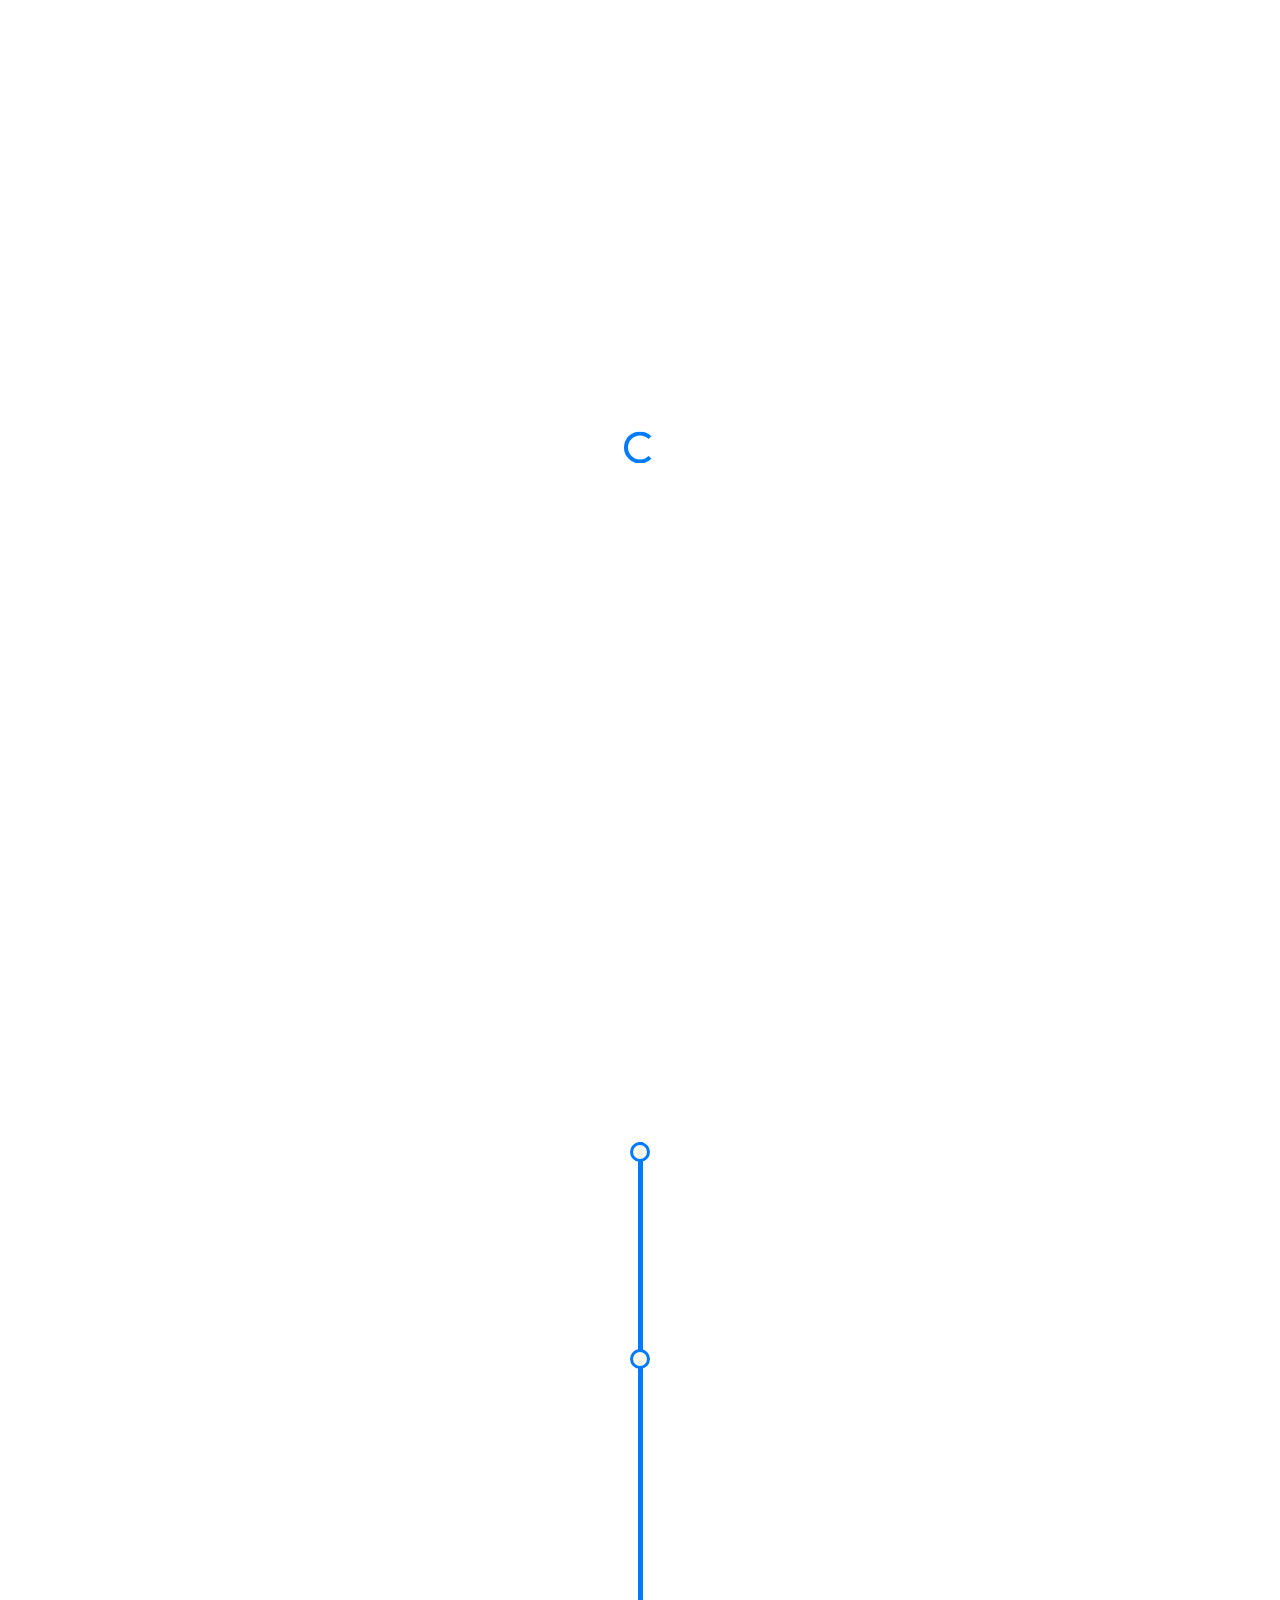
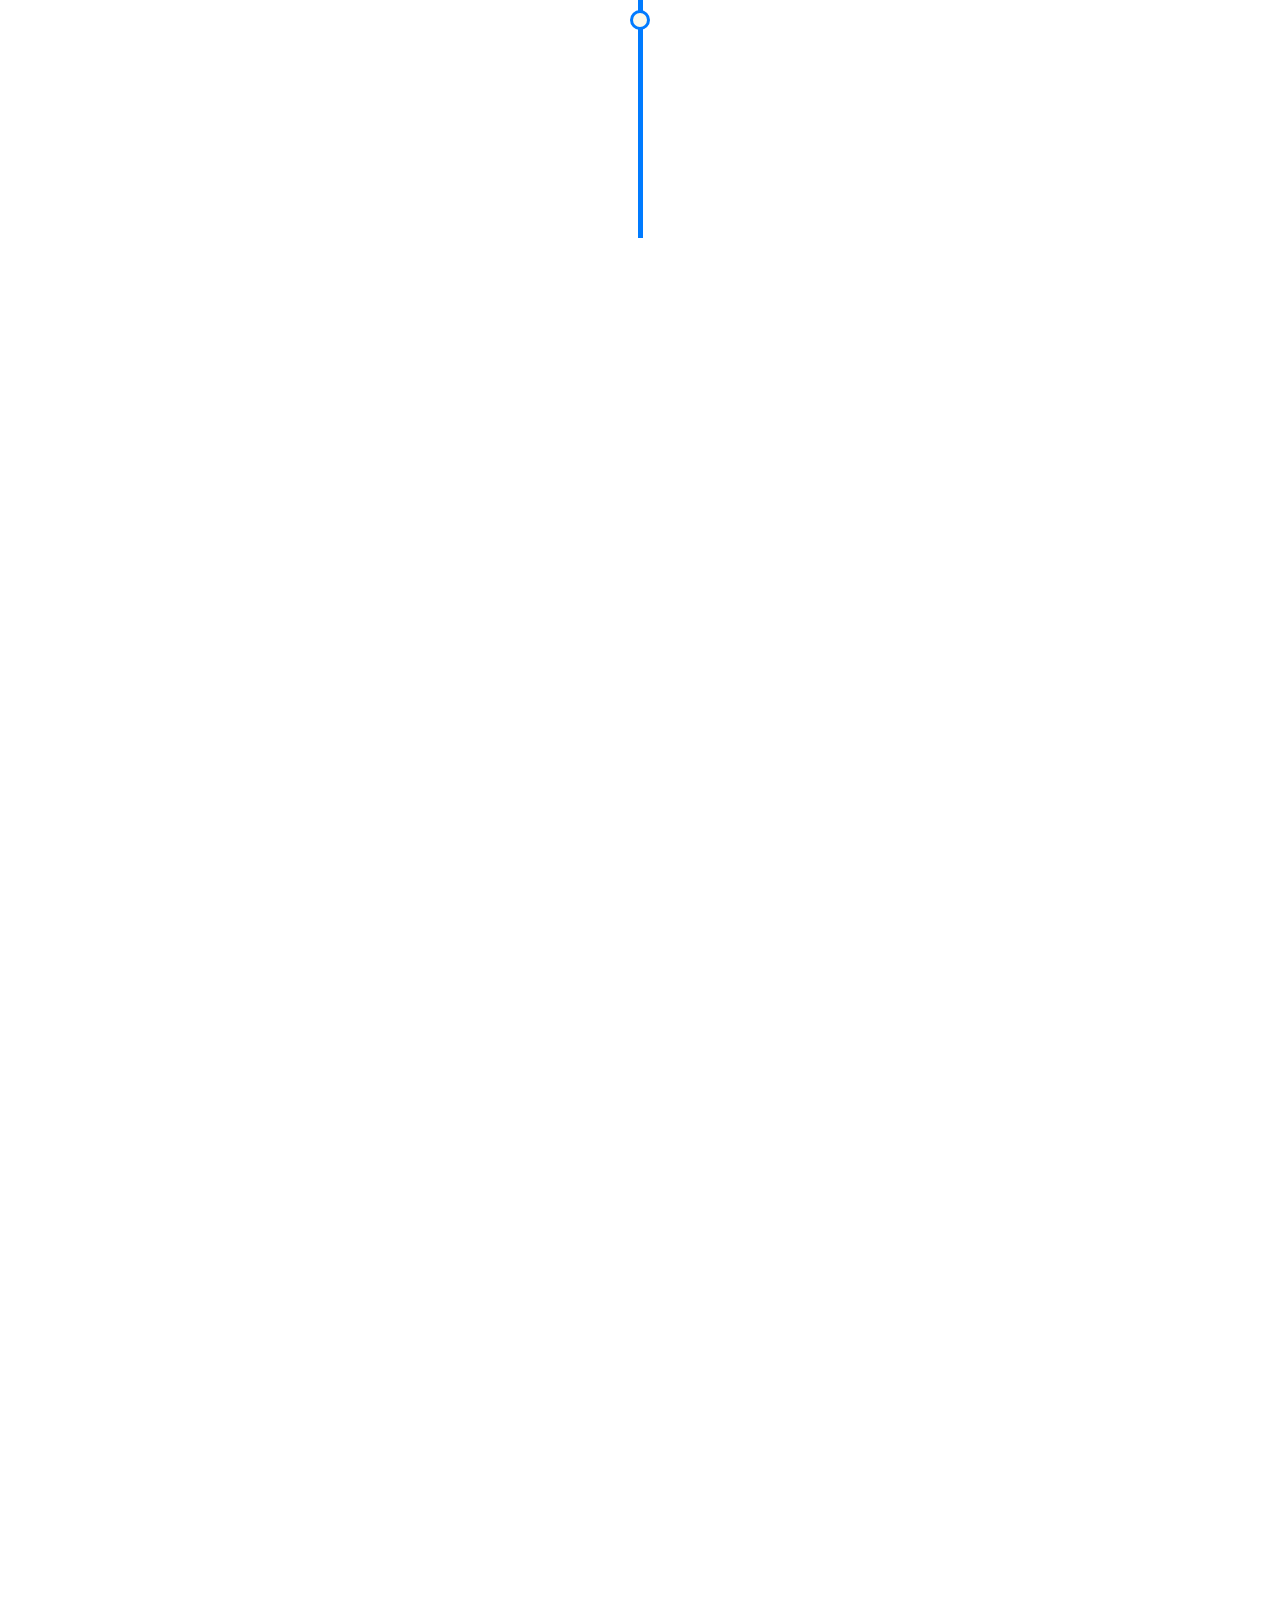
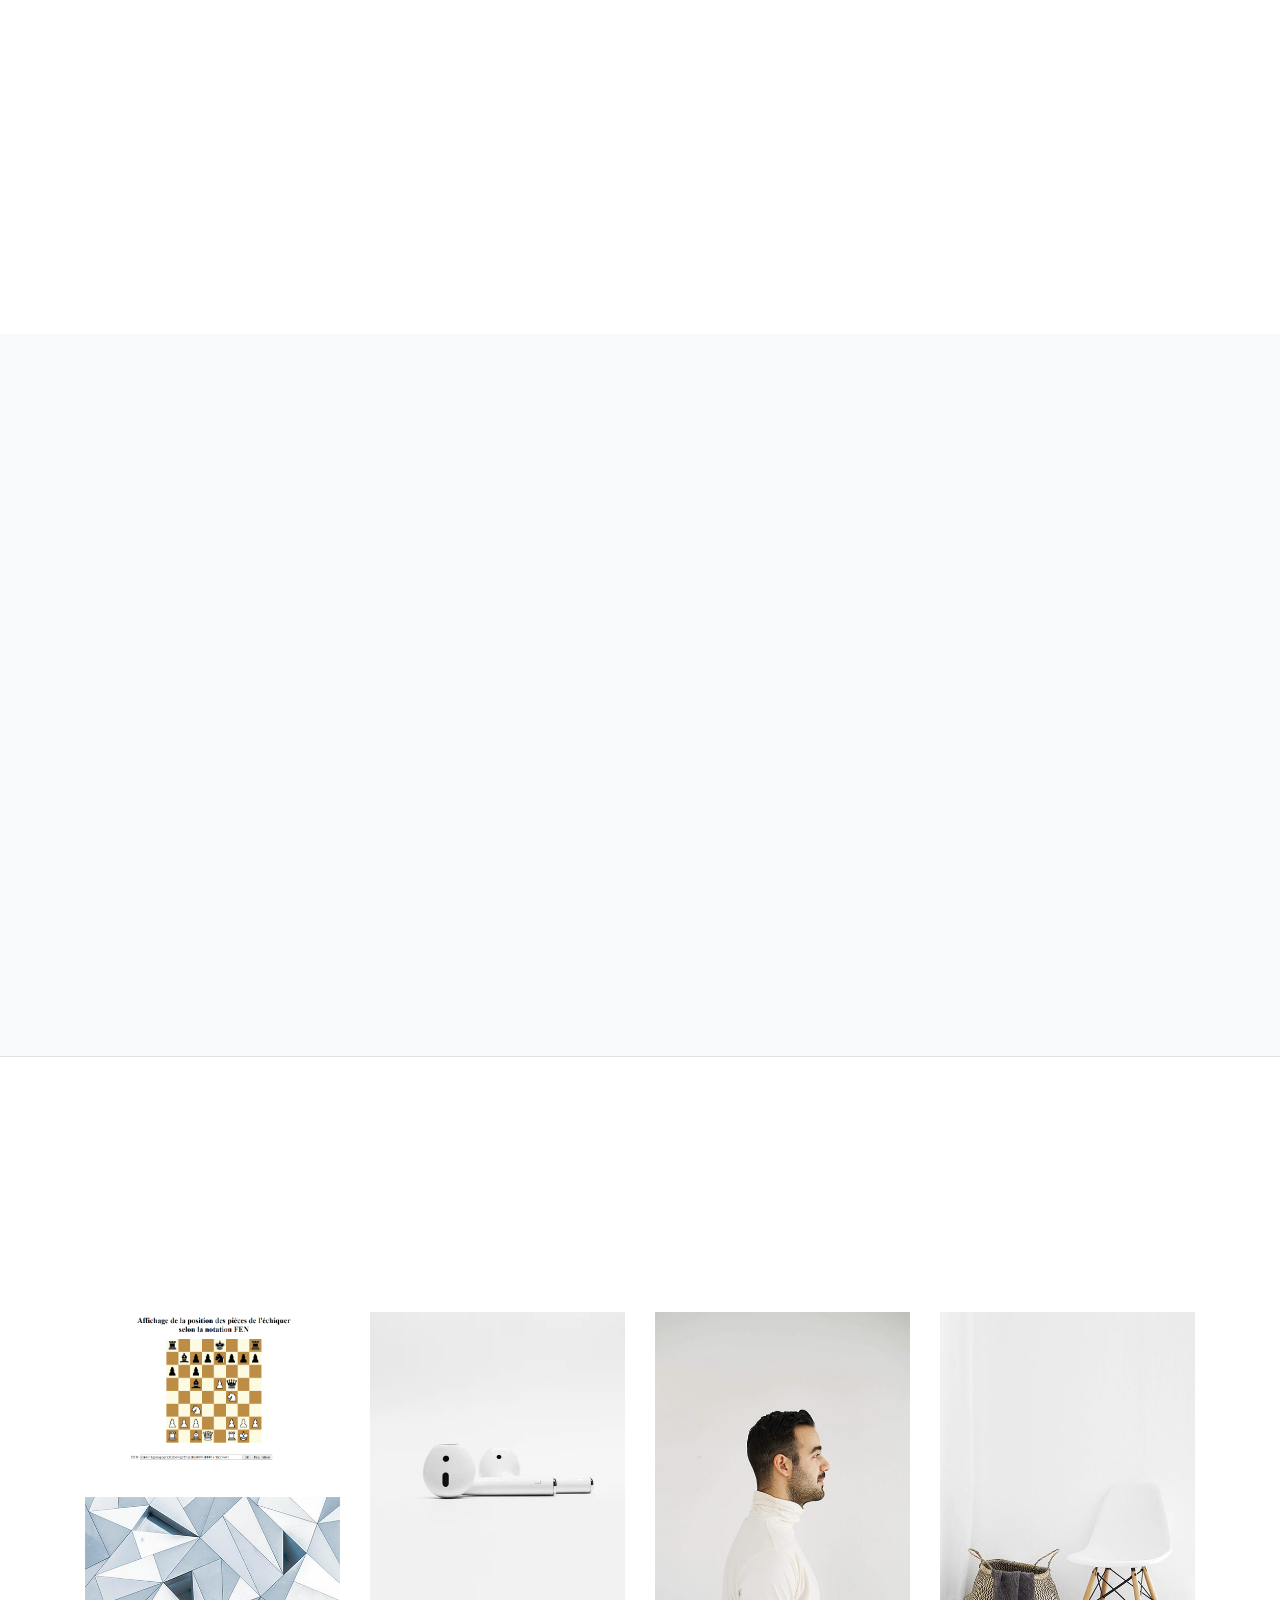
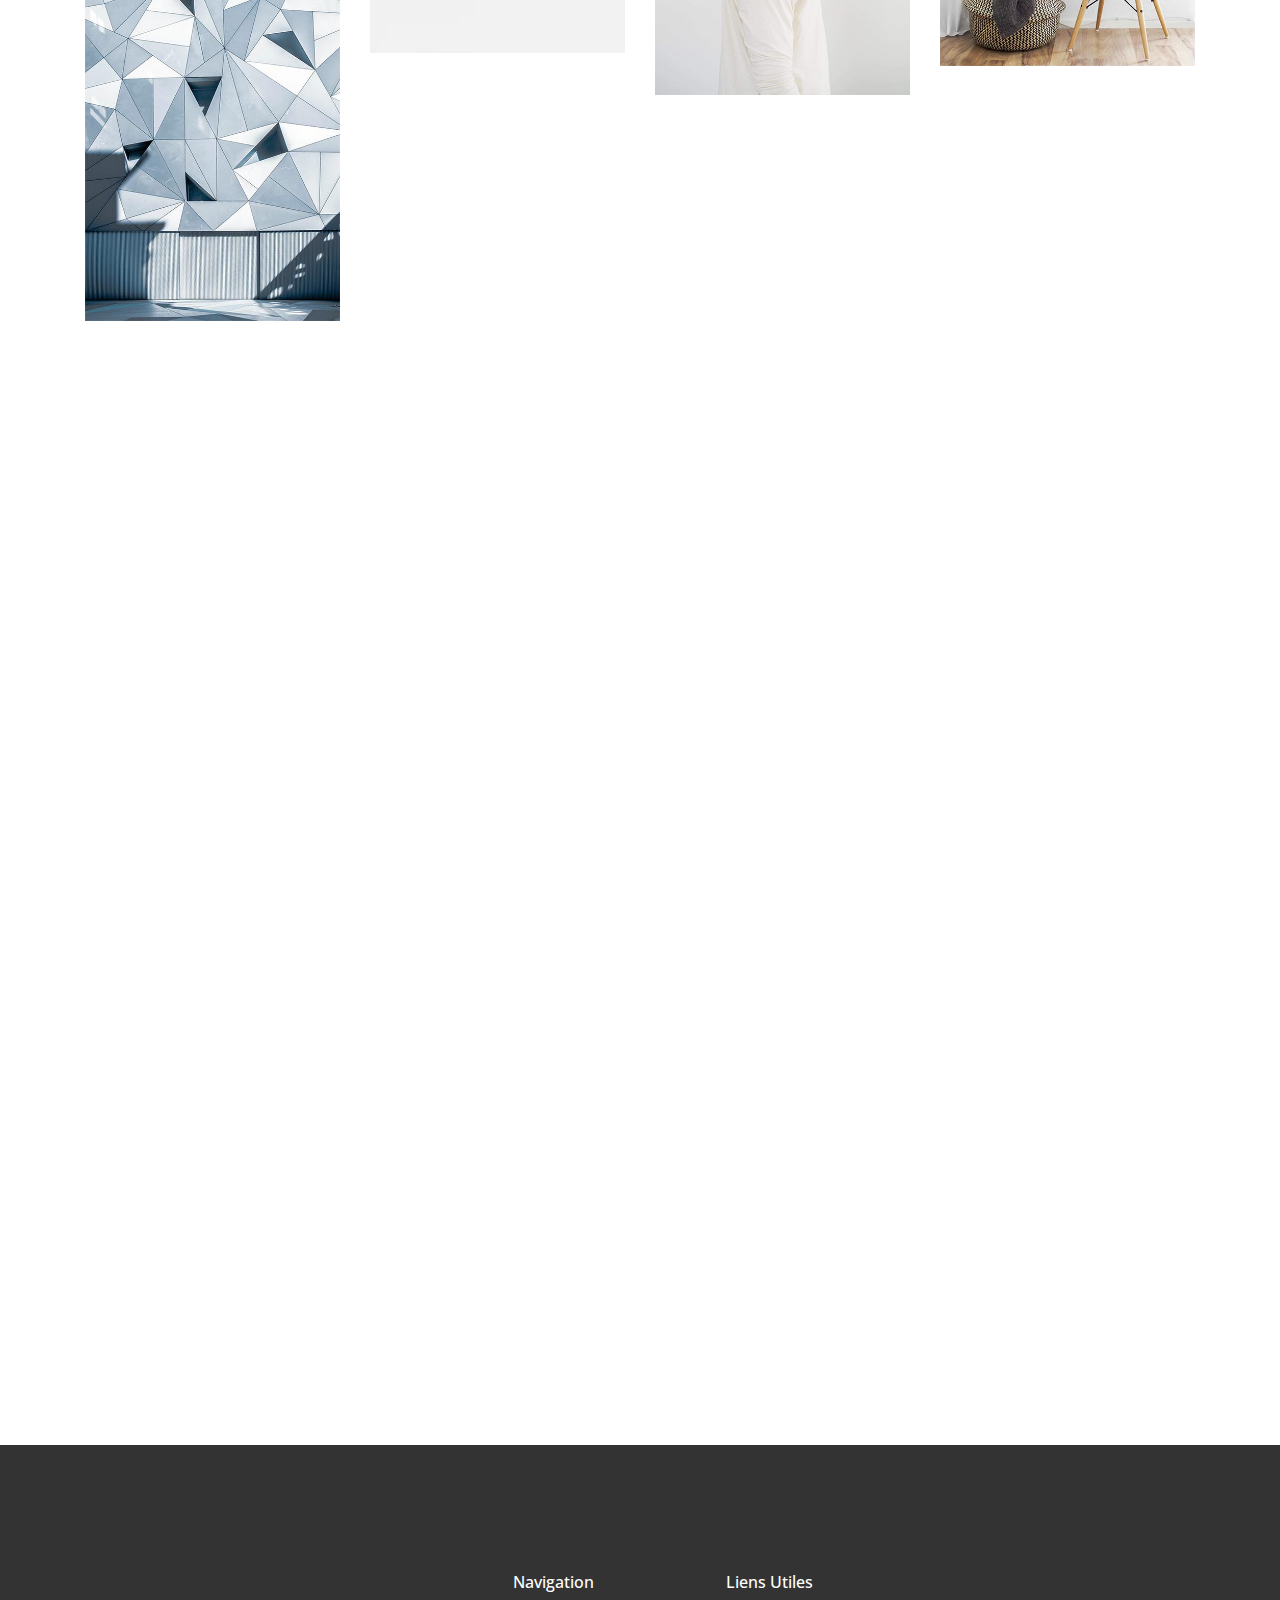
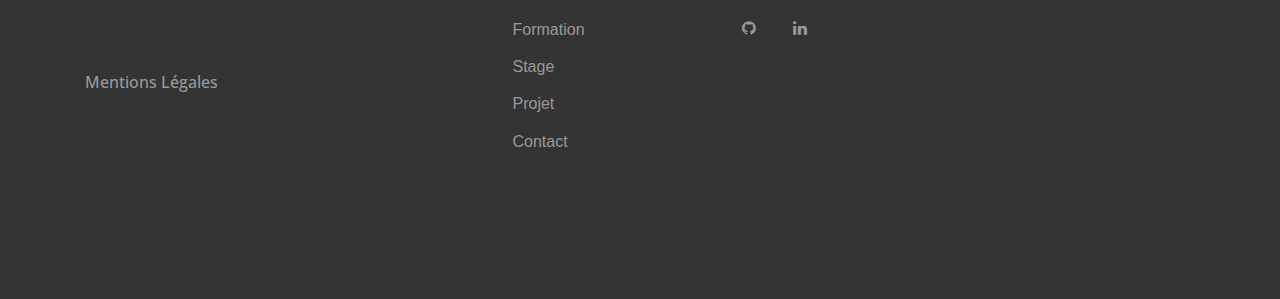
==== index.html @ b65e1e52 "Portfolio" ====
<!doctype html>
<html lang="en">
  <head>
    <title>Portfolio</title>
    <meta charset="utf-8">
    <meta name="viewport" content="width=device-width, initial-scale=1, shrink-to-fit=no">
    
    
    <link href="https://fonts.googleapis.com/css?family=Open+Sans:300,400,700" rel="stylesheet">
    <link rel="stylesheet" href="fonts/icomoon/style.css">

    <link rel="stylesheet" href="css/bootstrap.min.css">
    <link rel="stylesheet" href="css/jquery-ui.css">
    <link rel="stylesheet" href="css/owl.carousel.min.css">
    <link rel="stylesheet" href="css/owl.theme.default.min.css">
    <link rel="stylesheet" href="css/owl.theme.default.min.css">

    <link rel="stylesheet" href="css/jquery.fancybox.min.css">

    <link rel="stylesheet" href="css/bootstrap-datepicker.css">

    <link rel="stylesheet" href="fonts/flaticon/font/flaticon.css">

    <link rel="stylesheet" href="css/aos.css">

    <link rel="stylesheet" href="css/style.css">
    
  </head>
  <body data-spy="scroll" data-target=".site-navbar-target" data-offset="300">
  

  <div id="overlayer"></div>
  <div class="loader">
    <div class="spinner-border text-primary" role="status">
      <span class="sr-only">Loading...</span>
    </div>
  </div>


  <div class="site-wrap">

    <div class="site-mobile-menu site-navbar-target">
      <div class="site-mobile-menu-header">
        <div class="site-mobile-menu-close mt-3">
          <span class="icon-close2 js-menu-toggle"></span>
        </div>
      </div>
      <div class="site-mobile-menu-body"></div>
    </div>
   
    
    <header class="site-navbar py-4 js-sticky-header site-navbar-target" role="banner">

      <div class="container">
        <div class="row align-items-center">
          
          <div class="col-6 col-xl-2">
            <h1 class="mb-0 site-logo"><a href="index.html" class="h2 mb-0">SB<span class="text-primary">.</span> </a></h1>
          </div>

          <div class="col-12 col-md-10 d-none d-xl-block">
            <nav class="site-navigation position-relative text-right" role="navigation">

              <ul class="site-menu main-menu js-clone-nav mr-auto d-none d-lg-block">
                <li><a href="#home-section" class="nav-link">Accueil</a></li>
                <li><a href="#about-section" class="nav-link">Formation</a></li>
                <li><a href="#portfolio-section" class="nav-link">Compétences</a></li>
                <li><a href="#services-section" class="nav-link">Stage</a></li>
                <li><a href="#testimonials-section" class="nav-link">Projets</a></li>
                <li><a href="#blog-section" class="nav-link">Veille</a></li>
                <li><a href="#contact-section" class="nav-link">Contact</a></li>
              </ul>
            </nav>
          </div>


          <div class="col-6 d-inline-block d-xl-none ml-md-0 py-3" style="position: relative; top: 3px;"><a href="#" class="site-menu-toggle js-menu-toggle float-right"><span class="icon-menu h3"></span></a></div>

        </div>
      </div>
      
    </header>

  
     
    <div class="site-blocks-cover overlay" style="background-image: url(images/hero_2.jpg);" data-aos="fade" id="home-section">

      <div class="container">
        <div class="row align-items-center justify-content-center">

          
          <div class="col-md-8 mt-lg-5 text-center">
            <h1 class="text-uppercase" data-aos="fade-up">PORTFOLIO</h1>
            <p class="mb-5 desc"  data-aos="fade-up" data-aos-delay="100">Étudiant de 20 ans, je suis passionné par
              l'univers informatique. Ce que j'affectionne le plus dans ce monde ce sont les possibilités presque infinies qu'offre l'informatique.
              C'est pourquoi j'essaye d'apprendre le plus possible pour continuer d'étoffer mon éventail de compétences et de possibilité</p>
            <div data-aos="fade-up" data-aos-delay="100">
              <a href="BENMOUSSASalimcv.pdf" class="btn smoothscroll btn-primary mr-2 mb-2">Mon CV</a>
            </div>
          </div>
            
        </div>
      </div>

      <a href="#about-section" class="mouse smoothscroll">
        <span class="mouse-icon">
          <span class="mouse-wheel"></span>
        </span>
      </a>
    </div>  

    
    <div class="site-section cta-big-image" id="about-section">
      <div class="container">
        <div class="row mb-5">
          <div class="col-12 text-center" data-aos="fade">
            <h2 class="section-title mb-3">Formation</h2>
          </div>
        </div>
        <section class="timeline">
          
          <ul>
            <li>
              <div class="content">
                <h2>
                  <time>2020</time>
                </h2>
                <p>ITESCIA - Cergy 95800 <br>Manager en Ingénierie Informatique (M2i)</p>
              </div>
            </li>
            <li>
              <div class="content">
                <h2>
                  <time>2020</time>
                </h2>
                <p>GRETA MTE77 - Lognes 77185 <br>BTS SIO (Services Informatiques aux Organisations) <br>Option SLAM (Solutions Logicielles et Informations Métiers)</p>
              </div>
            </li>
            <li>
              <div class="content">
                <h2>
                  <time>2018</time>
                </h2>
                <p>Lycée Honoré de Balzac - Mitry-Mory 77290 <br>Baccalauréat STMG <br>Option système d'information de gestion <br>Mention Assez
                  bien</p>
              </div>
            </li>
          </ul>
        </section>
          <script src='https://code.jquery.com/jquery-2.2.4.min.js'></script>
        
            <script src="js/index.js"></script>
      </div>  
    </div>

    <section class="site-section border-bottom bg-light" id="portfolio-section" data-aos="fade">
      <div class="container">
        <div class="row mb-5">
          <div class="col-12 text-center" data-aos="fade">
            <h2 class="section-title mb-3">Compétences</h2>
          </div>
        </div>
        <div class="row align-items-stretch">
          <div class="col-md-6 col-lg-4 mb-4 mb-lg-4" data-aos="fade-up">
            <div class="unit-4">
              <div class="unit-4-icon mr-4"><span class="text-primary "><img src="images\python.png" alt=""></span></div>
              <div>
                <h3>Python</h3>
                <p>Langage de programmation interprété, multi-paradigme et multiplateformes. 
                  Il favorise la programmation impérative structurée, fonctionnelle et orientée objet.</p>
                <p><a href="https://fr.wikipedia.org/wiki/Python_(langage)">Plus</a></p>
              </div>
            </div>
          </div>
          <div class="col-md-6 col-lg-4 mb-4 mb-lg-4" data-aos="fade-up" data-aos-delay="100">
            <div class="unit-4">
              <div class="unit-4-icon mr-4"><span class="text-primary "><img src="images\javascript.png" alt=""></span></div>
              <div>
                <h3>JavaScript</h3>
                <p>Langage de programmation de scripts principalement employé dans les 
                  pages web interactives mais aussi pour les serveurs avec l'utilisation (par exemple) de Node.js.</p>
                <p><a href="https://fr.wikipedia.org/wiki/JavaScript">Plus</a></p>
              </div>
            </div>
          </div>
          <div class="col-md-6 col-lg-4 mb-4 mb-lg-4" data-aos="fade-up" data-aos-delay="200">
            <div class="unit-4">
              <div class="unit-4-icon mr-4"><span class="text-primary"><img src="images\html-5.png" alt=""></span></div>
              <div>
                <h3>HTML</h3>
                <p>Langage de balisage conçu pour représenter les pages web. C’est un langage permettant d’écrire de l’hypertexte, d’où son nom.</p>
                <p><a href="https://fr.wikipedia.org/wiki/Hypertext_Markup_Language">Plus</a></p>
              </div>
            </div>
          </div>

          <div class="col-md-6 col-lg-4 mb-4 mb-lg-4" data-aos="fade-up" data-aos-delay="">
            <div class="unit-4">
              <div class="unit-4-icon mr-4"><span class="text-primary "><img src="images\css.png" alt=""></span></div>
              <div>
                <h3>CSS</h3>
                <p>Langage informatique qui décrit la présentation des documents HTML et XML.</p>
                <p><a href="https://fr.wikipedia.org/wiki/Feuilles_de_style_en_cascade">Plus</a></p>
              </div>
            </div>
          </div>
          <div class="col-md-6 col-lg-4 mb-4 mb-lg-4" data-aos="fade-up" data-aos-delay="100">
            <div class="unit-4">
              <div class="unit-4-icon mr-4"><span class="text-primary"><img src="images\typescript.png" alt=""></span></div>
              <div>
                <h3>TypeScript</h3>
                <p>Langage de programmation libre et open source développé par Microsoft qui a pour but d'améliorer et de sécuriser la production de code JavaScript.</p>
                <p><a href="https://fr.wikipedia.org/wiki/TypeScript">Plus</a></p>
              </div>
            </div>
          </div>
          <div class="col-md-6 col-lg-4 mb-4 mb-lg-4" data-aos="fade-up" data-aos-delay="200">
            <div class="unit-4">
              <div class="unit-4-icon mr-4"><span class="text-primary"><img src="images\vuejs.png" alt=""></span></div>
              <div>
                <h3>VueJS</h3>
                <p>Framework JavaScript open-source utilisé pour construire des interfaces utilisateur et des applications web monopages.</p>
                <p><a href="https://fr.wikipedia.org/wiki/Vue.js">Plus</a></p>
              </div>
            </div>
          </div>

        </div>
        <div class="row align-items-stretch">
          <div class="col-md-6 col-lg-4 mb-4 mb-lg-4" data-aos="fade-up">
            <div class="unit-4">
              <div class="unit-4-icon mr-4"><span class="text-primary "><img src="images\nodejs.png" alt=""></span></div>
              <div>
                <h3>NodeJS</h3>
                <p>Plateforme logicielle libre en JavaScript orientée vers les applications réseau événementielles hautement concurrentes qui doivent pouvoir monter en charge.</p>
                <p><a href="https://fr.wikipedia.org/wiki/Node.js">Plus</a></p>
              </div>
            </div>
          </div>
          <div class="col-md-6 col-lg-4 mb-4 mb-lg-4" data-aos="fade-up" data-aos-delay="100">
            <div class="unit-4">
              <div class="unit-4-icon mr-4"><span class="text-primary"><img src="images\java.png" alt=""></span></div>
              <div>
                <h3>Java</h3>
                <p>Langage de programmation orienté objet créé par James Gosling et Patrick Naughton</p>
                <p><a href="https://fr.wikipedia.org/wiki/Java_(langage)">Plus</a></p>
              </div>
            </div>
          </div>
          <div class="col-md-6 col-lg-4 mb-4 mb-lg-4" data-aos="fade-up" data-aos-delay="200">
            <div class="unit-4">
              <div class="unit-4-icon mr-4"><span class="text-primary"><img src="images\php.png" alt=""></span></div>
              <div>
                <h3>Php</h3>
                <p>Langage de programmation libre6, principalement utilisé pour produire des pages Web dynamiques via un serveur HTTP5, mais pouvant 
                  également fonctionner comme n'importe quel langage interprété de façon locale. PHP est un langage impératif orienté objet.</p>
                <p><a href="https://fr.wikipedia.org/wiki/PHP">Plus</a></p>
              </div>
            </div>
          </div>


          <div class="col-md-6 col-lg-4 mb-4 mb-lg-4" data-aos="fade-up" data-aos-delay="">
            <div class="unit-4">
              <div class="unit-4-icon mr-4"><span class="text-primary"><img src="images\laravel-logo.png" alt=""></span></div>
              <div>
                <h3>Laravel</h3>
                <p>Framework web open-source écrit en PHP1 respectant le principe modèle-vue-contrôleur et entièrement développé en programmation orientée objet.</p>
                <p><a href="#">Plus</a></p>
              </div>
            </div>
          </div>
          <div class="col-md-6 col-lg-4 mb-4 mb-lg-4" data-aos="fade-up" data-aos-delay="100">
            <div class="unit-4">
              <div class="unit-4-icon mr-4"><span class="text-primary"><img src="images\bulma.png" alt=""></span></div>
              <div>
                <h3>Bulma</h3>
                <p>Framework CSS développé par Jeremy Thomas, sous licence MIT.</p>
                <p><a href="https://fr.wikipedia.org/wiki/Bulma_(framework)">Plus</a></p>
              </div>
            </div>
          </div>
          <div class="col-md-6 col-lg-4 mb-4 mb-lg-4" data-aos="fade-up" data-aos-delay="200">
            <div class="unit-4">
              <div class="unit-4-icon mr-4"><span class="text-primary"><img src="images\xml.png" alt=""></span></div>
              <div>
                <h3>XML</h3>
                <p>métalangage informatique de balisage générique qui est un sous-ensemble du Standard Generalized Markup Language (SGML).</p>
                <p><a href="https://fr.wikipedia.org/wiki/Extensible_Markup_Language">Plus</a></p>
              </div>
            </div>
          </div>

        </div>
      </div>
    </section>
   
    <section class="site-section border-bottom bg-light" id="services-section">
      <div class="container">
        <div class="row mb-5">
          <div class="col-12 text-center" data-aos="fade">
            <h2 class="section-title mb-3">Stage</h2>
          </div>
        </div>
      </div>
      <div class="container">
        <div class="row align-items-center justify-content-center">

          
          <div class="col-md-8 mt-lg-5 text-center">
            <h1 class="text-uppercase" data-aos="fade-up">IBOSKI</h1><br>
            <p class="mb-5 desc"  data-aos="fade-up" data-aos-delay="100">IBOSKI est une société qui accompagne les porteurs de projets 
              dans la création et le développement de leurs activités en proposant des solutions digitales. Imaginée et développée par 
              KOUAHO Francis, la société se complète pour former une équipe de 3 passionnés aux parcours très différents qui regroupent
               leurs expertises dans le but d'accompagner chaque idée jusqu'à sa réalisation et la satisfaction de la clientèle. IBOSKI
                aide les entreprises à soigner leurs identité visuelle et leurs présence sur le Web dans le but d'atteindre divers objectifs:
                 fidélisation, croissance du taux de conversion, traffic, publicité ciblée, image de marque puissante, référencement... OKMANGER
                  et SKYPLUS font partie des sites Web</p>
            <div data-aos="fade-up" data-aos-delay="100">
              <a href="Rapport de stage\index.html" class="btn smoothscroll btn-primary mr-2 mb-2">Rapport de stage</a>
            </div>
          </div>
            
        </div>
      </div>
    </section>


    <section class="site-section" id="testimonials-section">
      

      <div class="container">

        <div class="row mb-3">
          <div class="col-12 text-center" data-aos="fade">
            <h2 class="section-title mb-3">Projet</h2>
          </div>
        </div>

        <div class="row justify-content-center mb-5" data-aos="fade-up">
          <div id="filters" class="filters text-center button-group col-md-7">
            <button class="btn btn-primary active" data-filter="*">All</button>
            <button class="btn btn-primary" data-filter=".web">PHP</button>
            <button class="btn btn-primary" data-filter=".design">JAVA</button>
          </div>
        </div>  
        
        <div id="posts" class="row no-gutter">
          <div class="item web col-sm-6 col-md-4 col-lg-4 col-xl-3 mb-4">
            <a href="https://github.com/SalimGit/echiquier-tp-fen" >
              <img class="img-fluid" src="images\tp-fen.png">
            </a>
          </div>
          <div class="item web col-sm-6 col-md-4 col-lg-4 col-xl-3 mb-4">
            <a href="https://github.com/SalimGit/OkManger">
              <img class="img-fluid" src="images/img_2.jpg">
            </a>
          </div>

          <div class="item design col-sm-6 col-md-4 col-lg-4 col-xl-3 mb-4">
            <a href="https://github.com/SalimGit/EditCalc">
              <img class="img-fluid" src="images/img_3.jpg">
            </a>
          </div>

          <div class="item design col-sm-6 col-md-4 col-lg-4 col-xl-3 mb-4">

            <a href="https://github.com/SalimGit/GSB-JAVA">
              <img class="img-fluid" src="images/img_4.jpg">
            </a>

          </div>

          <div class="item web col-sm-6 col-md-4 col-lg-4 col-xl-3 mb-4">
            <a href="https://github.com/SalimGit/GSB_PHP">
              <img class="img-fluid" src="images/img_5.jpg">
            </a>
          </div>
        </div>
      </div>

    </section>
  
    

    <section class="site-section" id="blog-section">
      <div class="container">
        <div class="row mb-5">
          <div class="col-12 text-center" data-aos="fade">
            <h2 class="section-title mb-3">Veille Technologique</h2>
          </div>
        </div>

        <div class="container">
          <div class="row align-items-center justify-content-center">
  
            
            <div class="col-md-8 mt-lg-5 text-center">
              <p class="mb-5 desc"  data-aos="fade-up" data-aos-delay="100">La veille technologique est une activité qui met en œuvre des 
                techniques pour obtenir, stocker et analyser des informations sur un produit ou un procédé, sur l’état et l’évolution de 
                l’environnement scientifique, technique, industriel ou commercial afin de collecter, organiser, analyser et diffuser des 
                informations pertinentes qui permettront d’anticiper les évolutions, afin de faire les meilleurs choix, pour mieux s’y adapter.
                La veille, apporte d’abord culture et savoir. Cela permet de mieux comprendre son environnement de travail, de comprendre les 
                tendances et de découvrir de nouveaux concepts …</p>
              <div data-aos="fade-up" data-aos-delay="100">
                <a href="veille technologique.pdf" class="btn smoothscroll btn-primary mr-2 mb-2">Veille Technologique</a>
              </div>
            </div>
              
          </div>
        </div>
      </div>
    </section>

   


    <section class="site-section bg-light" id="contact-section" data-aos="fade">
      <div class="container">
        <div class="row mb-5">
          <div class="col-12 text-center">
            <h2 class="section-title mb-3">Contact</h2>
          </div>
        </div>
        <div class="row mb-5">
          


          <div class="col-md-4 text-center">
            <p class="mb-4">
              <span class="icon-room d-block h4 text-primary"></span>
              <span>France, Mitry-Mory, 77290</span>
            </p>
          </div>
          <div class="col-md-4 text-center">
            <p class="mb-4">
              <span class="icon-phone d-block h4 text-primary"></span>
            <span>06 85 93 41 82</span>
            </p>
          </div>
          <div class="col-md-4 text-center">
            <p class="mb-0">
              <span class="icon-mail_outline d-block h4 text-primary"></span>
              <a href="https://accounts.google.com/ServiceLogin/signinchooser?service=mail&passive=true&rm=false&continue=https%3A%2F%2Fmail.google.com%2Fmail%2F&ss=1&scc=1&ltmpl=default&ltmplcache=2&emr=1&osid=1&flowName=GlifWebSignIn&flowEntry=ServiceLogin">salim.benmoussa@outlook.fr</a>
            </p>
          </div>
        </div>
      </div>
    </section>

    
    <footer class="site-footer">
      <div class="container">
        <div class="row">
          <div class="col-md-9">
            <div class="row">
              <div class="col-md-5">
                <div class="marg">
                <h2 class="footer-heading mb-4"><a href="Mention_légale.html">Mentions Légales</a></h2>
              </div>
                </div>
              <div class="col-md-3 ml-auto">
                <h2 class="footer-heading mb-4">Navigation</h2>
                <ul class="list-unstyled">
                  <li><a href="#about-section" class="smoothscroll">Formation</a></li>
                  <li><a href="#services-section" class="smoothscroll">Stage</a></li>
                  <li><a href="#testimonials-section" class="smoothscroll">Projet</a></li>
                  <li><a href="#contact-section" class="smoothscroll">Contact</a></li>
                </ul>
              </div>
              <div class="col-md-3">
                <h2 class="footer-heading mb-4">Liens Utiles</h2>
                <a href="https://github.com/SalimGit" class="pl-3 pr-3"><span class="icon-github"></span></a>
                <a href="https://www.linkedin.com/in/salim-benmoussa/" class="pl-3 pr-3"><span class="icon-linkedin"></span></a>
              </div>
            </div>
          </div>
        </div>
      </div>
    </footer>

  </div> <!-- .site-wrap -->

  <script src="js/jquery-3.3.1.min.js"></script>
  <script src="js/jquery-ui.js"></script>
  <script src="js/popper.min.js"></script>
  <script src="js/bootstrap.min.js"></script>
  <script src="js/owl.carousel.min.js"></script>
  <script src="js/jquery.countdown.min.js"></script>
  <script src="js/jquery.easing.1.3.js"></script>
  <script src="js/aos.js"></script>
  <script src="js/jquery.fancybox.min.js"></script>
  <script src="js/jquery.sticky.js"></script>
  <script src="js/isotope.pkgd.min.js"></script>

  
  <script src="js/main.js"></script>
    
  </body>
</html>
---- fonts/icomoon/style.css ----
@font-face {
  font-family: 'icomoon';
  src:  url('fonts/icomoon.eot?10si43');
  src:  url('fonts/icomoon.eot?10si43#iefix') format('embedded-opentype'),
    url('fonts/icomoon.ttf?10si43') format('truetype'),
    url('fonts/icomoon.woff?10si43') format('woff'),
    url('fonts/icomoon.svg?10si43#icomoon') format('svg');
  font-weight: normal;
  font-style: normal;
}

[class^="icon-"], [class*=" icon-"] {
  /* use !important to prevent issues with browser extensions that change fonts */
  font-family: 'icomoon' !important;
  speak: none;
  font-style: normal;
  font-weight: normal;
  font-variant: normal;
  text-transform: none;
  line-height: 1;

  /* Better Font Rendering =========== */
  -webkit-font-smoothing: antialiased;
  -moz-osx-font-smoothing: grayscale;
}

.icon-asterisk:before {
  content: "\f069";
}
.icon-plus:before {
  content: "\f067";
}
.icon-question:before {
  content: "\f128";
}
.icon-minus:before {
  content: "\f068";
}
.icon-glass:before {
  content: "\f000";
}
.icon-music:before {
  content: "\f001";
}
.icon-search:before {
  content: "\f002";
}
.icon-envelope-o:before {
  content: "\f003";
}
.icon-heart:before {
  content: "\f004";
}
.icon-star:before {
  content: "\f005";
}
.icon-star-o:before {
  content: "\f006";
}
.icon-user:before {
  content: "\f007";
}
.icon-film:before {
  content: "\f008";
}
.icon-th-large:before {
  content: "\f009";
}
.icon-th:before {
  content: "\f00a";
}
.icon-th-list:before {
  content: "\f00b";
}
.icon-check:before {
  content: "\f00c";
}
.icon-close:before {
  content: "\f00d";
}
.icon-remove:before {
  content: "\f00d";
}
.icon-times:before {
  content: "\f00d";
}
.icon-search-plus:before {
  content: "\f00e";
}
.icon-search-minus:before {
  content: "\f010";
}
.icon-power-off:before {
  content: "\f011";
}
.icon-signal:before {
  content: "\f012";
}
.icon-cog:before {
  content: "\f013";
}
.icon-gear:before {
  content: "\f013";
}
.icon-trash-o:before {
  content: "\f014";
}
.icon-home:before {
  content: "\f015";
}
.icon-file-o:before {
  content: "\f016";
}
.icon-clock-o:before {
  content: "\f017";
}
.icon-road:before {
  content: "\f018";
}
.icon-download:before {
  content: "\f019";
}
.icon-arrow-circle-o-down:before {
  content: "\f01a";
}
.icon-arrow-circle-o-up:before {
  content: "\f01b";
}
.icon-inbox:before {
  content: "\f01c";
}
.icon-play-circle-o:before {
  content: "\f01d";
}
.icon-repeat:before {
  content: "\f01e";
}
.icon-rotate-right:before {
  content: "\f01e";
}
.icon-refresh:before {
  content: "\f021";
}
.icon-list-alt:before {
  content: "\f022";
}
.icon-lock:before {
  content: "\f023";
}
.icon-flag:before {
  content: "\f024";
}
.icon-headphones:before {
  content: "\f025";
}
.icon-volume-off:before {
  content: "\f026";
}
.icon-volume-down:before {
  content: "\f027";
}
.icon-volume-up:before {
  content: "\f028";
}
.icon-qrcode:before {
  content: "\f029";
}
.icon-barcode:before {
  content: "\f02a";
}
.icon-tag:before {
  content: "\f02b";
}
.icon-tags:before {
  content: "\f02c";
}
.icon-book:before {
  content: "\f02d";
}
.icon-bookmark:before {
  content: "\f02e";
}
.icon-print:before {
  content: "\f02f";
}
.icon-camera:before {
  content: "\f030";
}
.icon-font:before {
  content: "\f031";
}
.icon-bold:before {
  content: "\f032";
}
.icon-italic:before {
  content: "\f033";
}
.icon-text-height:before {
  content: "\f034";
}
.icon-text-width:before {
  content: "\f035";
}
.icon-align-left:before {
  content: "\f036";
}
.icon-align-center:before {
  content: "\f037";
}
.icon-align-right:before {
  content: "\f038";
}
.icon-align-justify:before {
  content: "\f039";
}
.icon-list:before {
  content: "\f03a";
}
.icon-dedent:before {
  content: "\f03b";
}
.icon-outdent:before {
  content: "\f03b";
}
.icon-indent:before {
  content: "\f03c";
}
.icon-video-camera:before {
  content: "\f03d";
}
.icon-image:before {
  content: "\f03e";
}
.icon-photo:before {
  content: "\f03e";
}
.icon-picture-o:before {
  content: "\f03e";
}
.icon-pencil:before {
  content: "\f040";
}
.icon-map-marker:before {
  content: "\f041";
}
.icon-adjust:before {
  content: "\f042";
}
.icon-tint:before {
  content: "\f043";
}
.icon-edit:before {
  content: "\f044";
}
.icon-pencil-square-o:before {
  content: "\f044";
}
.icon-share-square-o:before {
  content: "\f045";
}
.icon-check-square-o:before {
  content: "\f046";
}
.icon-arrows:before {
  content: "\f047";
}
.icon-step-backward:before {
  content: "\f048";
}
.icon-fast-backward:before {
  content: "\f049";
}
.icon-backward:before {
  content: "\f04a";
}
.icon-play:before {
  content: "\f04b";
}
.icon-pause:before {
  content: "\f04c";
}
.icon-stop:before {
  content: "\f04d";
}
.icon-forward:before {
  content: "\f04e";
}
.icon-fast-forward:before {
  content: "\f050";
}
.icon-step-forward:before {
  content: "\f051";
}
.icon-eject:before {
  content: "\f052";
}
.icon-chevron-left:before {
  content: "\f053";
}
.icon-chevron-right:before {
  content: "\f054";
}
.icon-plus-circle:before {
  content: "\f055";
}
.icon-minus-circle:before {
  content: "\f056";
}
.icon-times-circle:before {
  content: "\f057";
}
.icon-check-circle:before {
  content: "\f058";
}
.icon-question-circle:before {
  content: "\f059";
}
.icon-info-circle:before {
  content: "\f05a";
}
.icon-crosshairs:before {
  content: "\f05b";
}
.icon-times-circle-o:before {
  content: "\f05c";
}
.icon-check-circle-o:before {
  content: "\f05d";
}
.icon-ban:before {
  content: "\f05e";
}
.icon-arrow-left:before {
  content: "\f060";
}
.icon-arrow-right:before {
  content: "\f061";
}
.icon-arrow-up:before {
  content: "\f062";
}
.icon-arrow-down:before {
  content: "\f063";
}
.icon-mail-forward:before {
  content: "\f064";
}
.icon-share:before {
  content: "\f064";
}
.icon-expand:before {
  content: "\f065";
}
.icon-compress:before {
  content: "\f066";
}
.icon-exclamation-circle:before {
  content: "\f06a";
}
.icon-gift:before {
  content: "\f06b";
}
.icon-leaf:before {
  content: "\f06c";
}
.icon-fire:before {
  content: "\f06d";
}
.icon-eye:before {
  content: "\f06e";
}
.icon-eye-slash:before {
  content: "\f070";
}
.icon-exclamation-triangle:before {
  content: "\f071";
}
.icon-warning:before {
  content: "\f071";
}
.icon-plane:before {
  content: "\f072";
}
.icon-calendar:before {
  content: "\f073";
}
.icon-random:before {
  content: "\f074";
}
.icon-comment:before {
  content: "\f075";
}
.icon-magnet:before {
  content: "\f076";
}
.icon-chevron-up:before {
  content: "\f077";
}
.icon-chevron-down:before {
  content: "\f078";
}
.icon-retweet:before {
  content: "\f079";
}
.icon-shopping-cart:before {
  content: "\f07a";
}
.icon-folder:before {
  content: "\f07b";
}
.icon-folder-open:before {
  content: "\f07c";
}
.icon-arrows-v:before {
  content: "\f07d";
}
.icon-arrows-h:before {
  content: "\f07e";
}
.icon-bar-chart:before {
  content: "\f080";
}
.icon-bar-chart-o:before {
  content: "\f080";
}
.icon-twitter-square:before {
  content: "\f081";
}
.icon-facebook-square:before {
  content: "\f082";
}
.icon-camera-retro:before {
  content: "\f083";
}
.icon-key:before {
  content: "\f084";
}
.icon-cogs:before {
  content: "\f085";
}
.icon-gears:before {
  content: "\f085";
}
.icon-comments:before {
  content: "\f086";
}
.icon-thumbs-o-up:before {
  content: "\f087";
}
.icon-thumbs-o-down:before {
  content: "\f088";
}
.icon-star-half:before {
  content: "\f089";
}
.icon-heart-o:before {
  content: "\f08a";
}
.icon-sign-out:before {
  content: "\f08b";
}
.icon-linkedin-square:before {
  content: "\f08c";
}
.icon-thumb-tack:before {
  content: "\f08d";
}
.icon-external-link:before {
  content: "\f08e";
}
.icon-sign-in:before {
  content: "\f090";
}
.icon-trophy:before {
  content: "\f091";
}
.icon-github-square:before {
  content: "\f092";
}
.icon-upload:before {
  content: "\f093";
}
.icon-lemon-o:before {
  content: "\f094";
}
.icon-phone:before {
  content: "\f095";
}
.icon-square-o:before {
  content: "\f096";
}
.icon-bookmark-o:before {
  content: "\f097";
}
.icon-phone-square:before {
  content: "\f098";
}
.icon-twitter:before {
  content: "\f099";
}
.icon-facebook:before {
  content: "\f09a";
}
.icon-facebook-f:before {
  content: "\f09a";
}
.icon-github:before {
  content: "\f09b";
}
.icon-unlock:before {
  content: "\f09c";
}
.icon-credit-card:before {
  content: "\f09d";
}
.icon-feed:before {
  content: "\f09e";
}
.icon-rss:before {
  content: "\f09e";
}
.icon-hdd-o:before {
  content: "\f0a0";
}
.icon-bullhorn:before {
  content: "\f0a1";
}
.icon-bell-o:before {
  content: "\f0a2";
}
.icon-certificate:before {
  content: "\f0a3";
}
.icon-hand-o-right:before {
  content: "\f0a4";
}
.icon-hand-o-left:before {
  content: "\f0a5";
}
.icon-hand-o-up:before {
  content: "\f0a6";
}
.icon-hand-o-down:before {
  content: "\f0a7";
}
.icon-arrow-circle-left:before {
  content: "\f0a8";
}
.icon-arrow-circle-right:before {
  content: "\f0a9";
}
.icon-arrow-circle-up:before {
  content: "\f0aa";
}
.icon-arrow-circle-down:before {
  content: "\f0ab";
}
.icon-globe:before {
  content: "\f0ac";
}
.icon-wrench:before {
  content: "\f0ad";
}
.icon-tasks:before {
  content: "\f0ae";
}
.icon-filter:before {
  content: "\f0b0";
}
.icon-briefcase:before {
  content: "\f0b1";
}
.icon-arrows-alt:before {
  content: "\f0b2";
}
.icon-group:before {
  content: "\f0c0";
}
.icon-users:before {
  content: "\f0c0";
}
.icon-chain:before {
  content: "\f0c1";
}
.icon-link:before {
  content: "\f0c1";
}
.icon-cloud:before {
  content: "\f0c2";
}
.icon-flask:before {
  content: "\f0c3";
}
.icon-cut:before {
  content: "\f0c4";
}
.icon-scissors:before {
  content: "\f0c4";
}
.icon-copy:before {
  content: "\f0c5";
}
.icon-files-o:before {
  content: "\f0c5";
}
.icon-paperclip:before {
  content: "\f0c6";
}
.icon-floppy-o:before {
  content: "\f0c7";
}
.icon-save:before {
  content: "\f0c7";
}
.icon-square:before {
  content: "\f0c8";
}
.icon-bars:before {
  content: "\f0c9";
}
.icon-navicon:before {
  content: "\f0c9";
}
.icon-reorder:before {
  content: "\f0c9";
}
.icon-list-ul:before {
  content: "\f0ca";
}
.icon-list-ol:before {
  content: "\f0cb";
}
.icon-strikethrough:before {
  content: "\f0cc";
}
.icon-underline:before {
  content: "\f0cd";
}
.icon-table:before {
  content: "\f0ce";
}
.icon-magic:before {
  content: "\f0d0";
}
.icon-truck:before {
  content: "\f0d1";
}
.icon-pinterest:before {
  content: "\f0d2";
}
.icon-pinterest-square:before {
  content: "\f0d3";
}
.icon-google-plus-square:before {
  content: "\f0d4";
}
.icon-google-plus:before {
  content: "\f0d5";
}
.icon-money:before {
  content: "\f0d6";
}
.icon-caret-down:before {
  content: "\f0d7";
}
.icon-caret-up:before {
  content: "\f0d8";
}
.icon-caret-left:before {
  content: "\f0d9";
}
.icon-caret-right:before {
  content: "\f0da";
}
.icon-columns:before {
  content: "\f0db";
}
.icon-sort:before {
  content: "\f0dc";
}
.icon-unsorted:before {
  content: "\f0dc";
}
.icon-sort-desc:before {
  content: "\f0dd";
}
.icon-sort-down:before {
  content: "\f0dd";
}
.icon-sort-asc:before {
  content: "\f0de";
}
.icon-sort-up:before {
  content: "\f0de";
}
.icon-envelope:before {
  content: "\f0e0";
}
.icon-linkedin:before {
  content: "\f0e1";
}
.icon-rotate-left:before {
  content: "\f0e2";
}
.icon-undo:before {
  content: "\f0e2";
}
.icon-gavel:before {
  content: "\f0e3";
}
.icon-legal:before {
  content: "\f0e3";
}
.icon-dashboard:before {
  content: "\f0e4";
}
.icon-tachometer:before {
  content: "\f0e4";
}
.icon-comment-o:before {
  content: "\f0e5";
}
.icon-comments-o:before {
  content: "\f0e6";
}
.icon-bolt:before {
  content: "\f0e7";
}
.icon-flash:before {
  content: "\f0e7";
}
.icon-sitemap:before {
  content: "\f0e8";
}
.icon-umbrella:before {
  content: "\f0e9";
}
.icon-clipboard:before {
  content: "\f0ea";
}
.icon-paste:before {
  content: "\f0ea";
}
.icon-lightbulb-o:before {
  content: "\f0eb";
}
.icon-exchange:before {
  content: "\f0ec";
}
.icon-cloud-download:before {
  content: "\f0ed";
}
.icon-cloud-upload:before {
  content: "\f0ee";
}
.icon-user-md:before {
  content: "\f0f0";
}
.icon-stethoscope:before {
  content: "\f0f1";
}
.icon-suitcase:before {
  content: "\f0f2";
}
.icon-bell:before {
  content: "\f0f3";
}
.icon-coffee:before {
  content: "\f0f4";
}
.icon-cutlery:before {
  content: "\f0f5";
}
.icon-file-text-o:before {
  content: "\f0f6";
}
.icon-building-o:before {
  content: "\f0f7";
}
.icon-hospital-o:before {
  content: "\f0f8";
}
.icon-ambulance:before {
  content: "\f0f9";
}
.icon-medkit:before {
  content: "\f0fa";
}
.icon-fighter-jet:before {
  content: "\f0fb";
}
.icon-beer:before {
  content: "\f0fc";
}
.icon-h-square:before {
  content: "\f0fd";
}
.icon-plus-square:before {
  content: "\f0fe";
}
.icon-angle-double-left:before {
  content: "\f100";
}
.icon-angle-double-right:before {
  content: "\f101";
}
.icon-angle-double-up:before {
  content: "\f102";
}
.icon-angle-double-down:before {
  content: "\f103";
}
.icon-angle-left:before {
  content: "\f104";
}
.icon-angle-right:before {
  content: "\f105";
}
.icon-angle-up:before {
  content: "\f106";
}
.icon-angle-down:before {
  content: "\f107";
}
.icon-desktop:before {
  content: "\f108";
}
.icon-laptop:before {
  content: "\f109";
}
.icon-tablet:before {
  content: "\f10a";
}
.icon-mobile:before {
  content: "\f10b";
}
.icon-mobile-phone:before {
  content: "\f10b";
}
.icon-circle-o:before {
  content: "\f10c";
}
.icon-quote-left:before {
  content: "\f10d";
}
.icon-quote-right:before {
  content: "\f10e";
}
.icon-spinner:before {
  content: "\f110";
}
.icon-circle:before {
  content: "\f111";
}
.icon-mail-reply:before {
  content: "\f112";
}
.icon-reply:before {
  content: "\f112";
}
.icon-github-alt:before {
  content: "\f113";
}
.icon-folder-o:before {
  content: "\f114";
}
.icon-folder-open-o:before {
  content: "\f115";
}
.icon-smile-o:before {
  content: "\f118";
}
.icon-frown-o:before {
  content: "\f119";
}
.icon-meh-o:before {
  content: "\f11a";
}
.icon-gamepad:before {
  content: "\f11b";
}
.icon-keyboard-o:before {
  content: "\f11c";
}
.icon-flag-o:before {
  content: "\f11d";
}
.icon-flag-checkered:before {
  content: "\f11e";
}
.icon-terminal:before {
  content: "\f120";
}
.icon-code:before {
  content: "\f121";
}
.icon-mail-reply-all:before {
  content: "\f122";
}
.icon-reply-all:before {
  content: "\f122";
}
.icon-star-half-empty:before {
  content: "\f123";
}
.icon-star-half-full:before {
  content: "\f123";
}
.icon-star-half-o:before {
  content: "\f123";
}
.icon-location-arrow:before {
  content: "\f124";
}
.icon-crop:before {
  content: "\f125";
}
.icon-code-fork:before {
  content: "\f126";
}
.icon-chain-broken:before {
  content: "\f127";
}
.icon-unlink:before {
  content: "\f127";
}
.icon-info:before {
  content: "\f129";
}
.icon-exclamation:before {
  content: "\f12a";
}
.icon-superscript:before {
  content: "\f12b";
}
.icon-subscript:before {
  content: "\f12c";
}
.icon-eraser:before {
  content: "\f12d";
}
.icon-puzzle-piece:before {
  content: "\f12e";
}
.icon-microphone:before {
  content: "\f130";
}
.icon-microphone-slash:before {
  content: "\f131";
}
.icon-shield:before {
  content: "\f132";
}
.icon-calendar-o:before {
  content: "\f133";
}
.icon-fire-extinguisher:before {
  content: "\f134";
}
.icon-rocket:before {
  content: "\f135";
}
.icon-maxcdn:before {
  content: "\f136";
}
.icon-chevron-circle-left:before {
  content: "\f137";
}
.icon-chevron-circle-right:before {
  content: "\f138";
}
.icon-chevron-circle-up:before {
  content: "\f139";
}
.icon-chevron-circle-down:before {
  content: "\f13a";
}
.icon-html5:before {
  content: "\f13b";
}
.icon-css3:before {
  content: "\f13c";
}
.icon-anchor:before {
  content: "\f13d";
}
.icon-unlock-alt:before {
  content: "\f13e";
}
.icon-bullseye:before {
  content: "\f140";
}
.icon-ellipsis-h:before {
  content: "\f141";
}
.icon-ellipsis-v:before {
  content: "\f142";
}
.icon-rss-square:before {
  content: "\f143";
}
.icon-play-circle:before {
  content: "\f144";
}
.icon-ticket:before {
  content: "\f145";
}
.icon-minus-square:before {
  content: "\f146";
}
.icon-minus-square-o:before {
  content: "\f147";
}
.icon-level-up:before {
  content: "\f148";
}
.icon-level-down:before {
  content: "\f149";
}
.icon-check-square:before {
  content: "\f14a";
}
.icon-pencil-square:before {
  content: "\f14b";
}
.icon-external-link-square:before {
  content: "\f14c";
}
.icon-share-square:before {
  content: "\f14d";
}
.icon-compass:before {
  content: "\f14e";
}
.icon-caret-square-o-down:before {
  content: "\f150";
}
.icon-toggle-down:before {
  content: "\f150";
}
.icon-caret-square-o-up:before {
  content: "\f151";
}
.icon-toggle-up:before {
  content: "\f151";
}
.icon-caret-square-o-right:before {
  content: "\f152";
}
.icon-toggle-right:before {
  content: "\f152";
}
.icon-eur:before {
  content: "\f153";
}
.icon-euro:before {
  content: "\f153";
}
.icon-gbp:before {
  content: "\f154";
}
.icon-dollar:before {
  content: "\f155";
}
.icon-usd:before {
  content: "\f155";
}
.icon-inr:before {
  content: "\f156";
}
.icon-rupee:before {
  content: "\f156";
}
.icon-cny:before {
  content: "\f157";
}
.icon-jpy:before {
  content: "\f157";
}
.icon-rmb:before {
  content: "\f157";
}
.icon-yen:before {
  content: "\f157";
}
.icon-rouble:before {
  content: "\f158";
}
.icon-rub:before {
  content: "\f158";
}
.icon-ruble:before {
  content: "\f158";
}
.icon-krw:before {
  content: "\f159";
}
.icon-won:before {
  content: "\f159";
}
.icon-bitcoin:before {
  content: "\f15a";
}
.icon-btc:before {
  content: "\f15a";
}
.icon-file:before {
  content: "\f15b";
}
.icon-file-text:before {
  content: "\f15c";
}
.icon-sort-alpha-asc:before {
  content: "\f15d";
}
.icon-sort-alpha-desc:before {
  content: "\f15e";
}
.icon-sort-amount-asc:before {
  content: "\f160";
}
.icon-sort-amount-desc:before {
  content: "\f161";
}
.icon-sort-numeric-asc:before {
  content: "\f162";
}
.icon-sort-numeric-desc:before {
  content: "\f163";
}
.icon-thumbs-up:before {
  content: "\f164";
}
.icon-thumbs-down:before {
  content: "\f165";
}
.icon-youtube-square:before {
  content: "\f166";
}
.icon-youtube:before {
  content: "\f167";
}
.icon-xing:before {
  content: "\f168";
}
.icon-xing-square:before {
  content: "\f169";
}
.icon-youtube-play:before {
  content: "\f16a";
}
.icon-dropbox:before {
  content: "\f16b";
}
.icon-stack-overflow:before {
  content: "\f16c";
}
.icon-instagram:before {
  content: "\f16d";
}
.icon-flickr:before {
  content: "\f16e";
}
.icon-adn:before {
  content: "\f170";
}
.icon-bitbucket:before {
  content: "\f171";
}
.icon-bitbucket-square:before {
  content: "\f172";
}
.icon-tumblr:before {
  content: "\f173";
}
.icon-tumblr-square:before {
  content: "\f174";
}
.icon-long-arrow-down:before {
  content: "\f175";
}
.icon-long-arrow-up:before {
  content: "\f176";
}
.icon-long-arrow-left:before {
  content: "\f177";
}
.icon-long-arrow-right:before {
  content: "\f178";
}
.icon-apple:before {
  content: "\f179";
}
.icon-windows:before {
  content: "\f17a";
}
.icon-android:before {
  content: "\f17b";
}
.icon-linux:before {
  content: "\f17c";
}
.icon-dribbble:before {
  content: "\f17d";
}
.icon-skype:before {
  content: "\f17e";
}
.icon-foursquare:before {
  content: "\f180";
}
.icon-trello:before {
  content: "\f181";
}
.icon-female:before {
  content: "\f182";
}
.icon-male:before {
  content: "\f183";
}
.icon-gittip:before {
  content: "\f184";
}
.icon-gratipay:before {
  content: "\f184";
}
.icon-sun-o:before {
  content: "\f185";
}
.icon-moon-o:before {
  content: "\f186";
}
.icon-archive:before {
  content: "\f187";
}
.icon-bug:before {
  content: "\f188";
}
.icon-vk:before {
  content: "\f189";
}
.icon-weibo:before {
  content: "\f18a";
}
.icon-renren:before {
  content: "\f18b";
}
.icon-pagelines:before {
  content: "\f18c";
}
.icon-stack-exchange:before {
  content: "\f18d";
}
.icon-arrow-circle-o-right:before {
  content: "\f18e";
}
.icon-arrow-circle-o-left:before {
  content: "\f190";
}
.icon-caret-square-o-left:before {
  content: "\f191";
}
.icon-toggle-left:before {
  content: "\f191";
}
.icon-dot-circle-o:before {
  content: "\f192";
}
.icon-wheelchair:before {
  content: "\f193";
}
.icon-vimeo-square:before {
  content: "\f194";
}
.icon-try:before {
  content: "\f195";
}
.icon-turkish-lira:before {
  content: "\f195";
}
.icon-plus-square-o:before {
  content: "\f196";
}
.icon-space-shuttle:before {
  content: "\f197";
}
.icon-slack:before {
  content: "\f198";
}
.icon-envelope-square:before {
  content: "\f199";
}
.icon-wordpress:before {
  content: "\f19a";
}
.icon-openid:before {
  content: "\f19b";
}
.icon-bank:before {
  content: "\f19c";
}
.icon-institution:before {
  content: "\f19c";
}
.icon-university:before {
  content: "\f19c";
}
.icon-graduation-cap:before {
  content: "\f19d";
}
.icon-mortar-board:before {
  content: "\f19d";
}
.icon-yahoo:before {
  content: "\f19e";
}
.icon-google:before {
  content: "\f1a0";
}
.icon-reddit:before {
  content: "\f1a1";
}
.icon-reddit-square:before {
  content: "\f1a2";
}
.icon-stumbleupon-circle:before {
  content: "\f1a3";
}
.icon-stumbleupon:before {
  content: "\f1a4";
}
.icon-delicious:before {
  content: "\f1a5";
}
.icon-digg:before {
  content: "\f1a6";
}
.icon-pied-piper-pp:before {
  content: "\f1a7";
}
.icon-pied-piper-alt:before {
  content: "\f1a8";
}
.icon-drupal:before {
  content: "\f1a9";
}
.icon-joomla:before {
  content: "\f1aa";
}
.icon-language:before {
  content: "\f1ab";
}
.icon-fax:before {
  content: "\f1ac";
}
.icon-building:before {
  content: "\f1ad";
}
.icon-child:before {
  content: "\f1ae";
}
.icon-paw:before {
  content: "\f1b0";
}
.icon-spoon:before {
  content: "\f1b1";
}
.icon-cube:before {
  content: "\f1b2";
}
.icon-cubes:before {
  content: "\f1b3";
}
.icon-behance:before {
  content: "\f1b4";
}
.icon-behance-square:before {
  content: "\f1b5";
}
.icon-steam:before {
  content: "\f1b6";
}
.icon-steam-square:before {
  content: "\f1b7";
}
.icon-recycle:before {
  content: "\f1b8";
}
.icon-automobile:before {
  content: "\f1b9";
}
.icon-car:before {
  content: "\f1b9";
}
.icon-cab:before {
  content: "\f1ba";
}
.icon-taxi:before {
  content: "\f1ba";
}
.icon-tree:before {
  content: "\f1bb";
}
.icon-spotify:before {
  content: "\f1bc";
}
.icon-deviantart:before {
  content: "\f1bd";
}
.icon-soundcloud:before {
  content: "\f1be";
}
.icon-database:before {
  content: "\f1c0";
}
.icon-file-pdf-o:before {
  content: "\f1c1";
}
.icon-file-word-o:before {
  content: "\f1c2";
}
.icon-file-excel-o:before {
  content: "\f1c3";
}
.icon-file-powerpoint-o:before {
  content: "\f1c4";
}
.icon-file-image-o:before {
  content: "\f1c5";
}
.icon-file-photo-o:before {
  content: "\f1c5";
}
.icon-file-picture-o:before {
  content: "\f1c5";
}
.icon-file-archive-o:before {
  content: "\f1c6";
}
.icon-file-zip-o:before {
  content: "\f1c6";
}
.icon-file-audio-o:before {
  content: "\f1c7";
}
.icon-file-sound-o:before {
  content: "\f1c7";
}
.icon-file-movie-o:before {
  content: "\f1c8";
}
.icon-file-video-o:before {
  content: "\f1c8";
}
.icon-file-code-o:before {
  content: "\f1c9";
}
.icon-vine:before {
  content: "\f1ca";
}
.icon-codepen:before {
  content: "\f1cb";
}
.icon-jsfiddle:before {
  content: "\f1cc";
}
.icon-life-bouy:before {
  content: "\f1cd";
}
.icon-life-buoy:before {
  content: "\f1cd";
}
.icon-life-ring:before {
  content: "\f1cd";
}
.icon-life-saver:before {
  content: "\f1cd";
}
.icon-support:before {
  content: "\f1cd";
}
.icon-circle-o-notch:before {
  content: "\f1ce";
}
.icon-ra:before {
  content: "\f1d0";
}
.icon-rebel:before {
  content: "\f1d0";
}
.icon-resistance:before {
  content: "\f1d0";
}
.icon-empire:before {
  content: "\f1d1";
}
.icon-ge:before {
  content: "\f1d1";
}
.icon-git-square:before {
  content: "\f1d2";
}
.icon-git:before {
  content: "\f1d3";
}
.icon-hacker-news:before {
  content: "\f1d4";
}
.icon-y-combinator-square:before {
  content: "\f1d4";
}
.icon-yc-square:before {
  content: "\f1d4";
}
.icon-tencent-weibo:before {
  content: "\f1d5";
}
.icon-qq:before {
  content: "\f1d6";
}
.icon-wechat:before {
  content: "\f1d7";
}
.icon-weixin:before {
  content: "\f1d7";
}
.icon-paper-plane:before {
  content: "\f1d8";
}
.icon-send:before {
  content: "\f1d8";
}
.icon-paper-plane-o:before {
  content: "\f1d9";
}
.icon-send-o:before {
  content: "\f1d9";
}
.icon-history:before {
  content: "\f1da";
}
.icon-circle-thin:before {
  content: "\f1db";
}
.icon-header:before {
  content: "\f1dc";
}
.icon-paragraph:before {
  content: "\f1dd";
}
.icon-sliders:before {
  content: "\f1de";
}
.icon-share-alt:before {
  content: "\f1e0";
}
.icon-share-alt-square:before {
  content: "\f1e1";
}
.icon-bomb:before {
  content: "\f1e2";
}
.icon-futbol-o:before {
  content: "\f1e3";
}
.icon-soccer-ball-o:before {
  content: "\f1e3";
}
.icon-tty:before {
  content: "\f1e4";
}
.icon-binoculars:before {
  content: "\f1e5";
}
.icon-plug:before {
  content: "\f1e6";
}
.icon-slideshare:before {
  content: "\f1e7";
}
.icon-twitch:before {
  content: "\f1e8";
}
.icon-yelp:before {
  content: "\f1e9";
}
.icon-newspaper-o:before {
  content: "\f1ea";
}
.icon-wifi:before {
  content: "\f1eb";
}
.icon-calculator:before {
  content: "\f1ec";
}
.icon-paypal:before {
  content: "\f1ed";
}
.icon-google-wallet:before {
  content: "\f1ee";
}
.icon-cc-visa:before {
  content: "\f1f0";
}
.icon-cc-mastercard:before {
  content: "\f1f1";
}
.icon-cc-discover:before {
  content: "\f1f2";
}
.icon-cc-amex:before {
  content: "\f1f3";
}
.icon-cc-paypal:before {
  content: "\f1f4";
}
.icon-cc-stripe:before {
  content: "\f1f5";
}
.icon-bell-slash:before {
  content: "\f1f6";
}
.icon-bell-slash-o:before {
  content: "\f1f7";
}
.icon-trash:before {
  content: "\f1f8";
}
.icon-copyright:before {
  content: "\f1f9";
}
.icon-at:before {
  content: "\f1fa";
}
.icon-eyedropper:before {
  content: "\f1fb";
}
.icon-paint-brush:before {
  content: "\f1fc";
}
.icon-birthday-cake:before {
  content: "\f1fd";
}
.icon-area-chart:before {
  content: "\f1fe";
}
.icon-pie-chart:before {
  content: "\f200";
}
.icon-line-chart:before {
  content: "\f201";
}
.icon-lastfm:before {
  content: "\f202";
}
.icon-lastfm-square:before {
  content: "\f203";
}
.icon-toggle-off:before {
  content: "\f204";
}
.icon-toggle-on:before {
  content: "\f205";
}
.icon-bicycle:before {
  content: "\f206";
}
.icon-bus:before {
  content: "\f207";
}
.icon-ioxhost:before {
  content: "\f208";
}
.icon-angellist:before {
  content: "\f209";
}
.icon-cc:before {
  content: "\f20a";
}
.icon-ils:before {
  content: "\f20b";
}
.icon-shekel:before {
  content: "\f20b";
}
.icon-sheqel:before {
  content: "\f20b";
}
.icon-meanpath:before {
  content: "\f20c";
}
.icon-buysellads:before {
  content: "\f20d";
}
.icon-connectdevelop:before {
  content: "\f20e";
}
.icon-dashcube:before {
  content: "\f210";
}
.icon-forumbee:before {
  content: "\f211";
}
.icon-leanpub:before {
  content: "\f212";
}
.icon-sellsy:before {
  content: "\f213";
}
.icon-shirtsinbulk:before {
  content: "\f214";
}
.icon-simplybuilt:before {
  content: "\f215";
}
.icon-skyatlas:before {
  content: "\f216";
}
.icon-cart-plus:before {
  content: "\f217";
}
.icon-cart-arrow-down:before {
  content: "\f218";
}
.icon-diamond:before {
  content: "\f219";
}
.icon-ship:before {
  content: "\f21a";
}
.icon-user-secret:before {
  content: "\f21b";
}
.icon-motorcycle:before {
  content: "\f21c";
}
.icon-street-view:before {
  content: "\f21d";
}
.icon-heartbeat:before {
  content: "\f21e";
}
.icon-venus:before {
  content: "\f221";
}
.icon-mars:before {
  content: "\f222";
}
.icon-mercury:before {
  content: "\f223";
}
.icon-intersex:before {
  content: "\f224";
}
.icon-transgender:before {
  content: "\f224";
}
.icon-transgender-alt:before {
  content: "\f225";
}
.icon-venus-double:before {
  content: "\f226";
}
.icon-mars-double:before {
  content: "\f227";
}
.icon-venus-mars:before {
  content: "\f228";
}
.icon-mars-stroke:before {
  content: "\f229";
}
.icon-mars-stroke-v:before {
  content: "\f22a";
}
.icon-mars-stroke-h:before {
  content: "\f22b";
}
.icon-neuter:before {
  content: "\f22c";
}
.icon-genderless:before {
  content: "\f22d";
}
.icon-facebook-official:before {
  content: "\f230";
}
.icon-pinterest-p:before {
  content: "\f231";
}
.icon-whatsapp:before {
  content: "\f232";
}
.icon-server:before {
  content: "\f233";
}
.icon-user-plus:before {
  content: "\f234";
}
.icon-user-times:before {
  content: "\f235";
}
.icon-bed:before {
  content: "\f236";
}
.icon-hotel:before {
  content: "\f236";
}
.icon-viacoin:before {
  content: "\f237";
}
.icon-train:before {
  content: "\f238";
}
.icon-subway:before {
  content: "\f239";
}
.icon-medium:before {
  content: "\f23a";
}
.icon-y-combinator:before {
  content: "\f23b";
}
.icon-yc:before {
  content: "\f23b";
}
.icon-optin-monster:before {
  content: "\f23c";
}
.icon-opencart:before {
  content: "\f23d";
}
.icon-expeditedssl:before {
  content: "\f23e";
}
.icon-battery:before {
  content: "\f240";
}
.icon-battery-4:before {
  content: "\f240";
}
.icon-battery-full:before {
  content: "\f240";
}
.icon-battery-3:before {
  content: "\f241";
}
.icon-battery-three-quarters:before {
  content: "\f241";
}
.icon-battery-2:before {
  content: "\f242";
}
.icon-battery-half:before {
  content: "\f242";
}
.icon-battery-1:before {
  content: "\f243";
}
.icon-battery-quarter:before {
  content: "\f243";
}
.icon-battery-0:before {
  content: "\f244";
}
.icon-battery-empty:before {
  content: "\f244";
}
.icon-mouse-pointer:before {
  content: "\f245";
}
.icon-i-cursor:before {
  content: "\f246";
}
.icon-object-group:before {
  content: "\f247";
}
.icon-object-ungroup:before {
  content: "\f248";
}
.icon-sticky-note:before {
  content: "\f249";
}
.icon-sticky-note-o:before {
  content: "\f24a";
}
.icon-cc-jcb:before {
  content: "\f24b";
}
.icon-cc-diners-club:before {
  content: "\f24c";
}
.icon-clone:before {
  content: "\f24d";
}
.icon-balance-scale:before {
  content: "\f24e";
}
.icon-hourglass-o:before {
  content: "\f250";
}
.icon-hourglass-1:before {
  content: "\f251";
}
.icon-hourglass-start:before {
  content: "\f251";
}
.icon-hourglass-2:before {
  content: "\f252";
}
.icon-hourglass-half:before {
  content: "\f252";
}
.icon-hourglass-3:before {
  content: "\f253";
}
.icon-hourglass-end:before {
  content: "\f253";
}
.icon-hourglass:before {
  content: "\f254";
}
.icon-hand-grab-o:before {
  content: "\f255";
}
.icon-hand-rock-o:before {
  content: "\f255";
}
.icon-hand-paper-o:before {
  content: "\f256";
}
.icon-hand-stop-o:before {
  content: "\f256";
}
.icon-hand-scissors-o:before {
  content: "\f257";
}
.icon-hand-lizard-o:before {
  content: "\f258";
}
.icon-hand-spock-o:before {
  content: "\f259";
}
.icon-hand-pointer-o:before {
  content: "\f25a";
}
.icon-hand-peace-o:before {
  content: "\f25b";
}
.icon-trademark:before {
  content: "\f25c";
}
.icon-registered:before {
  content: "\f25d";
}
.icon-creative-commons:before {
  content: "\f25e";
}
.icon-gg:before {
  content: "\f260";
}
.icon-gg-circle:before {
  content: "\f261";
}
.icon-tripadvisor:before {
  content: "\f262";
}
.icon-odnoklassniki:before {
  content: "\f263";
}
.icon-odnoklassniki-square:before {
  content: "\f264";
}
.icon-get-pocket:before {
  content: "\f265";
}
.icon-wikipedia-w:before {
  content: "\f266";
}
.icon-safari:before {
  content: "\f267";
}
.icon-chrome:before {
  content: "\f268";
}
.icon-firefox:before {
  content: "\f269";
}
.icon-opera:before {
  content: "\f26a";
}
.icon-internet-explorer:before {
  content: "\f26b";
}
.icon-television:before {
  content: "\f26c";
}
.icon-tv:before {
  content: "\f26c";
}
.icon-contao:before {
  content: "\f26d";
}
.icon-500px:before {
  content: "\f26e";
}
.icon-amazon:before {
  content: "\f270";
}
.icon-calendar-plus-o:before {
  content: "\f271";
}
.icon-calendar-minus-o:before {
  content: "\f272";
}
.icon-calendar-times-o:before {
  content: "\f273";
}
.icon-calendar-check-o:before {
  content: "\f274";
}
.icon-industry:before {
  content: "\f275";
}
.icon-map-pin:before {
  content: "\f276";
}
.icon-map-signs:before {
  content: "\f277";
}
.icon-map-o:before {
  content: "\f278";
}
.icon-map:before {
  content: "\f279";
}
.icon-commenting:before {
  content: "\f27a";
}
.icon-commenting-o:before {
  content: "\f27b";
}
.icon-houzz:before {
  content: "\f27c";
}
.icon-vimeo:before {
  content: "\f27d";
}
.icon-black-tie:before {
  content: "\f27e";
}
.icon-fonticons:before {
  content: "\f280";
}
.icon-reddit-alien:before {
  content: "\f281";
}
.icon-edge:before {
  content: "\f282";
}
.icon-credit-card-alt:before {
  content: "\f283";
}
.icon-codiepie:before {
  content: "\f284";
}
.icon-modx:before {
  content: "\f285";
}
.icon-fort-awesome:before {
  content: "\f286";
}
.icon-usb:before {
  content: "\f287";
}
.icon-product-hunt:before {
  content: "\f288";
}
.icon-mixcloud:before {
  content: "\f289";
}
.icon-scribd:before {
  content: "\f28a";
}
.icon-pause-circle:before {
  content: "\f28b";
}
.icon-pause-circle-o:before {
  content: "\f28c";
}
.icon-stop-circle:before {
  content: "\f28d";
}
.icon-stop-circle-o:before {
  content: "\f28e";
}
.icon-shopping-bag:before {
  content: "\f290";
}
.icon-shopping-basket:before {
  content: "\f291";
}
.icon-hashtag:before {
  content: "\f292";
}
.icon-bluetooth:before {
  content: "\f293";
}
.icon-bluetooth-b:before {
  content: "\f294";
}
.icon-percent:before {
  content: "\f295";
}
.icon-gitlab:before {
  content: "\f296";
}
.icon-wpbeginner:before {
  content: "\f297";
}
.icon-wpforms:before {
  content: "\f298";
}
.icon-envira:before {
  content: "\f299";
}
.icon-universal-access:before {
  content: "\f29a";
}
.icon-wheelchair-alt:before {
  content: "\f29b";
}
.icon-question-circle-o:before {
  content: "\f29c";
}
.icon-blind:before {
  content: "\f29d";
}
.icon-audio-description:before {
  content: "\f29e";
}
.icon-volume-control-phone:before {
  content: "\f2a0";
}
.icon-braille:before {
  content: "\f2a1";
}
.icon-assistive-listening-systems:before {
  content: "\f2a2";
}
.icon-american-sign-language-interpreting:before {
  content: "\f2a3";
}
.icon-asl-interpreting:before {
  content: "\f2a3";
}
.icon-deaf:before {
  content: "\f2a4";
}
.icon-deafness:before {
  content: "\f2a4";
}
.icon-hard-of-hearing:before {
  content: "\f2a4";
}
.icon-glide:before {
  content: "\f2a5";
}
.icon-glide-g:before {
  content: "\f2a6";
}
.icon-sign-language:before {
  content: "\f2a7";
}
.icon-signing:before {
  content: "\f2a7";
}
.icon-low-vision:before {
  content: "\f2a8";
}
.icon-viadeo:before {
  content: "\f2a9";
}
.icon-viadeo-square:before {
  content: "\f2aa";
}
.icon-snapchat:before {
  content: "\f2ab";
}
.icon-snapchat-ghost:before {
  content: "\f2ac";
}
.icon-snapchat-square:before {
  content: "\f2ad";
}
.icon-pied-piper:before {
  content: "\f2ae";
}
.icon-first-order:before {
  content: "\f2b0";
}
.icon-yoast:before {
  content: "\f2b1";
}
.icon-themeisle:before {
  content: "\f2b2";
}
.icon-google-plus-circle:before {
  content: "\f2b3";
}
.icon-google-plus-official:before {
  content: "\f2b3";
}
.icon-fa:before {
  content: "\f2b4";
}
.icon-font-awesome:before {
  content: "\f2b4";
}
.icon-handshake-o:before {
  content: "\f2b5";
}
.icon-envelope-open:before {
  content: "\f2b6";
}
.icon-envelope-open-o:before {
  content: "\f2b7";
}
.icon-linode:before {
  content: "\f2b8";
}
.icon-address-book:before {
  content: "\f2b9";
}
.icon-address-book-o:before {
  content: "\f2ba";
}
.icon-address-card:before {
  content: "\f2bb";
}
.icon-vcard:before {
  content: "\f2bb";
}
.icon-address-card-o:before {
  content: "\f2bc";
}
.icon-vcard-o:before {
  content: "\f2bc";
}
.icon-user-circle:before {
  content: "\f2bd";
}
.icon-user-circle-o:before {
  content: "\f2be";
}
.icon-user-o:before {
  content: "\f2c0";
}
.icon-id-badge:before {
  content: "\f2c1";
}
.icon-drivers-license:before {
  content: "\f2c2";
}
.icon-id-card:before {
  content: "\f2c2";
}
.icon-drivers-license-o:before {
  content: "\f2c3";
}
.icon-id-card-o:before {
  content: "\f2c3";
}
.icon-quora:before {
  content: "\f2c4";
}
.icon-free-code-camp:before {
  content: "\f2c5";
}
.icon-telegram:before {
  content: "\f2c6";
}
.icon-thermometer:before {
  content: "\f2c7";
}
.icon-thermometer-4:before {
  content: "\f2c7";
}
.icon-thermometer-full:before {
  content: "\f2c7";
}
.icon-thermometer-3:before {
  content: "\f2c8";
}
.icon-thermometer-three-quarters:before {
  content: "\f2c8";
}
.icon-thermometer-2:before {
  content: "\f2c9";
}
.icon-thermometer-half:before {
  content: "\f2c9";
}
.icon-thermometer-1:before {
  content: "\f2ca";
}
.icon-thermometer-quarter:before {
  content: "\f2ca";
}
.icon-thermometer-0:before {
  content: "\f2cb";
}
.icon-thermometer-empty:before {
  content: "\f2cb";
}
.icon-shower:before {
  content: "\f2cc";
}
.icon-bath:before {
  content: "\f2cd";
}
.icon-bathtub:before {
  content: "\f2cd";
}
.icon-s15:before {
  content: "\f2cd";
}
.icon-podcast:before {
  content: "\f2ce";
}
.icon-window-maximize:before {
  content: "\f2d0";
}
.icon-window-minimize:before {
  content: "\f2d1";
}
.icon-window-restore:before {
  content: "\f2d2";
}
.icon-times-rectangle:before {
  content: "\f2d3";
}
.icon-window-close:before {
  content: "\f2d3";
}
.icon-times-rectangle-o:before {
  content: "\f2d4";
}
.icon-window-close-o:before {
  content: "\f2d4";
}
.icon-bandcamp:before {
  content: "\f2d5";
}
.icon-grav:before {
  content: "\f2d6";
}
.icon-etsy:before {
  content: "\f2d7";
}
.icon-imdb:before {
  content: "\f2d8";
}
.icon-ravelry:before {
  content: "\f2d9";
}
.icon-eercast:before {
  content: "\f2da";
}
.icon-microchip:before {
  content: "\f2db";
}
.icon-snowflake-o:before {
  content: "\f2dc";
}
.icon-superpowers:before {
  content: "\f2dd";
}
.icon-wpexplorer:before {
  content: "\f2de";
}
.icon-meetup:before {
  content: "\f2e0";
}
.icon-3d_rotation:before {
  content: "\e84d";
}
.icon-ac_unit:before {
  content: "\eb3b";
}
.icon-alarm:before {
  content: "\e855";
}
.icon-access_alarms:before {
  content: "\e191";
}
.icon-schedule:before {
  content: "\e8b5";
}
.icon-accessibility:before {
  content: "\e84e";
}
.icon-accessible:before {
  content: "\e914";
}
.icon-account_balance:before {
  content: "\e84f";
}
.icon-account_balance_wallet:before {
  content: "\e850";
}
.icon-account_box:before {
  content: "\e851";
}
.icon-account_circle:before {
  content: "\e853";
}
.icon-adb:before {
  content: "\e60e";
}
.icon-add:before {
  content: "\e145";
}
.icon-add_a_photo:before {
  content: "\e439";
}
.icon-alarm_add:before {
  content: "\e856";
}
.icon-add_alert:before {
  content: "\e003";
}
.icon-add_box:before {
  content: "\e146";
}
.icon-add_circle:before {
  content: "\e147";
}
.icon-control_point:before {
  content: "\e3ba";
}
.icon-add_location:before {
  content: "\e567";
}
.icon-add_shopping_cart:before {
  content: "\e854";
}
.icon-queue:before {
  content: "\e03c";
}
.icon-add_to_queue:before {
  content: "\e05c";
}
.icon-adjust2:before {
  content: "\e39e";
}
.icon-airline_seat_flat:before {
  content: "\e630";
}
.icon-airline_seat_flat_angled:before {
  content: "\e631";
}
.icon-airline_seat_individual_suite:before {
  content: "\e632";
}
.icon-airline_seat_legroom_extra:before {
  content: "\e633";
}
.icon-airline_seat_legroom_normal:before {
  content: "\e634";
}
.icon-airline_seat_legroom_reduced:before {
  content: "\e635";
}
.icon-airline_seat_recline_extra:before {
  content: "\e636";
}
.icon-airline_seat_recline_normal:before {
  content: "\e637";
}
.icon-flight:before {
  content: "\e539";
}
.icon-airplanemode_inactive:before {
  content: "\e194";
}
.icon-airplay:before {
  content: "\e055";
}
.icon-airport_shuttle:before {
  content: "\eb3c";
}
.icon-alarm_off:before {
  content: "\e857";
}
.icon-alarm_on:before {
  content: "\e858";
}
.icon-album:before {
  content: "\e019";
}
.icon-all_inclusive:before {
  content: "\eb3d";
}
.icon-all_out:before {
  content: "\e90b";
}
.icon-android2:before {
  content: "\e859";
}
.icon-announcement:before {
  content: "\e85a";
}
.icon-apps:before {
  content: "\e5c3";
}
.icon-archive2:before {
  content: "\e149";
}
.icon-arrow_back:before {
  content: "\e5c4";
}
.icon-arrow_downward:before {
  content: "\e5db";
}
.icon-arrow_drop_down:before {
  content: "\e5c5";
}
.icon-arrow_drop_down_circle:before {
  content: "\e5c6";
}
.icon-arrow_drop_up:before {
  content: "\e5c7";
}
.icon-arrow_forward:before {
  content: "\e5c8";
}
.icon-arrow_upward:before {
  content: "\e5d8";
}
.icon-art_track:before {
  content: "\e060";
}
.icon-aspect_ratio:before {
  content: "\e85b";
}
.icon-poll:before {
  content: "\e801";
}
.icon-assignment:before {
  content: "\e85d";
}
.icon-assignment_ind:before {
  content: "\e85e";
}
.icon-assignment_late:before {
  content: "\e85f";
}
.icon-assignment_return:before {
  content: "\e860";
}
.icon-assignment_returned:before {
  content: "\e861";
}
.icon-assignment_turned_in:before {
  content: "\e862";
}
.icon-assistant:before {
  content: "\e39f";
}
.icon-flag2:before {
  content: "\e153";
}
.icon-attach_file:before {
  content: "\e226";
}
.icon-attach_money:before {
  content: "\e227";
}
.icon-attachment:before {
  content: "\e2bc";
}
.icon-audiotrack:before {
  content: "\e3a1";
}
.icon-autorenew:before {
  content: "\e863";
}
.icon-av_timer:before {
  content: "\e01b";
}
.icon-backspace:before {
  content: "\e14a";
}
.icon-cloud_upload:before {
  content: "\e2c3";
}
.icon-battery_alert:before {
  content: "\e19c";
}
.icon-battery_charging_full:before {
  content: "\e1a3";
}
.icon-battery_std:before {
  content: "\e1a5";
}
.icon-battery_unknown:before {
  content: "\e1a6";
}
.icon-beach_access:before {
  content: "\eb3e";
}
.icon-beenhere:before {
  content: "\e52d";
}
.icon-block:before {
  content: "\e14b";
}
.icon-bluetooth2:before {
  content: "\e1a7";
}
.icon-bluetooth_searching:before {
  content: "\e1aa";
}
.icon-bluetooth_connected:before {
  content: "\e1a8";
}
.icon-bluetooth_disabled:before {
  content: "\e1a9";
}
.icon-blur_circular:before {
  content: "\e3a2";
}
.icon-blur_linear:before {
  content: "\e3a3";
}
.icon-blur_off:before {
  content: "\e3a4";
}
.icon-blur_on:before {
  content: "\e3a5";
}
.icon-class:before {
  content: "\e86e";
}
.icon-turned_in:before {
  content: "\e8e6";
}
.icon-turned_in_not:before {
  content: "\e8e7";
}
.icon-border_all:before {
  content: "\e228";
}
.icon-border_bottom:before {
  content: "\e229";
}
.icon-border_clear:before {
  content: "\e22a";
}
.icon-border_color:before {
  content: "\e22b";
}
.icon-border_horizontal:before {
  content: "\e22c";
}
.icon-border_inner:before {
  content: "\e22d";
}
.icon-border_left:before {
  content: "\e22e";
}
.icon-border_outer:before {
  content: "\e22f";
}
.icon-border_right:before {
  content: "\e230";
}
.icon-border_style:before {
  content: "\e231";
}
.icon-border_top:before {
  content: "\e232";
}
.icon-border_vertical:before {
  content: "\e233";
}
.icon-branding_watermark:before {
  content: "\e06b";
}
.icon-brightness_1:before {
  content: "\e3a6";
}
.icon-brightness_2:before {
  content: "\e3a7";
}
.icon-brightness_3:before {
  content: "\e3a8";
}
.icon-brightness_4:before {
  content: "\e3a9";
}
.icon-brightness_low:before {
  content: "\e1ad";
}
.icon-brightness_medium:before {
  content: "\e1ae";
}
.icon-brightness_high:before {
  content: "\e1ac";
}
.icon-brightness_auto:before {
  content: "\e1ab";
}
.icon-broken_image:before {
  content: "\e3ad";
}
.icon-brush:before {
  content: "\e3ae";
}
.icon-bubble_chart:before {
  content: "\e6dd";
}
.icon-bug_report:before {
  content: "\e868";
}
.icon-build:before {
  content: "\e869";
}
.icon-burst_mode:before {
  content: "\e43c";
}
.icon-domain:before {
  content: "\e7ee";
}
.icon-business_center:before {
  content: "\eb3f";
}
.icon-cached:before {
  content: "\e86a";
}
.icon-cake:before {
  content: "\e7e9";
}
.icon-phone2:before {
  content: "\e0cd";
}
.icon-call_end:before {
  content: "\e0b1";
}
.icon-call_made:before {
  content: "\e0b2";
}
.icon-merge_type:before {
  content: "\e252";
}
.icon-call_missed:before {
  content: "\e0b4";
}
.icon-call_missed_outgoing:before {
  content: "\e0e4";
}
.icon-call_received:before {
  content: "\e0b5";
}
.icon-call_split:before {
  content: "\e0b6";
}
.icon-call_to_action:before {
  content: "\e06c";
}
.icon-camera2:before {
  content: "\e3af";
}
.icon-photo_camera:before {
  content: "\e412";
}
.icon-camera_enhance:before {
  content: "\e8fc";
}
.icon-camera_front:before {
  content: "\e3b1";
}
.icon-camera_rear:before {
  content: "\e3b2";
}
.icon-camera_roll:before {
  content: "\e3b3";
}
.icon-cancel:before {
  content: "\e5c9";
}
.icon-redeem:before {
  content: "\e8b1";
}
.icon-card_membership:before {
  content: "\e8f7";
}
.icon-card_travel:before {
  content: "\e8f8";
}
.icon-casino:before {
  content: "\eb40";
}
.icon-cast:before {
  content: "\e307";
}
.icon-cast_connected:before {
  content: "\e308";
}
.icon-center_focus_strong:before {
  content: "\e3b4";
}
.icon-center_focus_weak:before {
  content: "\e3b5";
}
.icon-change_history:before {
  content: "\e86b";
}
.icon-chat:before {
  content: "\e0b7";
}
.icon-chat_bubble:before {
  content: "\e0ca";
}
.icon-chat_bubble_outline:before {
  content: "\e0cb";
}
.icon-check2:before {
  content: "\e5ca";
}
.icon-check_box:before {
  content: "\e834";
}
.icon-check_box_outline_blank:before {
  content: "\e835";
}
.icon-check_circle:before {
  content: "\e86c";
}
.icon-navigate_before:before {
  content: "\e408";
}
.icon-navigate_next:before {
  content: "\e409";
}
.icon-child_care:before {
  content: "\eb41";
}
.icon-child_friendly:before {
  content: "\eb42";
}
.icon-chrome_reader_mode:before {
  content: "\e86d";
}
.icon-close2:before {
  content: "\e5cd";
}
.icon-clear_all:before {
  content: "\e0b8";
}
.icon-closed_caption:before {
  content: "\e01c";
}
.icon-wb_cloudy:before {
  content: "\e42d";
}
.icon-cloud_circle:before {
  content: "\e2be";
}
.icon-cloud_done:before {
  content: "\e2bf";
}
.icon-cloud_download:before {
  content: "\e2c0";
}
.icon-cloud_off:before {
  content: "\e2c1";
}
.icon-cloud_queue:before {
  content: "\e2c2";
}
.icon-code2:before {
  content: "\e86f";
}
.icon-photo_library:before {
  content: "\e413";
}
.icon-collections_bookmark:before {
  content: "\e431";
}
.icon-palette:before {
  content: "\e40a";
}
.icon-colorize:before {
  content: "\e3b8";
}
.icon-comment2:before {
  content: "\e0b9";
}
.icon-compare:before {
  content: "\e3b9";
}
.icon-compare_arrows:before {
  content: "\e915";
}
.icon-laptop2:before {
  content: "\e31e";
}
.icon-confirmation_number:before {
  content: "\e638";
}
.icon-contact_mail:before {
  content: "\e0d0";
}
.icon-contact_phone:before {
  content: "\e0cf";
}
.icon-contacts:before {
  content: "\e0ba";
}
.icon-content_copy:before {
  content: "\e14d";
}
.icon-content_cut:before {
  content: "\e14e";
}
.icon-content_paste:before {
  content: "\e14f";
}
.icon-control_point_duplicate:before {
  content: "\e3bb";
}
.icon-copyright2:before {
  content: "\e90c";
}
.icon-mode_edit:before {
  content: "\e254";
}
.icon-create_new_folder:before {
  content: "\e2cc";
}
.icon-payment:before {
  content: "\e8a1";
}
.icon-crop2:before {
  content: "\e3be";
}
.icon-crop_16_9:before {
  content: "\e3bc";
}
.icon-crop_3_2:before {
  content: "\e3bd";
}
.icon-crop_landscape:before {
  content: "\e3c3";
}
.icon-crop_7_5:before {
  content: "\e3c0";
}
.icon-crop_din:before {
  content: "\e3c1";
}
.icon-crop_free:before {
  content: "\e3c2";
}
.icon-crop_original:before {
  content: "\e3c4";
}
.icon-crop_portrait:before {
  content: "\e3c5";
}
.icon-crop_rotate:before {
  content: "\e437";
}
.icon-crop_square:before {
  content: "\e3c6";
}
.icon-dashboard2:before {
  content: "\e871";
}
.icon-data_usage:before {
  content: "\e1af";
}
.icon-date_range:before {
  content: "\e916";
}
.icon-dehaze:before {
  content: "\e3c7";
}
.icon-delete:before {
  content: "\e872";
}
.icon-delete_forever:before {
  content: "\e92b";
}
.icon-delete_sweep:before {
  content: "\e16c";
}
.icon-description:before {
  content: "\e873";
}
.icon-desktop_mac:before {
  content: "\e30b";
}
.icon-desktop_windows:before {
  content: "\e30c";
}
.icon-details:before {
  content: "\e3c8";
}
.icon-developer_board:before {
  content: "\e30d";
}
.icon-developer_mode:before {
  content: "\e1b0";
}
.icon-device_hub:before {
  content: "\e335";
}
.icon-phonelink:before {
  content: "\e326";
}
.icon-devices_other:before {
  content: "\e337";
}
.icon-dialer_sip:before {
  content: "\e0bb";
}
.icon-dialpad:before {
  content: "\e0bc";
}
.icon-directions:before {
  content: "\e52e";
}
.icon-directions_bike:before {
  content: "\e52f";
}
.icon-directions_boat:before {
  content: "\e532";
}
.icon-directions_bus:before {
  content: "\e530";
}
.icon-directions_car:before {
  content: "\e531";
}
.icon-directions_railway:before {
  content: "\e534";
}
.icon-directions_run:before {
  content: "\e566";
}
.icon-directions_transit:before {
  content: "\e535";
}
.icon-directions_walk:before {
  content: "\e536";
}
.icon-disc_full:before {
  content: "\e610";
}
.icon-dns:before {
  content: "\e875";
}
.icon-not_interested:before {
  content: "\e033";
}
.icon-do_not_disturb_alt:before {
  content: "\e611";
}
.icon-do_not_disturb_off:before {
  content: "\e643";
}
.icon-remove_circle:before {
  content: "\e15c";
}
.icon-dock:before {
  content: "\e30e";
}
.icon-done:before {
  content: "\e876";
}
.icon-done_all:before {
  content: "\e877";
}
.icon-donut_large:before {
  content: "\e917";
}
.icon-donut_small:before {
  content: "\e918";
}
.icon-drafts:before {
  content: "\e151";
}
.icon-drag_handle:before {
  content: "\e25d";
}
.icon-time_to_leave:before {
  content: "\e62c";
}
.icon-dvr:before {
  content: "\e1b2";
}
.icon-edit_location:before {
  content: "\e568";
}
.icon-eject2:before {
  content: "\e8fb";
}
.icon-markunread:before {
  content: "\e159";
}
.icon-enhanced_encryption:before {
  content: "\e63f";
}
.icon-equalizer:before {
  content: "\e01d";
}
.icon-error:before {
  content: "\e000";
}
.icon-error_outline:before {
  content: "\e001";
}
.icon-euro_symbol:before {
  content: "\e926";
}
.icon-ev_station:before {
  content: "\e56d";
}
.icon-insert_invitation:before {
  content: "\e24f";
}
.icon-event_available:before {
  content: "\e614";
}
.icon-event_busy:before {
  content: "\e615";
}
.icon-event_note:before {
  content: "\e616";
}
.icon-event_seat:before {
  content: "\e903";
}
.icon-exit_to_app:before {
  content: "\e879";
}
.icon-expand_less:before {
  content: "\e5ce";
}
.icon-expand_more:before {
  content: "\e5cf";
}
.icon-explicit:before {
  content: "\e01e";
}
.icon-explore:before {
  content: "\e87a";
}
.icon-exposure:before {
  content: "\e3ca";
}
.icon-exposure_neg_1:before {
  content: "\e3cb";
}
.icon-exposure_neg_2:before {
  content: "\e3cc";
}
.icon-exposure_plus_1:before {
  content: "\e3cd";
}
.icon-exposure_plus_2:before {
  content: "\e3ce";
}
.icon-exposure_zero:before {
  content: "\e3cf";
}
.icon-extension:before {
  content: "\e87b";
}
.icon-face:before {
  content: "\e87c";
}
.icon-fast_forward:before {
  content: "\e01f";
}
.icon-fast_rewind:before {
  content: "\e020";
}
.icon-favorite:before {
  content: "\e87d";
}
.icon-favorite_border:before {
  content: "\e87e";
}
.icon-featured_play_list:before {
  content: "\e06d";
}
.icon-featured_video:before {
  content: "\e06e";
}
.icon-sms_failed:before {
  content: "\e626";
}
.icon-fiber_dvr:before {
  content: "\e05d";
}
.icon-fiber_manual_record:before {
  content: "\e061";
}
.icon-fiber_new:before {
  content: "\e05e";
}
.icon-fiber_pin:before {
  content: "\e06a";
}
.icon-fiber_smart_record:before {
  content: "\e062";
}
.icon-get_app:before {
  content: "\e884";
}
.icon-file_upload:before {
  content: "\e2c6";
}
.icon-filter2:before {
  content: "\e3d3";
}
.icon-filter_1:before {
  content: "\e3d0";
}
.icon-filter_2:before {
  content: "\e3d1";
}
.icon-filter_3:before {
  content: "\e3d2";
}
.icon-filter_4:before {
  content: "\e3d4";
}
.icon-filter_5:before {
  content: "\e3d5";
}
.icon-filter_6:before {
  content: "\e3d6";
}
.icon-filter_7:before {
  content: "\e3d7";
}
.icon-filter_8:before {
  content: "\e3d8";
}
.icon-filter_9:before {
  content: "\e3d9";
}
.icon-filter_9_plus:before {
  content: "\e3da";
}
.icon-filter_b_and_w:before {
  content: "\e3db";
}
.icon-filter_center_focus:before {
  content: "\e3dc";
}
.icon-filter_drama:before {
  content: "\e3dd";
}
.icon-filter_frames:before {
  content: "\e3de";
}
.icon-terrain:before {
  content: "\e564";
}
.icon-filter_list:before {
  content: "\e152";
}
.icon-filter_none:before {
  content: "\e3e0";
}
.icon-filter_tilt_shift:before {
  content: "\e3e2";
}
.icon-filter_vintage:before {
  content: "\e3e3";
}
.icon-find_in_page:before {
  content: "\e880";
}
.icon-find_replace:before {
  content: "\e881";
}
.icon-fingerprint:before {
  content: "\e90d";
}
.icon-first_page:before {
  content: "\e5dc";
}
.icon-fitness_center:before {
  content: "\eb43";
}
.icon-flare:before {
  content: "\e3e4";
}
.icon-flash_auto:before {
  content: "\e3e5";
}
.icon-flash_off:before {
  content: "\e3e6";
}
.icon-flash_on:before {
  content: "\e3e7";
}
.icon-flight_land:before {
  content: "\e904";
}
.icon-flight_takeoff:before {
  content: "\e905";
}
.icon-flip:before {
  content: "\e3e8";
}
.icon-flip_to_back:before {
  content: "\e882";
}
.icon-flip_to_front:before {
  content: "\e883";
}
.icon-folder2:before {
  content: "\e2c7";
}
.icon-folder_open:before {
  content: "\e2c8";
}
.icon-folder_shared:before {
  content: "\e2c9";
}
.icon-folder_special:before {
  content: "\e617";
}
.icon-font_download:before {
  content: "\e167";
}
.icon-format_align_center:before {
  content: "\e234";
}
.icon-format_align_justify:before {
  content: "\e235";
}
.icon-format_align_left:before {
  content: "\e236";
}
.icon-format_align_right:before {
  content: "\e237";
}
.icon-format_bold:before {
  content: "\e238";
}
.icon-format_clear:before {
  content: "\e239";
}
.icon-format_color_fill:before {
  content: "\e23a";
}
.icon-format_color_reset:before {
  content: "\e23b";
}
.icon-format_color_text:before {
  content: "\e23c";
}
.icon-format_indent_decrease:before {
  content: "\e23d";
}
.icon-format_indent_increase:before {
  content: "\e23e";
}
.icon-format_italic:before {
  content: "\e23f";
}
.icon-format_line_spacing:before {
  content: "\e240";
}
.icon-format_list_bulleted:before {
  content: "\e241";
}
.icon-format_list_numbered:before {
  content: "\e242";
}
.icon-format_paint:before {
  content: "\e243";
}
.icon-format_quote:before {
  content: "\e244";
}
.icon-format_shapes:before {
  content: "\e25e";
}
.icon-format_size:before {
  content: "\e245";
}
.icon-format_strikethrough:before {
  content: "\e246";
}
.icon-format_textdirection_l_to_r:before {
  content: "\e247";
}
.icon-format_textdirection_r_to_l:before {
  content: "\e248";
}
.icon-format_underlined:before {
  content: "\e249";
}
.icon-question_answer:before {
  content: "\e8af";
}
.icon-forward2:before {
  content: "\e154";
}
.icon-forward_10:before {
  content: "\e056";
}
.icon-forward_30:before {
  content: "\e057";
}
.icon-forward_5:before {
  content: "\e058";
}
.icon-free_breakfast:before {
  content: "\eb44";
}
.icon-fullscreen:before {
  content: "\e5d0";
}
.icon-fullscreen_exit:before {
  content: "\e5d1";
}
.icon-functions:before {
  content: "\e24a";
}
.icon-g_translate:before {
  content: "\e927";
}
.icon-games:before {
  content: "\e021";
}
.icon-gavel2:before {
  content: "\e90e";
}
.icon-gesture:before {
  content: "\e155";
}
.icon-gif:before {
  content: "\e908";
}
.icon-goat:before {
  content: "\e900";
}
.icon-golf_course:before {
  content: "\eb45";
}
.icon-my_location:before {
  content: "\e55c";
}
.icon-location_searching:before {
  content: "\e1b7";
}
.icon-location_disabled:before {
  content: "\e1b6";
}
.icon-star2:before {
  content: "\e838";
}
.icon-gradient:before {
  content: "\e3e9";
}
.icon-grain:before {
  content: "\e3ea";
}
.icon-graphic_eq:before {
  content: "\e1b8";
}
.icon-grid_off:before {
  content: "\e3eb";
}
.icon-grid_on:before {
  content: "\e3ec";
}
.icon-people:before {
  content: "\e7fb";
}
.icon-group_add:before {
  content: "\e7f0";
}
.icon-group_work:before {
  content: "\e886";
}
.icon-hd:before {
  content: "\e052";
}
.icon-hdr_off:before {
  content: "\e3ed";
}
.icon-hdr_on:before {
  content: "\e3ee";
}
.icon-hdr_strong:before {
  content: "\e3f1";
}
.icon-hdr_weak:before {
  content: "\e3f2";
}
.icon-headset:before {
  content: "\e310";
}
.icon-headset_mic:before {
  content: "\e311";
}
.icon-healing:before {
  content: "\e3f3";
}
.icon-hearing:before {
  content: "\e023";
}
.icon-help:before {
  content: "\e887";
}
.icon-help_outline:before {
  content: "\e8fd";
}
.icon-high_quality:before {
  content: "\e024";
}
.icon-highlight:before {
  content: "\e25f";
}
.icon-highlight_off:before {
  content: "\e888";
}
.icon-restore:before {
  content: "\e8b3";
}
.icon-home2:before {
  content: "\e88a";
}
.icon-hot_tub:before {
  content: "\eb46";
}
.icon-local_hotel:before {
  content: "\e549";
}
.icon-hourglass_empty:before {
  content: "\e88b";
}
.icon-hourglass_full:before {
  content: "\e88c";
}
.icon-http:before {
  content: "\e902";
}
.icon-lock2:before {
  content: "\e897";
}
.icon-photo2:before {
  content: "\e410";
}
.icon-image_aspect_ratio:before {
  content: "\e3f5";
}
.icon-import_contacts:before {
  content: "\e0e0";
}
.icon-import_export:before {
  content: "\e0c3";
}
.icon-important_devices:before {
  content: "\e912";
}
.icon-inbox2:before {
  content: "\e156";
}
.icon-indeterminate_check_box:before {
  content: "\e909";
}
.icon-info2:before {
  content: "\e88e";
}
.icon-info_outline:before {
  content: "\e88f";
}
.icon-input:before {
  content: "\e890";
}
.icon-insert_comment:before {
  content: "\e24c";
}
.icon-insert_drive_file:before {
  content: "\e24d";
}
.icon-tag_faces:before {
  content: "\e420";
}
.icon-link2:before {
  content: "\e157";
}
.icon-invert_colors:before {
  content: "\e891";
}
.icon-invert_colors_off:before {
  content: "\e0c4";
}
.icon-iso:before {
  content: "\e3f6";
}
.icon-keyboard:before {
  content: "\e312";
}
.icon-keyboard_arrow_down:before {
  content: "\e313";
}
.icon-keyboard_arrow_left:before {
  content: "\e314";
}
.icon-keyboard_arrow_right:before {
  content: "\e315";
}
.icon-keyboard_arrow_up:before {
  content: "\e316";
}
.icon-keyboard_backspace:before {
  content: "\e317";
}
.icon-keyboard_capslock:before {
  content: "\e318";
}
.icon-keyboard_hide:before {
  content: "\e31a";
}
.icon-keyboard_return:before {
  content: "\e31b";
}
.icon-keyboard_tab:before {
  content: "\e31c";
}
.icon-keyboard_voice:before {
  content: "\e31d";
}
.icon-kitchen:before {
  content: "\eb47";
}
.icon-label:before {
  content: "\e892";
}
.icon-label_outline:before {
  content: "\e893";
}
.icon-language2:before {
  content: "\e894";
}
.icon-laptop_chromebook:before {
  content: "\e31f";
}
.icon-laptop_mac:before {
  content: "\e320";
}
.icon-laptop_windows:before {
  content: "\e321";
}
.icon-last_page:before {
  content: "\e5dd";
}
.icon-open_in_new:before {
  content: "\e89e";
}
.icon-layers:before {
  content: "\e53b";
}
.icon-layers_clear:before {
  content: "\e53c";
}
.icon-leak_add:before {
  content: "\e3f8";
}
.icon-leak_remove:before {
  content: "\e3f9";
}
.icon-lens:before {
  content: "\e3fa";
}
.icon-library_books:before {
  content: "\e02f";
}
.icon-library_music:before {
  content: "\e030";
}
.icon-lightbulb_outline:before {
  content: "\e90f";
}
.icon-line_style:before {
  content: "\e919";
}
.icon-line_weight:before {
  content: "\e91a";
}
.icon-linear_scale:before {
  content: "\e260";
}
.icon-linked_camera:before {
  content: "\e438";
}
.icon-list2:before {
  content: "\e896";
}
.icon-live_help:before {
  content: "\e0c6";
}
.icon-live_tv:before {
  content: "\e639";
}
.icon-local_play:before {
  content: "\e553";
}
.icon-local_airport:before {
  content: "\e53d";
}
.icon-local_atm:before {
  content: "\e53e";
}
.icon-local_bar:before {
  content: "\e540";
}
.icon-local_cafe:before {
  content: "\e541";
}
.icon-local_car_wash:before {
  content: "\e542";
}
.icon-local_convenience_store:before {
  content: "\e543";
}
.icon-restaurant_menu:before {
  content: "\e561";
}
.icon-local_drink:before {
  content: "\e544";
}
.icon-local_florist:before {
  content: "\e545";
}
.icon-local_gas_station:before {
  content: "\e546";
}
.icon-shopping_cart:before {
  content: "\e8cc";
}
.icon-local_hospital:before {
  content: "\e548";
}
.icon-local_laundry_service:before {
  content: "\e54a";
}
.icon-local_library:before {
  content: "\e54b";
}
.icon-local_mall:before {
  content: "\e54c";
}
.icon-theaters:before {
  content: "\e8da";
}
.icon-local_offer:before {
  content: "\e54e";
}
.icon-local_parking:before {
  content: "\e54f";
}
.icon-local_pharmacy:before {
  content: "\e550";
}
.icon-local_pizza:before {
  content: "\e552";
}
.icon-print2:before {
  content: "\e8ad";
}
.icon-local_shipping:before {
  content: "\e558";
}
.icon-local_taxi:before {
  content: "\e559";
}
.icon-location_city:before {
  content: "\e7f1";
}
.icon-location_off:before {
  content: "\e0c7";
}
.icon-room:before {
  content: "\e8b4";
}
.icon-lock_open:before {
  content: "\e898";
}
.icon-lock_outline:before {
  content: "\e899";
}
.icon-looks:before {
  content: "\e3fc";
}
.icon-looks_3:before {
  content: "\e3fb";
}
.icon-looks_4:before {
  content: "\e3fd";
}
.icon-looks_5:before {
  content: "\e3fe";
}
.icon-looks_6:before {
  content: "\e3ff";
}
.icon-looks_one:before {
  content: "\e400";
}
.icon-looks_two:before {
  content: "\e401";
}
.icon-sync:before {
  content: "\e627";
}
.icon-loupe:before {
  content: "\e402";
}
.icon-low_priority:before {
  content: "\e16d";
}
.icon-loyalty:before {
  content: "\e89a";
}
.icon-mail_outline:before {
  content: "\e0e1";
}
.icon-map2:before {
  content: "\e55b";
}
.icon-markunread_mailbox:before {
  content: "\e89b";
}
.icon-memory:before {
  content: "\e322";
}
.icon-menu:before {
  content: "\e5d2";
}
.icon-message:before {
  content: "\e0c9";
}
.icon-mic:before {
  content: "\e029";
}
.icon-mic_none:before {
  content: "\e02a";
}
.icon-mic_off:before {
  content: "\e02b";
}
.icon-mms:before {
  content: "\e618";
}
.icon-mode_comment:before {
  content: "\e253";
}
.icon-monetization_on:before {
  content: "\e263";
}
.icon-money_off:before {
  content: "\e25c";
}
.icon-monochrome_photos:before {
  content: "\e403";
}
.icon-mood_bad:before {
  content: "\e7f3";
}
.icon-more:before {
  content: "\e619";
}
.icon-more_horiz:before {
  content: "\e5d3";
}
.icon-more_vert:before {
  content: "\e5d4";
}
.icon-motorcycle2:before {
  content: "\e91b";
}
.icon-mouse:before {
  content: "\e323";
}
.icon-move_to_inbox:before {
  content: "\e168";
}
.icon-movie_creation:before {
  content: "\e404";
}
.icon-movie_filter:before {
  content: "\e43a";
}
.icon-multiline_chart:before {
  content: "\e6df";
}
.icon-music_note:before {
  content: "\e405";
}
.icon-music_video:before {
  content: "\e063";
}
.icon-nature:before {
  content: "\e406";
}
.icon-nature_people:before {
  content: "\e407";
}
.icon-navigation:before {
  content: "\e55d";
}
.icon-near_me:before {
  content: "\e569";
}
.icon-network_cell:before {
  content: "\e1b9";
}
.icon-network_check:before {
  content: "\e640";
}
.icon-network_locked:before {
  content: "\e61a";
}
.icon-network_wifi:before {
  content: "\e1ba";
}
.icon-new_releases:before {
  content: "\e031";
}
.icon-next_week:before {
  content: "\e16a";
}
.icon-nfc:before {
  content: "\e1bb";
}
.icon-no_encryption:before {
  content: "\e641";
}
.icon-signal_cellular_no_sim:before {
  content: "\e1ce";
}
.icon-note:before {
  content: "\e06f";
}
.icon-note_add:before {
  content: "\e89c";
}
.icon-notifications:before {
  content: "\e7f4";
}
.icon-notifications_active:before {
  content: "\e7f7";
}
.icon-notifications_none:before {
  content: "\e7f5";
}
.icon-notifications_off:before {
  content: "\e7f6";
}
.icon-notifications_paused:before {
  content: "\e7f8";
}
.icon-offline_pin:before {
  content: "\e90a";
}
.icon-ondemand_video:before {
  content: "\e63a";
}
.icon-opacity:before {
  content: "\e91c";
}
.icon-open_in_browser:before {
  content: "\e89d";
}
.icon-open_with:before {
  content: "\e89f";
}
.icon-pages:before {
  content: "\e7f9";
}
.icon-pageview:before {
  content: "\e8a0";
}
.icon-pan_tool:before {
  content: "\e925";
}
.icon-panorama:before {
  content: "\e40b";
}
.icon-radio_button_unchecked:before {
  content: "\e836";
}
.icon-panorama_horizontal:before {
  content: "\e40d";
}
.icon-panorama_vertical:before {
  content: "\e40e";
}
.icon-panorama_wide_angle:before {
  content: "\e40f";
}
.icon-party_mode:before {
  content: "\e7fa";
}
.icon-pause2:before {
  content: "\e034";
}
.icon-pause_circle_filled:before {
  content: "\e035";
}
.icon-pause_circle_outline:before {
  content: "\e036";
}
.icon-people_outline:before {
  content: "\e7fc";
}
.icon-perm_camera_mic:before {
  content: "\e8a2";
}
.icon-perm_contact_calendar:before {
  content: "\e8a3";
}
.icon-perm_data_setting:before {
  content: "\e8a4";
}
.icon-perm_device_information:before {
  content: "\e8a5";
}
.icon-person_outline:before {
  content: "\e7ff";
}
.icon-perm_media:before {
  content: "\e8a7";
}
.icon-perm_phone_msg:before {
  content: "\e8a8";
}
.icon-perm_scan_wifi:before {
  content: "\e8a9";
}
.icon-person:before {
  content: "\e7fd";
}
.icon-person_add:before {
  content: "\e7fe";
}
.icon-person_pin:before {
  content: "\e55a";
}
.icon-person_pin_circle:before {
  content: "\e56a";
}
.icon-personal_video:before {
  content: "\e63b";
}
.icon-pets:before {
  content: "\e91d";
}
.icon-phone_android:before {
  content: "\e324";
}
.icon-phone_bluetooth_speaker:before {
  content: "\e61b";
}
.icon-phone_forwarded:before {
  content: "\e61c";
}
.icon-phone_in_talk:before {
  content: "\e61d";
}
.icon-phone_iphone:before {
  content: "\e325";
}
.icon-phone_locked:before {
  content: "\e61e";
}
.icon-phone_missed:before {
  content: "\e61f";
}
.icon-phone_paused:before {
  content: "\e620";
}
.icon-phonelink_erase:before {
  content: "\e0db";
}
.icon-phonelink_lock:before {
  content: "\e0dc";
}
.icon-phonelink_off:before {
  content: "\e327";
}
.icon-phonelink_ring:before {
  content: "\e0dd";
}
.icon-phonelink_setup:before {
  content: "\e0de";
}
.icon-photo_album:before {
  content: "\e411";
}
.icon-photo_filter:before {
  content: "\e43b";
}
.icon-photo_size_select_actual:before {
  content: "\e432";
}
.icon-photo_size_select_large:before {
  content: "\e433";
}
.icon-photo_size_select_small:before {
  content: "\e434";
}
.icon-picture_as_pdf:before {
  content: "\e415";
}
.icon-picture_in_picture:before {
  content: "\e8aa";
}
.icon-picture_in_picture_alt:before {
  content: "\e911";
}
.icon-pie_chart:before {
  content: "\e6c4";
}
.icon-pie_chart_outlined:before {
  content: "\e6c5";
}
.icon-pin_drop:before {
  content: "\e55e";
}
.icon-play_arrow:before {
  content: "\e037";
}
.icon-play_circle_filled:before {
  content: "\e038";
}
.icon-play_circle_outline:before {
  content: "\e039";
}
.icon-play_for_work:before {
  content: "\e906";
}
.icon-playlist_add:before {
  content: "\e03b";
}
.icon-playlist_add_check:before {
  content: "\e065";
}
.icon-playlist_play:before {
  content: "\e05f";
}
.icon-plus_one:before {
  content: "\e800";
}
.icon-polymer:before {
  content: "\e8ab";
}
.icon-pool:before {
  content: "\eb48";
}
.icon-portable_wifi_off:before {
  content: "\e0ce";
}
.icon-portrait:before {
  content: "\e416";
}
.icon-power:before {
  content: "\e63c";
}
.icon-power_input:before {
  content: "\e336";
}
.icon-power_settings_new:before {
  content: "\e8ac";
}
.icon-pregnant_woman:before {
  content: "\e91e";
}
.icon-present_to_all:before {
  content: "\e0df";
}
.icon-priority_high:before {
  content: "\e645";
}
.icon-public:before {
  content: "\e80b";
}
.icon-publish:before {
  content: "\e255";
}
.icon-queue_music:before {
  content: "\e03d";
}
.icon-queue_play_next:before {
  content: "\e066";
}
.icon-radio:before {
  content: "\e03e";
}
.icon-radio_button_checked:before {
  content: "\e837";
}
.icon-rate_review:before {
  content: "\e560";
}
.icon-receipt:before {
  content: "\e8b0";
}
.icon-recent_actors:before {
  content: "\e03f";
}
.icon-record_voice_over:before {
  content: "\e91f";
}
.icon-redo:before {
  content: "\e15a";
}
.icon-refresh2:before {
  content: "\e5d5";
}
.icon-remove2:before {
  content: "\e15b";
}
.icon-remove_circle_outline:before {
  content: "\e15d";
}
.icon-remove_from_queue:before {
  content: "\e067";
}
.icon-visibility:before {
  content: "\e8f4";
}
.icon-remove_shopping_cart:before {
  content: "\e928";
}
.icon-reorder2:before {
  content: "\e8fe";
}
.icon-repeat2:before {
  content: "\e040";
}
.icon-repeat_one:before {
  content: "\e041";
}
.icon-replay:before {
  content: "\e042";
}
.icon-replay_10:before {
  content: "\e059";
}
.icon-replay_30:before {
  content: "\e05a";
}
.icon-replay_5:before {
  content: "\e05b";
}
.icon-reply2:before {
  content: "\e15e";
}
.icon-reply_all:before {
  content: "\e15f";
}
.icon-report:before {
  content: "\e160";
}
.icon-warning2:before {
  content: "\e002";
}
.icon-restaurant:before {
  content: "\e56c";
}
.icon-restore_page:before {
  content: "\e929";
}
.icon-ring_volume:before {
  content: "\e0d1";
}
.icon-room_service:before {
  content: "\eb49";
}
.icon-rotate_90_degrees_ccw:before {
  content: "\e418";
}
.icon-rotate_left:before {
  content: "\e419";
}
.icon-rotate_right:before {
  content: "\e41a";
}
.icon-rounded_corner:before {
  content: "\e920";
}
.icon-router:before {
  content: "\e328";
}
.icon-rowing:before {
  content: "\e921";
}
.icon-rss_feed:before {
  content: "\e0e5";
}
.icon-rv_hookup:before {
  content: "\e642";
}
.icon-satellite:before {
  content: "\e562";
}
.icon-save2:before {
  content: "\e161";
}
.icon-scanner:before {
  content: "\e329";
}
.icon-school:before {
  content: "\e80c";
}
.icon-screen_lock_landscape:before {
  content: "\e1be";
}
.icon-screen_lock_portrait:before {
  content: "\e1bf";
}
.icon-screen_lock_rotation:before {
  content: "\e1c0";
}
.icon-screen_rotation:before {
  content: "\e1c1";
}
.icon-screen_share:before {
  content: "\e0e2";
}
.icon-sd_storage:before {
  content: "\e1c2";
}
.icon-search2:before {
  content: "\e8b6";
}
.icon-security:before {
  content: "\e32a";
}
.icon-select_all:before {
  content: "\e162";
}
.icon-send2:before {
  content: "\e163";
}
.icon-sentiment_dissatisfied:before {
  content: "\e811";
}
.icon-sentiment_neutral:before {
  content: "\e812";
}
.icon-sentiment_satisfied:before {
  content: "\e813";
}
.icon-sentiment_very_dissatisfied:before {
  content: "\e814";
}
.icon-sentiment_very_satisfied:before {
  content: "\e815";
}
.icon-settings:before {
  content: "\e8b8";
}
.icon-settings_applications:before {
  content: "\e8b9";
}
.icon-settings_backup_restore:before {
  content: "\e8ba";
}
.icon-settings_bluetooth:before {
  content: "\e8bb";
}
.icon-settings_brightness:before {
  content: "\e8bd";
}
.icon-settings_cell:before {
  content: "\e8bc";
}
.icon-settings_ethernet:before {
  content: "\e8be";
}
.icon-settings_input_antenna:before {
  content: "\e8bf";
}
.icon-settings_input_composite:before {
  content: "\e8c1";
}
.icon-settings_input_hdmi:before {
  content: "\e8c2";
}
.icon-settings_input_svideo:before {
  content: "\e8c3";
}
.icon-settings_overscan:before {
  content: "\e8c4";
}
.icon-settings_phone:before {
  content: "\e8c5";
}
.icon-settings_power:before {
  content: "\e8c6";
}
.icon-settings_remote:before {
  content: "\e8c7";
}
.icon-settings_system_daydream:before {
  content: "\e1c3";
}
.icon-settings_voice:before {
  content: "\e8c8";
}
.icon-share2:before {
  content: "\e80d";
}
.icon-shop:before {
  content: "\e8c9";
}
.icon-shop_two:before {
  content: "\e8ca";
}
.icon-shopping_basket:before {
  content: "\e8cb";
}
.icon-short_text:before {
  content: "\e261";
}
.icon-show_chart:before {
  content: "\e6e1";
}
.icon-shuffle:before {
  content: "\e043";
}
.icon-signal_cellular_4_bar:before {
  content: "\e1c8";
}
.icon-signal_cellular_connected_no_internet_4_bar:before {
  content: "\e1cd";
}
.icon-signal_cellular_null:before {
  content: "\e1cf";
}
.icon-signal_cellular_off:before {
  content: "\e1d0";
}
.icon-signal_wifi_4_bar:before {
  content: "\e1d8";
}
.icon-signal_wifi_4_bar_lock:before {
  content: "\e1d9";
}
.icon-signal_wifi_off:before {
  content: "\e1da";
}
.icon-sim_card:before {
  content: "\e32b";
}
.icon-sim_card_alert:before {
  content: "\e624";
}
.icon-skip_next:before {
  content: "\e044";
}
.icon-skip_previous:before {
  content: "\e045";
}
.icon-slideshow:before {
  content: "\e41b";
}
.icon-slow_motion_video:before {
  content: "\e068";
}
.icon-stay_primary_portrait:before {
  content: "\e0d6";
}
.icon-smoke_free:before {
  content: "\eb4a";
}
.icon-smoking_rooms:before {
  content: "\eb4b";
}
.icon-textsms:before {
  content: "\e0d8";
}
.icon-snooze:before {
  content: "\e046";
}
.icon-sort2:before {
  content: "\e164";
}
.icon-sort_by_alpha:before {
  content: "\e053";
}
.icon-spa:before {
  content: "\eb4c";
}
.icon-space_bar:before {
  content: "\e256";
}
.icon-speaker:before {
  content: "\e32d";
}
.icon-speaker_group:before {
  content: "\e32e";
}
.icon-speaker_notes:before {
  content: "\e8cd";
}
.icon-speaker_notes_off:before {
  content: "\e92a";
}
.icon-speaker_phone:before {
  content: "\e0d2";
}
.icon-spellcheck:before {
  content: "\e8ce";
}
.icon-star_border:before {
  content: "\e83a";
}
.icon-star_half:before {
  content: "\e839";
}
.icon-stars:before {
  content: "\e8d0";
}
.icon-stay_primary_landscape:before {
  content: "\e0d5";
}
.icon-stop2:before {
  content: "\e047";
}
.icon-stop_screen_share:before {
  content: "\e0e3";
}
.icon-storage:before {
  content: "\e1db";
}
.icon-store_mall_directory:before {
  content: "\e563";
}
.icon-straighten:before {
  content: "\e41c";
}
.icon-streetview:before {
  content: "\e56e";
}
.icon-strikethrough_s:before {
  content: "\e257";
}
.icon-style:before {
  content: "\e41d";
}
.icon-subdirectory_arrow_left:before {
  content: "\e5d9";
}
.icon-subdirectory_arrow_right:before {
  content: "\e5da";
}
.icon-subject:before {
  content: "\e8d2";
}
.icon-subscriptions:before {
  content: "\e064";
}
.icon-subtitles:before {
  content: "\e048";
}
.icon-subway2:before {
  content: "\e56f";
}
.icon-supervisor_account:before {
  content: "\e8d3";
}
.icon-surround_sound:before {
  content: "\e049";
}
.icon-swap_calls:before {
  content: "\e0d7";
}
.icon-swap_horiz:before {
  content: "\e8d4";
}
.icon-swap_vert:before {
  content: "\e8d5";
}
.icon-swap_vertical_circle:before {
  content: "\e8d6";
}
.icon-switch_camera:before {
  content: "\e41e";
}
.icon-switch_video:before {
  content: "\e41f";
}
.icon-sync_disabled:before {
  content: "\e628";
}
.icon-sync_problem:before {
  content: "\e629";
}
.icon-system_update:before {
  content: "\e62a";
}
.icon-system_update_alt:before {
  content: "\e8d7";
}
.icon-tab:before {
  content: "\e8d8";
}
.icon-tab_unselected:before {
  content: "\e8d9";
}
.icon-tablet2:before {
  content: "\e32f";
}
.icon-tablet_android:before {
  content: "\e330";
}
.icon-tablet_mac:before {
  content: "\e331";
}
.icon-tap_and_play:before {
  content: "\e62b";
}
.icon-text_fields:before {
  content: "\e262";
}
.icon-text_format:before {
  content: "\e165";
}
.icon-texture:before {
  content: "\e421";
}
.icon-thumb_down:before {
  content: "\e8db";
}
.icon-thumb_up:before {
  content: "\e8dc";
}
.icon-thumbs_up_down:before {
  content: "\e8dd";
}
.icon-timelapse:before {
  content: "\e422";
}
.icon-timeline:before {
  content: "\e922";
}
.icon-timer:before {
  content: "\e425";
}
.icon-timer_10:before {
  content: "\e423";
}
.icon-timer_3:before {
  content: "\e424";
}
.icon-timer_off:before {
  content: "\e426";
}
.icon-title:before {
  content: "\e264";
}
.icon-toc:before {
  content: "\e8de";
}
.icon-today:before {
  content: "\e8df";
}
.icon-toll:before {
  content: "\e8e0";
}
.icon-tonality:before {
  content: "\e427";
}
.icon-touch_app:before {
  content: "\e913";
}
.icon-toys:before {
  content: "\e332";
}
.icon-track_changes:before {
  content: "\e8e1";
}
.icon-traffic:before {
  content: "\e565";
}
.icon-train2:before {
  content: "\e570";
}
.icon-tram:before {
  content: "\e571";
}
.icon-transfer_within_a_station:before {
  content: "\e572";
}
.icon-transform:before {
  content: "\e428";
}
.icon-translate:before {
  content: "\e8e2";
}
.icon-trending_down:before {
  content: "\e8e3";
}
.icon-trending_flat:before {
  content: "\e8e4";
}
.icon-trending_up:before {
  content: "\e8e5";
}
.icon-tune:before {
  content: "\e429";
}
.icon-tv2:before {
  content: "\e333";
}
.icon-unarchive:before {
  content: "\e169";
}
.icon-undo2:before {
  content: "\e166";
}
.icon-unfold_less:before {
  content: "\e5d6";
}
.icon-unfold_more:before {
  content: "\e5d7";
}
.icon-update:before {
  content: "\e923";
}
.icon-usb2:before {
  content: "\e1e0";
}
.icon-verified_user:before {
  content: "\e8e8";
}
.icon-vertical_align_bottom:before {
  content: "\e258";
}
.icon-vertical_align_center:before {
  content: "\e259";
}
.icon-vertical_align_top:before {
  content: "\e25a";
}
.icon-vibration:before {
  content: "\e62d";
}
.icon-video_call:before {
  content: "\e070";
}
.icon-video_label:before {
  content: "\e071";
}
.icon-video_library:before {
  content: "\e04a";
}
.icon-videocam:before {
  content: "\e04b";
}
.icon-videocam_off:before {
  content: "\e04c";
}
.icon-videogame_asset:before {
  content: "\e338";
}
.icon-view_agenda:before {
  content: "\e8e9";
}
.icon-view_array:before {
  content: "\e8ea";
}
.icon-view_carousel:before {
  content: "\e8eb";
}
.icon-view_column:before {
  content: "\e8ec";
}
.icon-view_comfy:before {
  content: "\e42a";
}
.icon-view_compact:before {
  content: "\e42b";
}
.icon-view_day:before {
  content: "\e8ed";
}
.icon-view_headline:before {
  content: "\e8ee";
}
.icon-view_list:before {
  content: "\e8ef";
}
.icon-view_module:before {
  content: "\e8f0";
}
.icon-view_quilt:before {
  content: "\e8f1";
}
.icon-view_stream:before {
  content: "\e8f2";
}
.icon-view_week:before {
  content: "\e8f3";
}
.icon-vignette:before {
  content: "\e435";
}
.icon-visibility_off:before {
  content: "\e8f5";
}
.icon-voice_chat:before {
  content: "\e62e";
}
.icon-voicemail:before {
  content: "\e0d9";
}
.icon-volume_down:before {
  content: "\e04d";
}
.icon-volume_mute:before {
  content: "\e04e";
}
.icon-volume_off:before {
  content: "\e04f";
}
.icon-volume_up:before {
  content: "\e050";
}
.icon-vpn_key:before {
  content: "\e0da";
}
.icon-vpn_lock:before {
  content: "\e62f";
}
.icon-wallpaper:before {
  content: "\e1bc";
}
.icon-watch:before {
  content: "\e334";
}
.icon-watch_later:before {
  content: "\e924";
}
.icon-wb_auto:before {
  content: "\e42c";
}
.icon-wb_incandescent:before {
  content: "\e42e";
}
.icon-wb_iridescent:before {
  content: "\e436";
}
.icon-wb_sunny:before {
  content: "\e430";
}
.icon-wc:before {
  content: "\e63d";
}
.icon-web:before {
  content: "\e051";
}
.icon-web_asset:before {
  content: "\e069";
}
.icon-weekend:before {
  content: "\e16b";
}
.icon-whatshot:before {
  content: "\e80e";
}
.icon-widgets:before {
  content: "\e1bd";
}
.icon-wifi2:before {
  content: "\e63e";
}
.icon-wifi_lock:before {
  content: "\e1e1";
}
.icon-wifi_tethering:before {
  content: "\e1e2";
}
.icon-work:before {
  content: "\e8f9";
}
.icon-wrap_text:before {
  content: "\e25b";
}
.icon-youtube_searched_for:before {
  content: "\e8fa";
}
.icon-zoom_in:before {
  content: "\e8ff";
}
.icon-zoom_out:before {
  content: "\e901";
}
.icon-zoom_out_map:before {
  content: "\e56b";
}
---- fonts/flaticon/font/flaticon.css ----
/*
  	Flaticon icon font: Flaticon
  	Creation date: 03/04/2019 06:02
  	*/

@font-face {
  font-family: "Flaticon";
  src: url("./Flaticon.eot");
  src: url("./Flaticon.eot?#iefix") format("embedded-opentype"),
       url("./Flaticon.woff2") format("woff2"),
       url("./Flaticon.woff") format("woff"),
       url("./Flaticon.ttf") format("truetype"),
       url("./Flaticon.svg#Flaticon") format("svg");
  font-weight: normal;
  font-style: normal;
}

@media screen and (-webkit-min-device-pixel-ratio:0) {
  @font-face {
    font-family: "Flaticon";
    src: url("./Flaticon.svg#Flaticon") format("svg");
  }
}

[class^="flaticon-"]:before, [class*=" flaticon-"]:before,
[class^="flaticon-"]:after, [class*=" flaticon-"]:after {   
  font-family: Flaticon;
        font-style: normal;
  font-weight: normal;
  font-variant: normal;
  text-transform: none;
  line-height: 1;

  /* Better Font Rendering =========== */
  -webkit-font-smoothing: antialiased;
  -moz-osx-font-smoothing: grayscale;
}

.flaticon-startup:before { content: "\f100"; }
.flaticon-graphic-design:before { content: "\f101"; }
.flaticon-settings:before { content: "\f102"; }
.flaticon-idea:before { content: "\f103"; }
.flaticon-smartphone:before { content: "\f104"; }
.flaticon-head:before { content: "\f105"; }
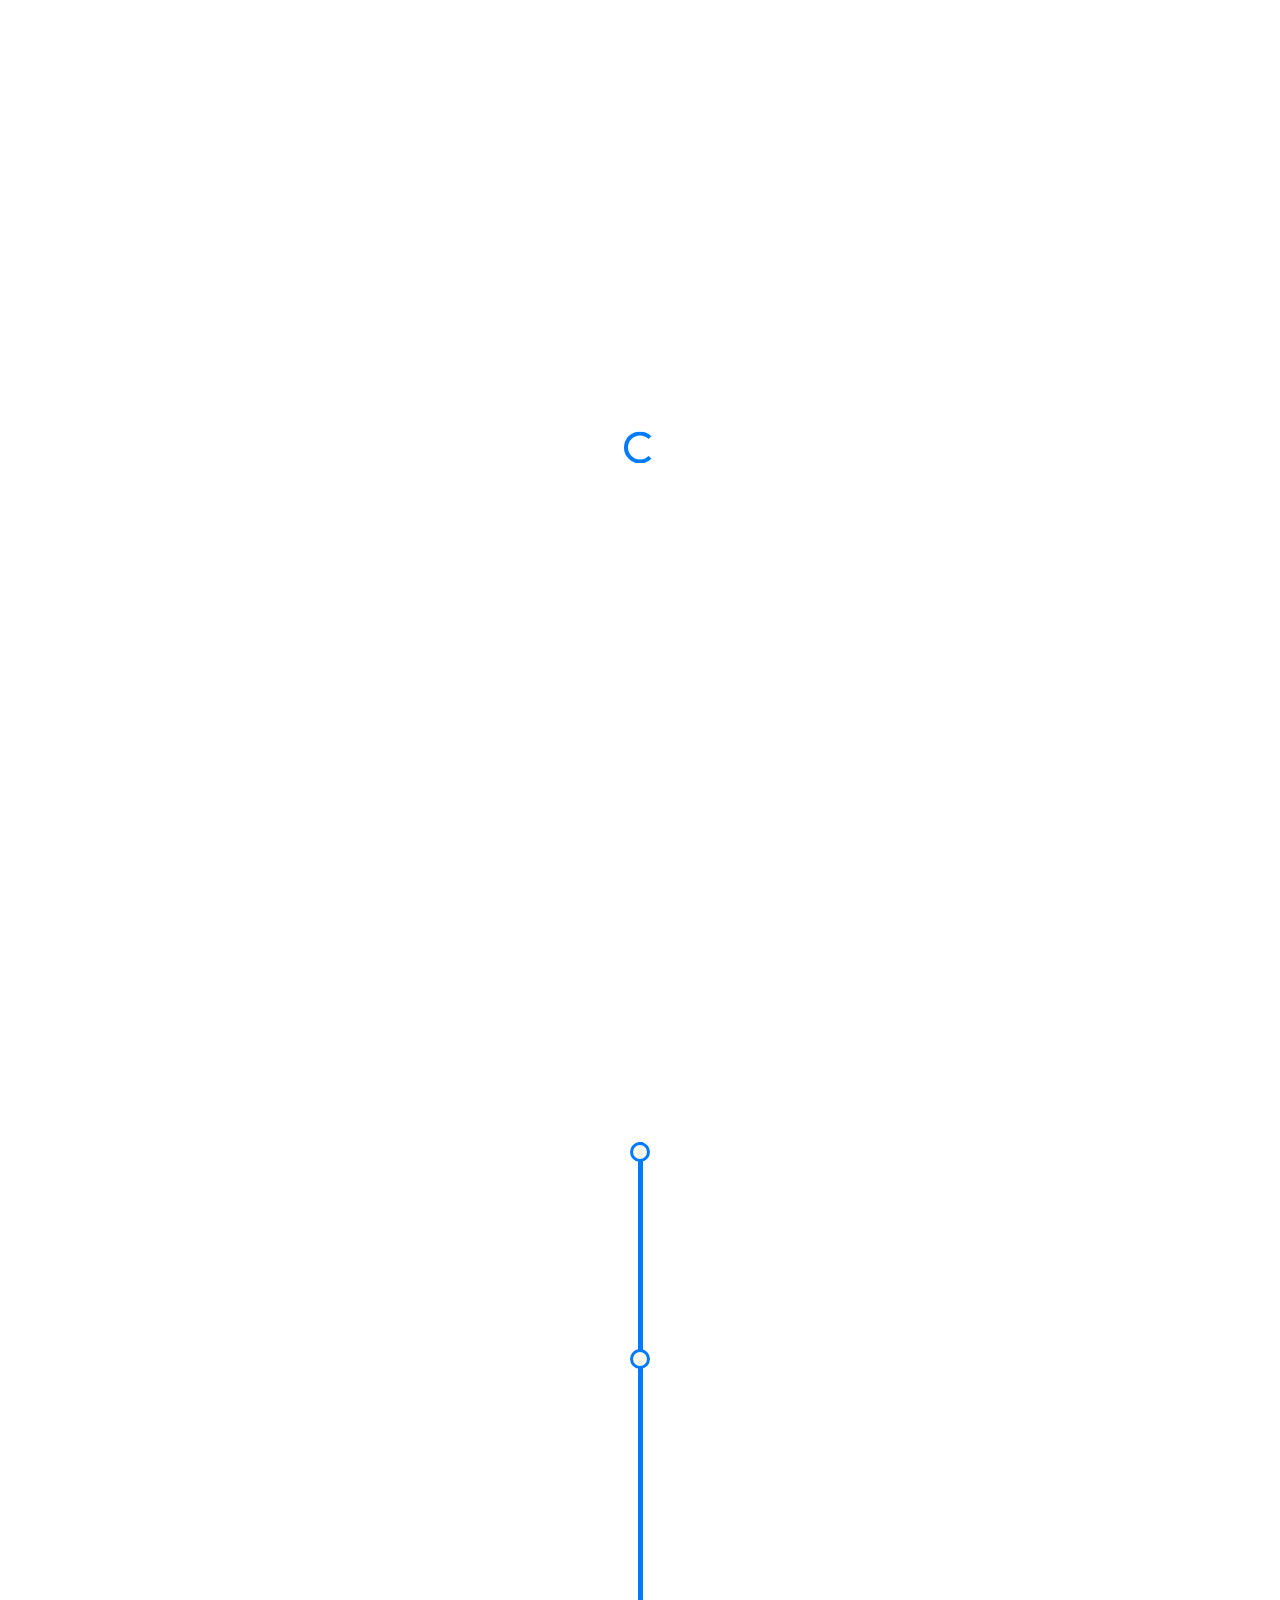
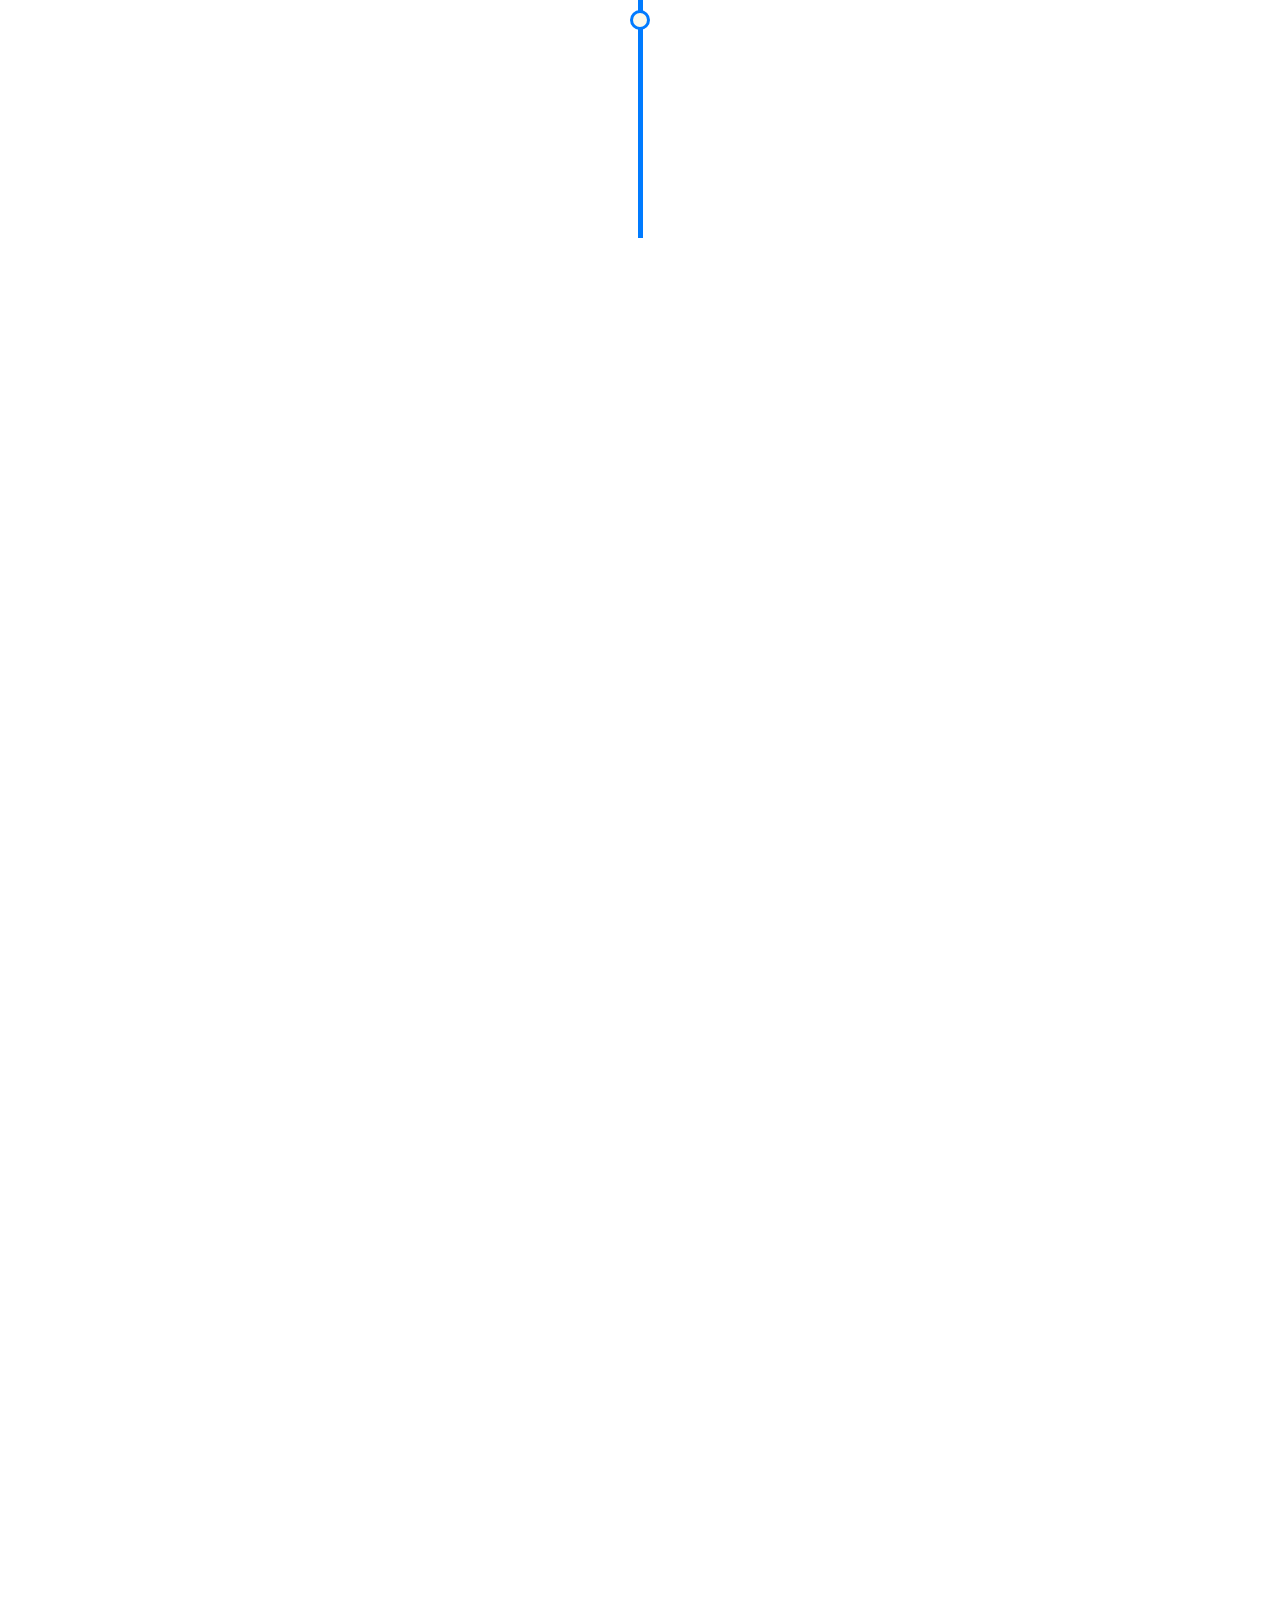
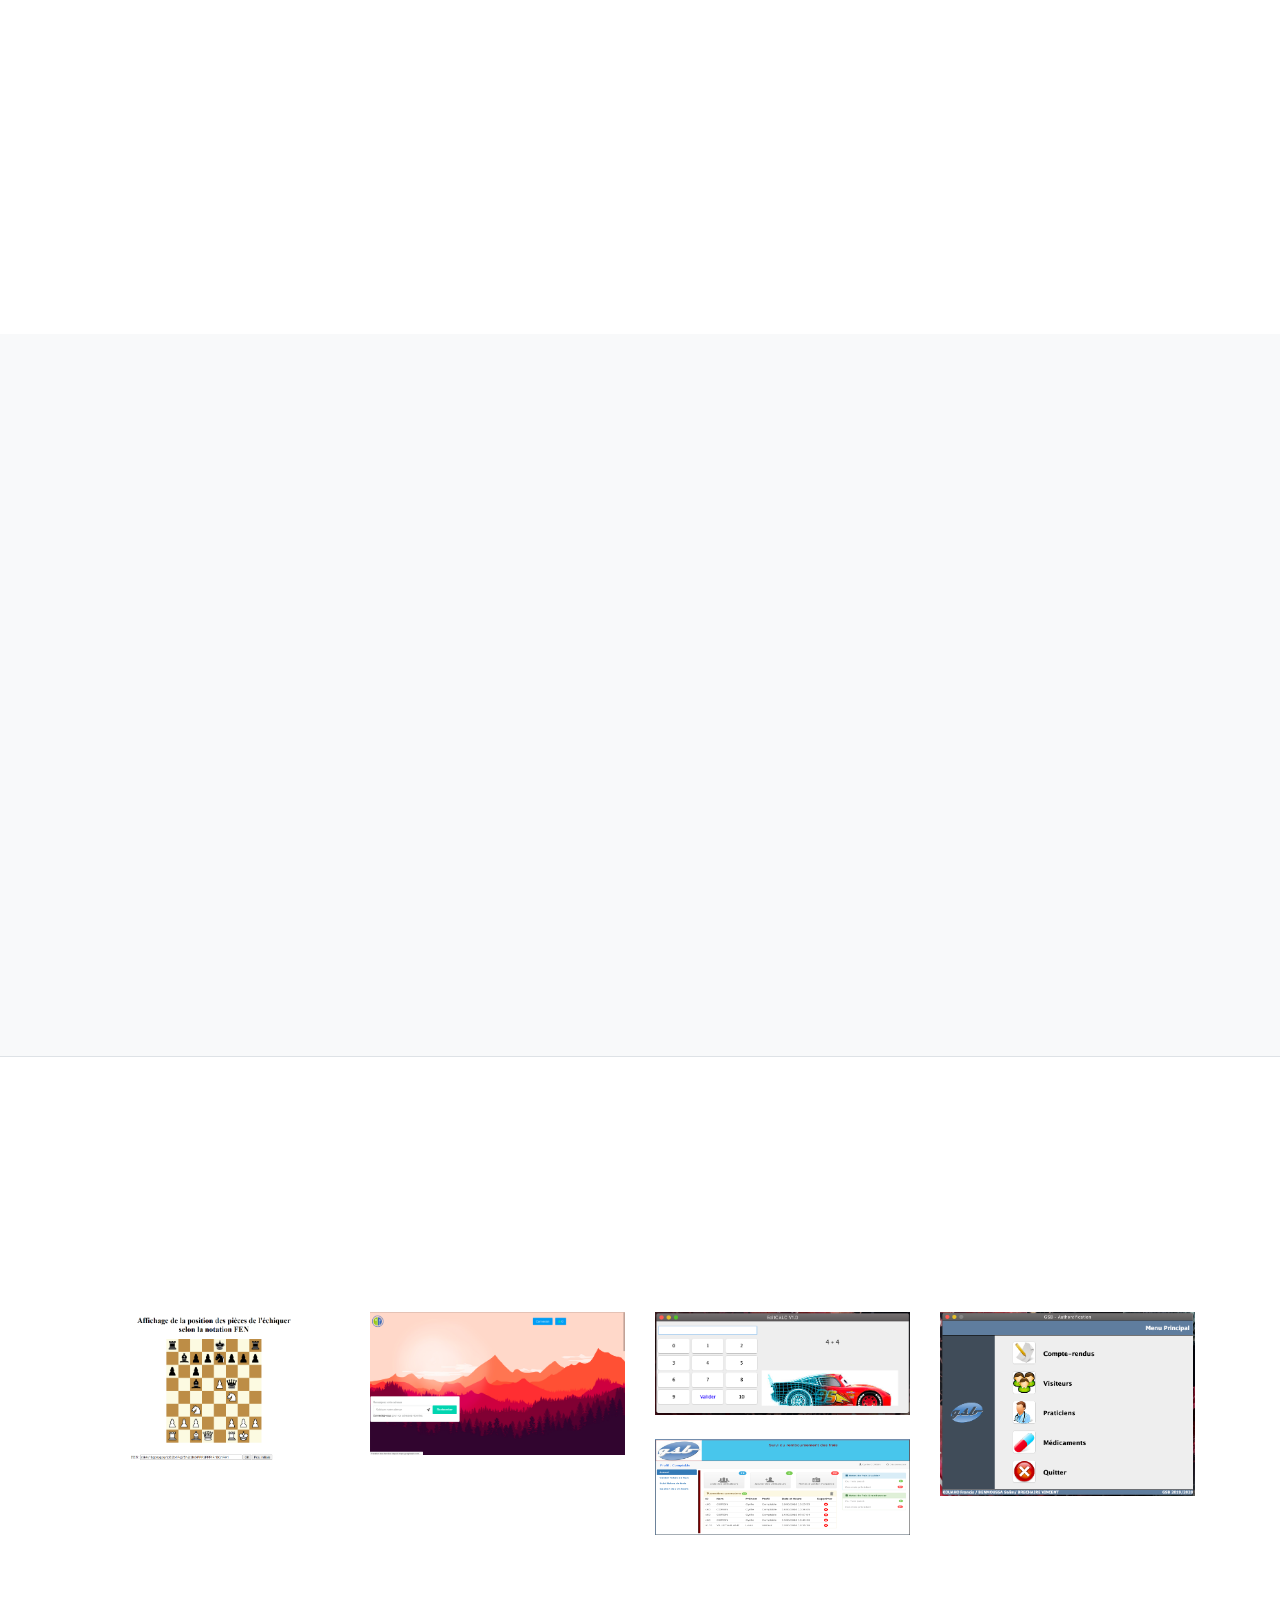
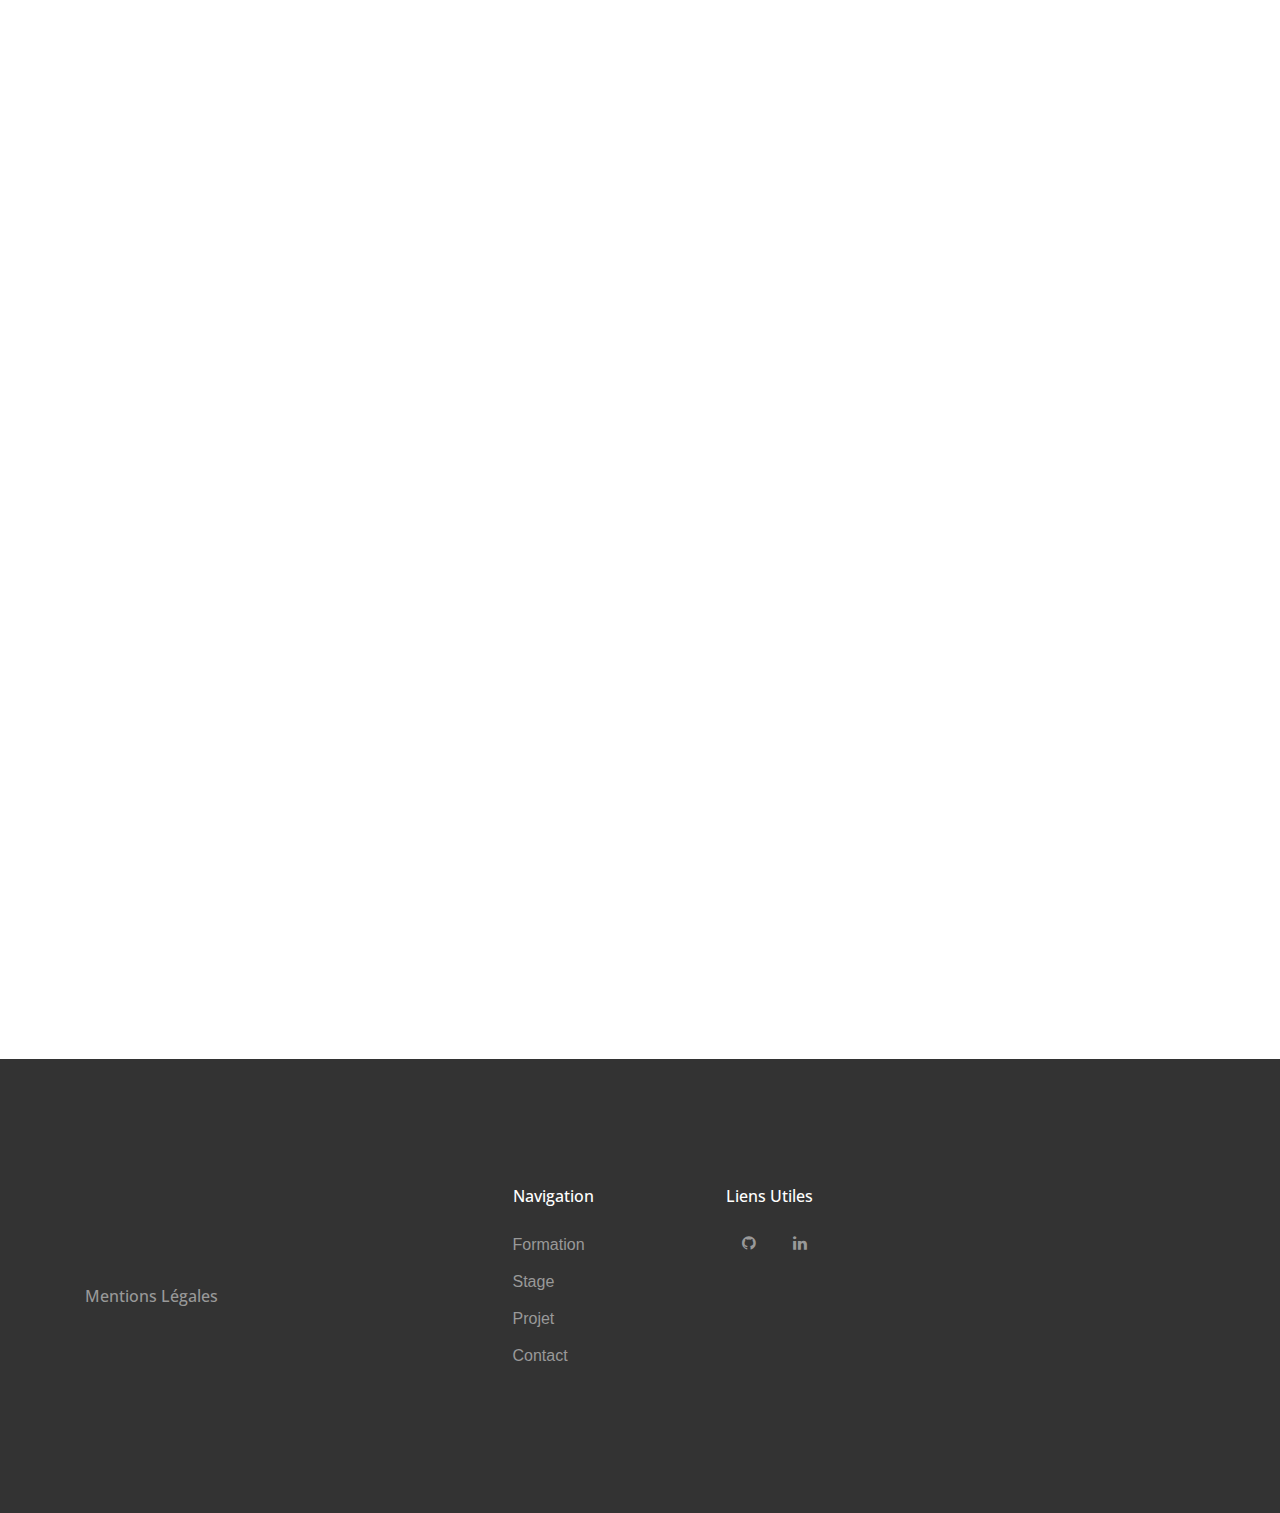
==== commit 8c4e5e14: "Portfolio" ====
--- a/index.html
+++ b/index.html
@@ -353,27 +353,27 @@
           </div>
           <div class="item web col-sm-6 col-md-4 col-lg-4 col-xl-3 mb-4">
             <a href="https://github.com/SalimGit/OkManger">
-              <img class="img-fluid" src="images/img_2.jpg">
+              <img class="img-fluid" src="images\okmanger.png">
             </a>
           </div>
 
           <div class="item design col-sm-6 col-md-4 col-lg-4 col-xl-3 mb-4">
             <a href="https://github.com/SalimGit/EditCalc">
-              <img class="img-fluid" src="images/img_3.jpg">
+              <img class="img-fluid" src="images\editcalc.png">
             </a>
           </div>
 
           <div class="item design col-sm-6 col-md-4 col-lg-4 col-xl-3 mb-4">
 
             <a href="https://github.com/SalimGit/GSB-JAVA">
-              <img class="img-fluid" src="images/img_4.jpg">
+              <img class="img-fluid" src="images\gsbjava.png">
             </a>
 
           </div>
 
           <div class="item web col-sm-6 col-md-4 col-lg-4 col-xl-3 mb-4">
             <a href="https://github.com/SalimGit/GSB_PHP">
-              <img class="img-fluid" src="images/img_5.jpg">
+              <img class="img-fluid" src="images\gsbphp.png">
             </a>
           </div>
         </div>
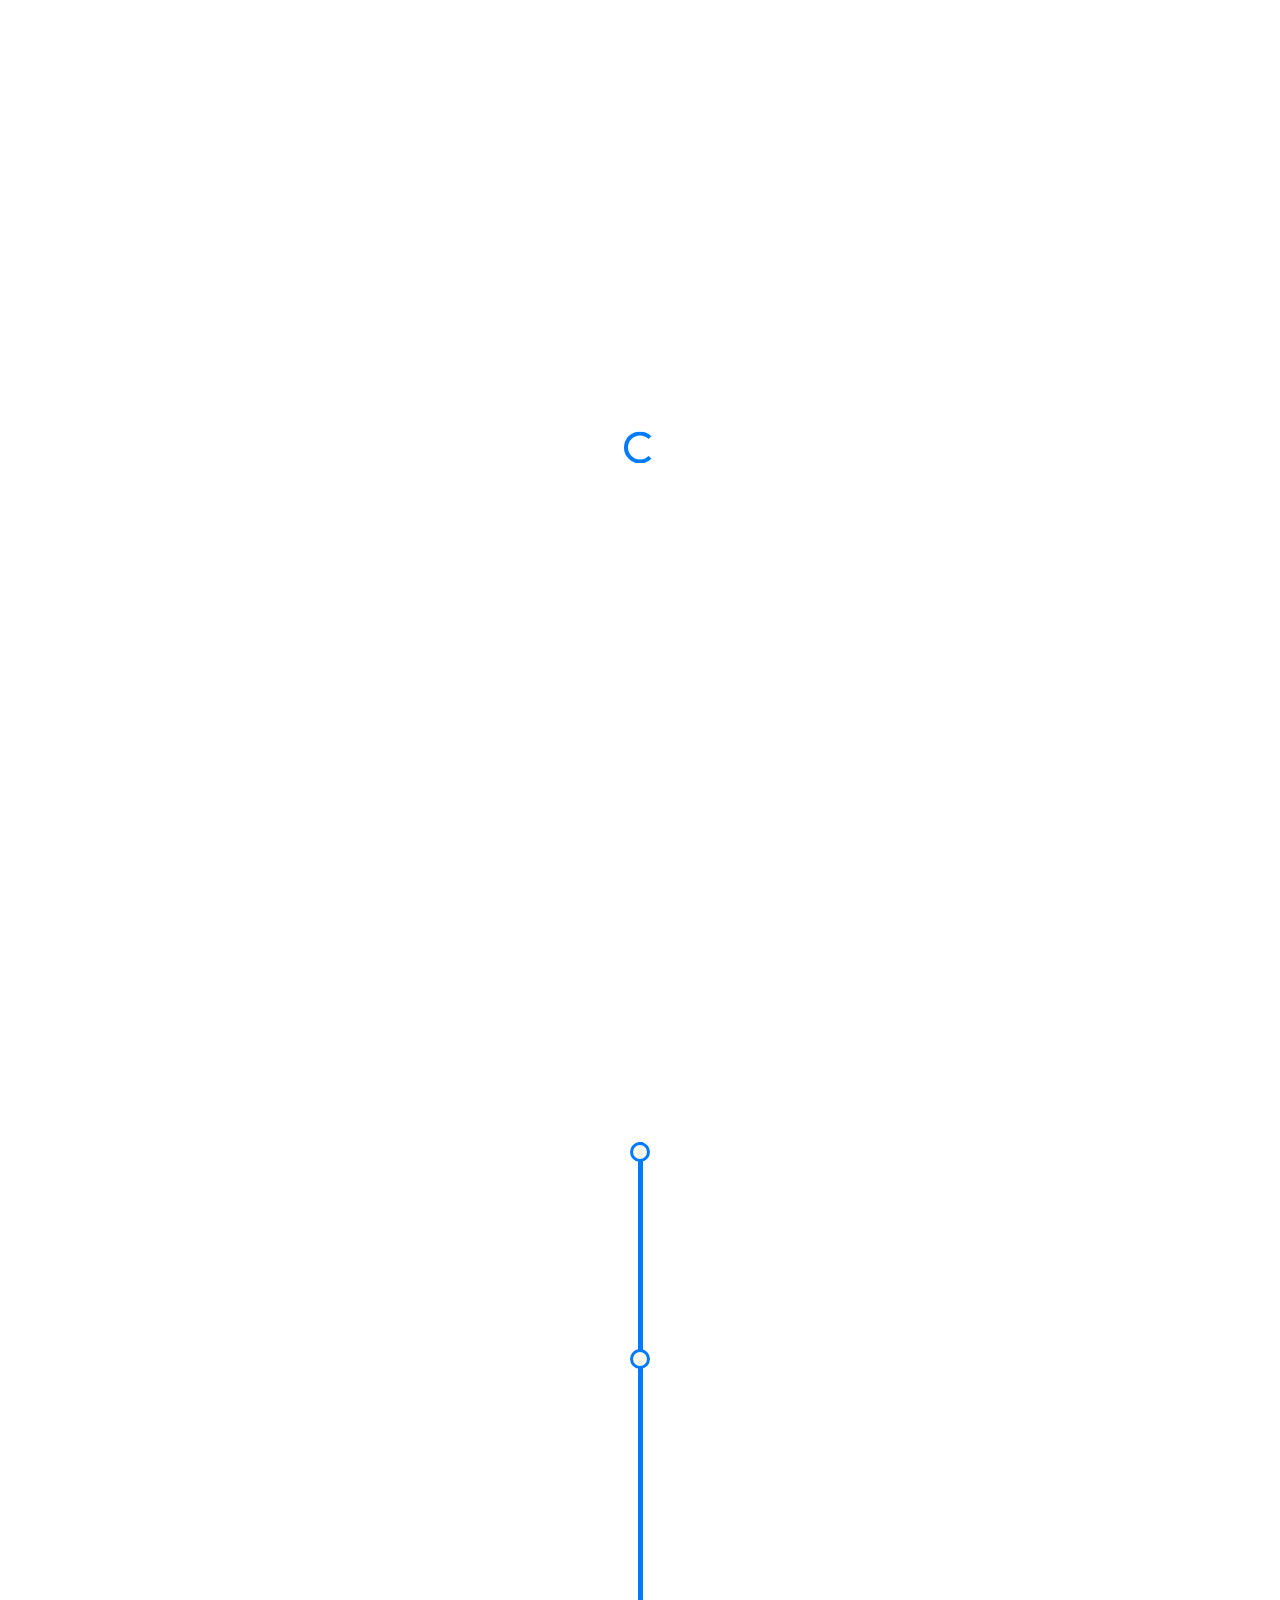
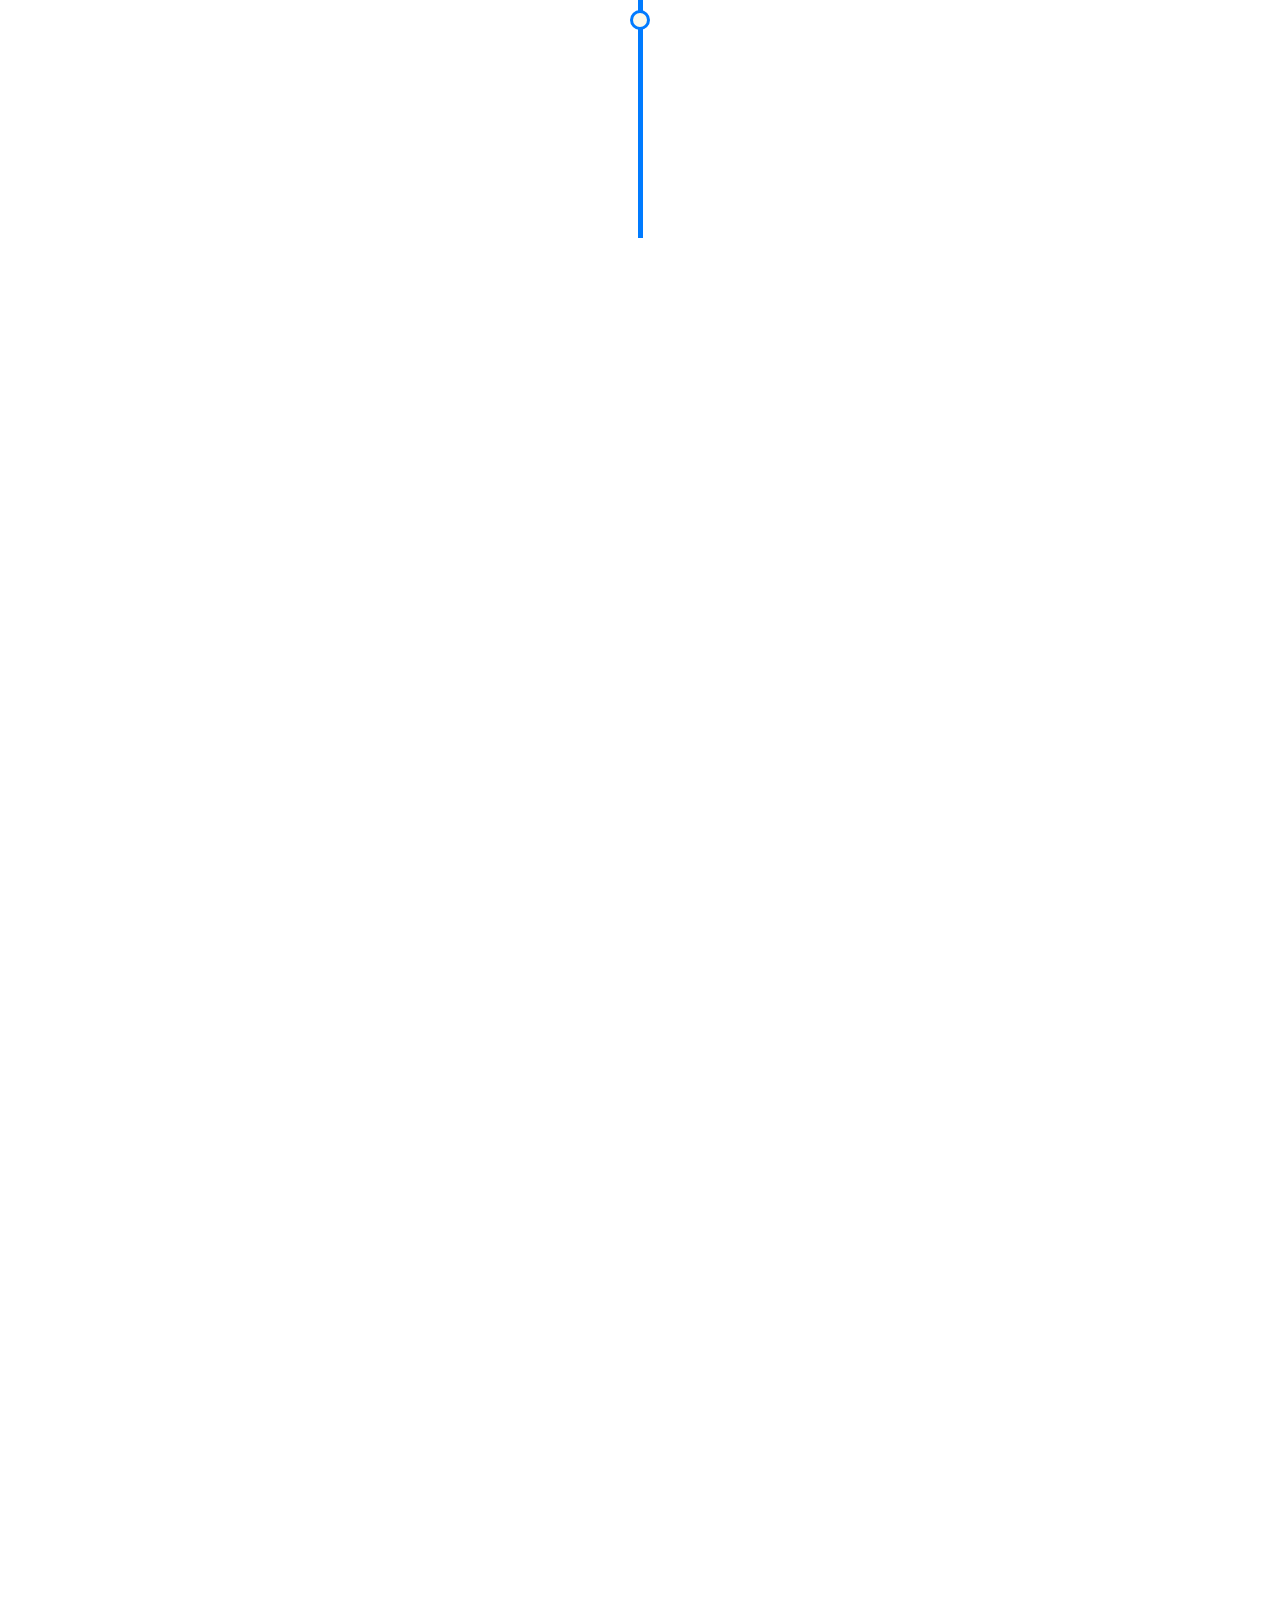
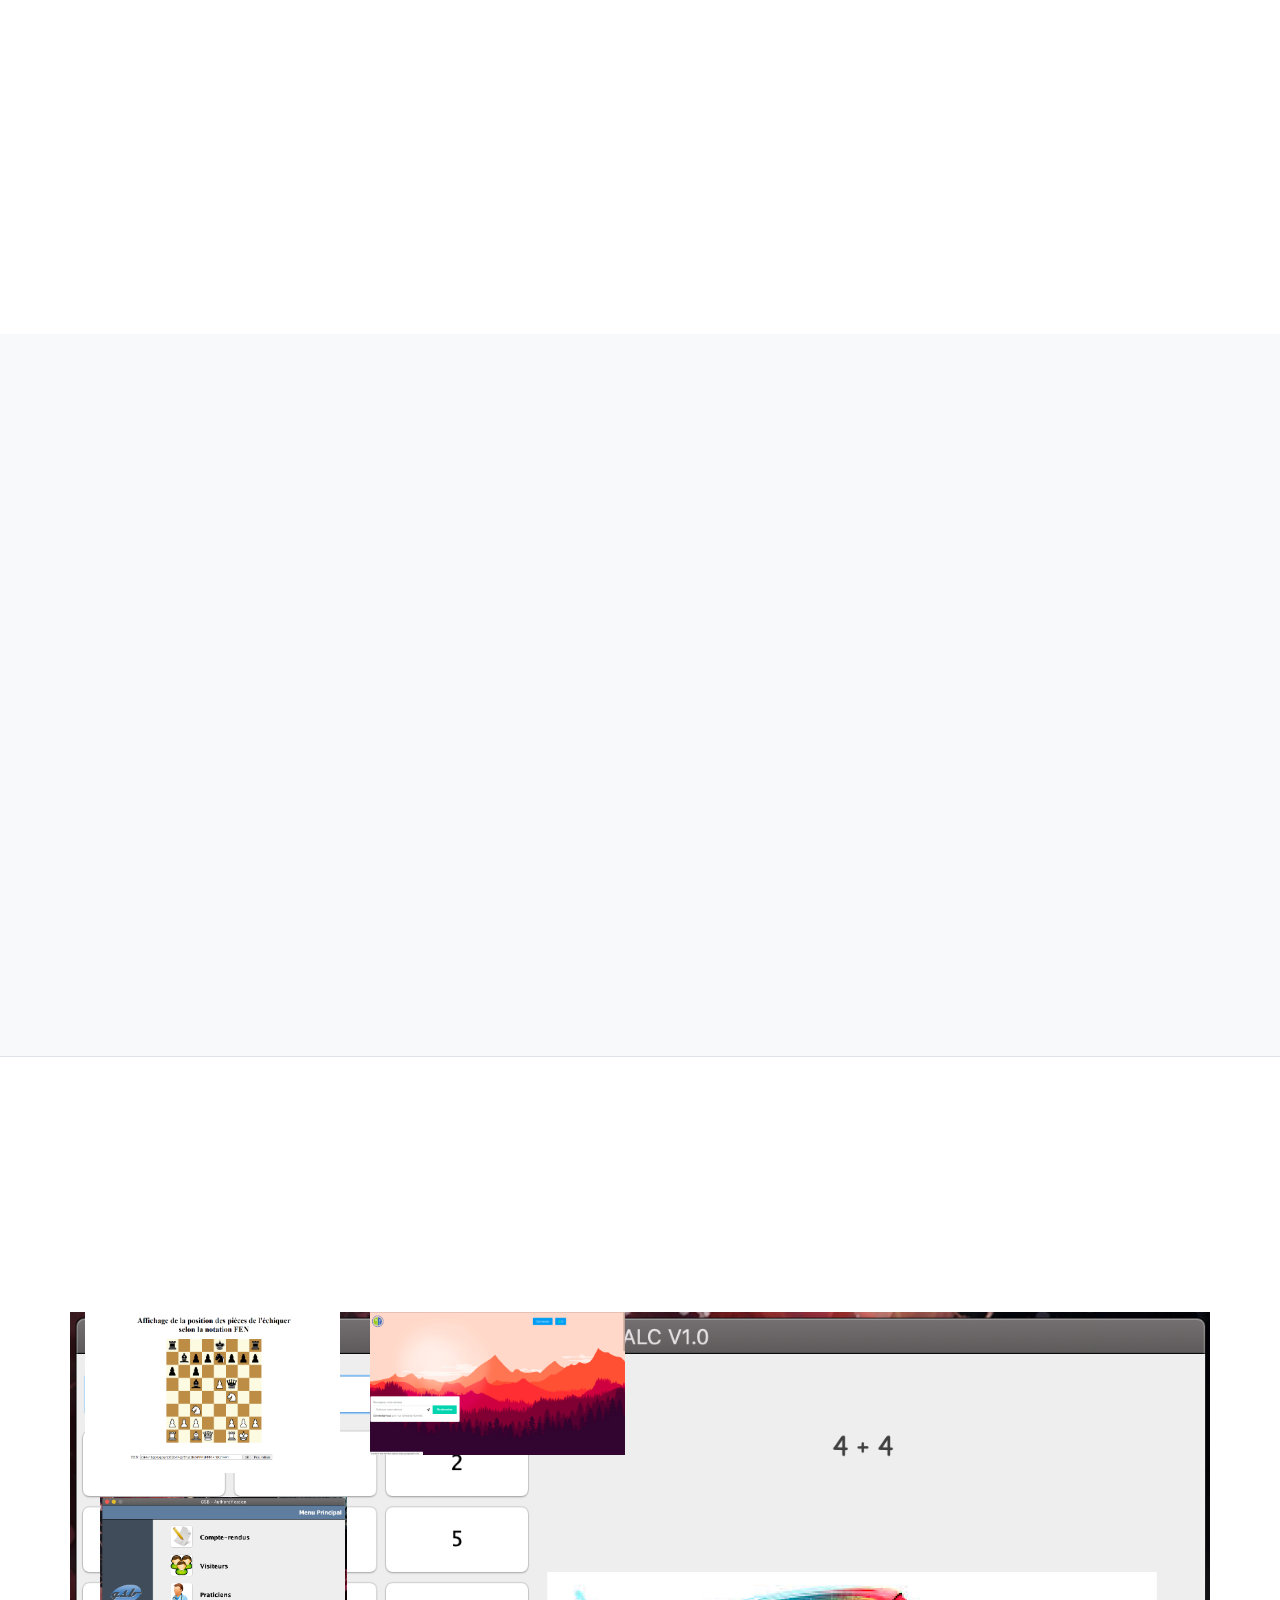
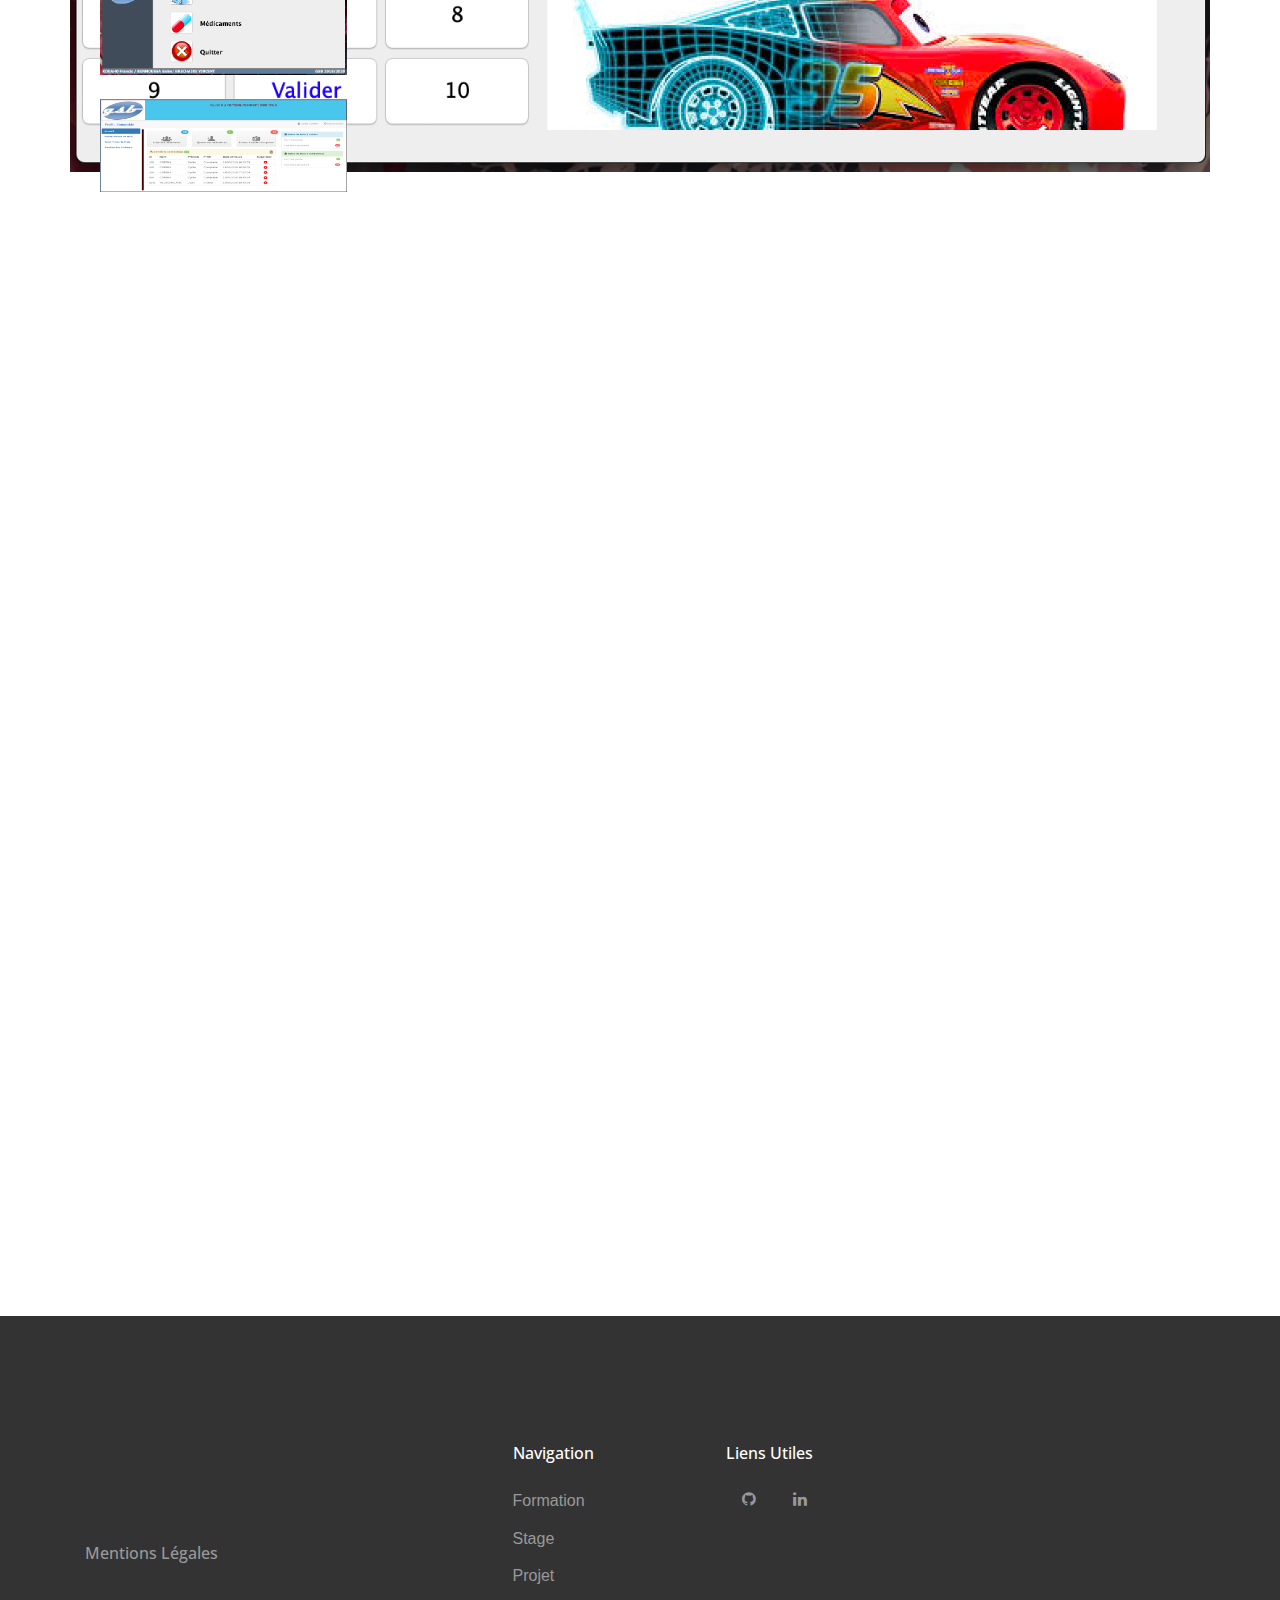
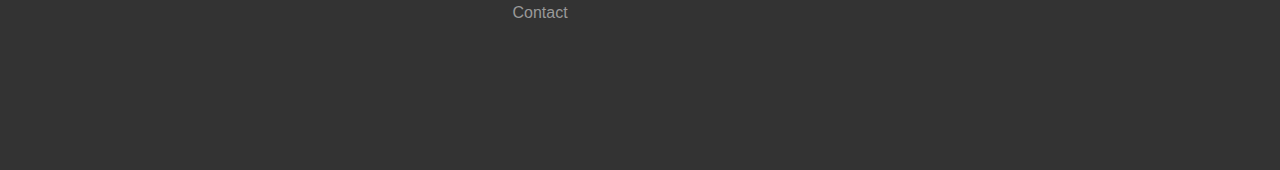
==== commit 67301ae0: "Portfolio" ====
--- a/index.html
+++ b/index.html
@@ -93,7 +93,8 @@
             <h1 class="text-uppercase" data-aos="fade-up">PORTFOLIO</h1>
             <p class="mb-5 desc"  data-aos="fade-up" data-aos-delay="100">Étudiant de 20 ans, je suis passionné par
               l'univers informatique. Ce que j'affectionne le plus dans ce monde ce sont les possibilités presque infinies qu'offre l'informatique.
-              C'est pourquoi j'essaye d'apprendre le plus possible pour continuer d'étoffer mon éventail de compétences et de possibilité</p>
+              C'est pourquoi j'essaye d'apprendre le plus possible pour continuer d'étoffer mon éventail de compétences et de possibilité
+            </p>
             <div data-aos="fade-up" data-aos-delay="100">
               <a href="BENMOUSSASalimcv.pdf" class="btn smoothscroll btn-primary mr-2 mb-2">Mon CV</a>
             </div>
@@ -357,7 +358,7 @@
             </a>
           </div>
 
-          <div class="item design col-sm-6 col-md-4 col-lg-4 col-xl-3 mb-4">
+          <div class="item design col-sm-6 col-md-4 col-lg-4 col-xl-3 mb-4"></div>
             <a href="https://github.com/SalimGit/EditCalc">
               <img class="img-fluid" src="images\editcalc.png">
             </a>
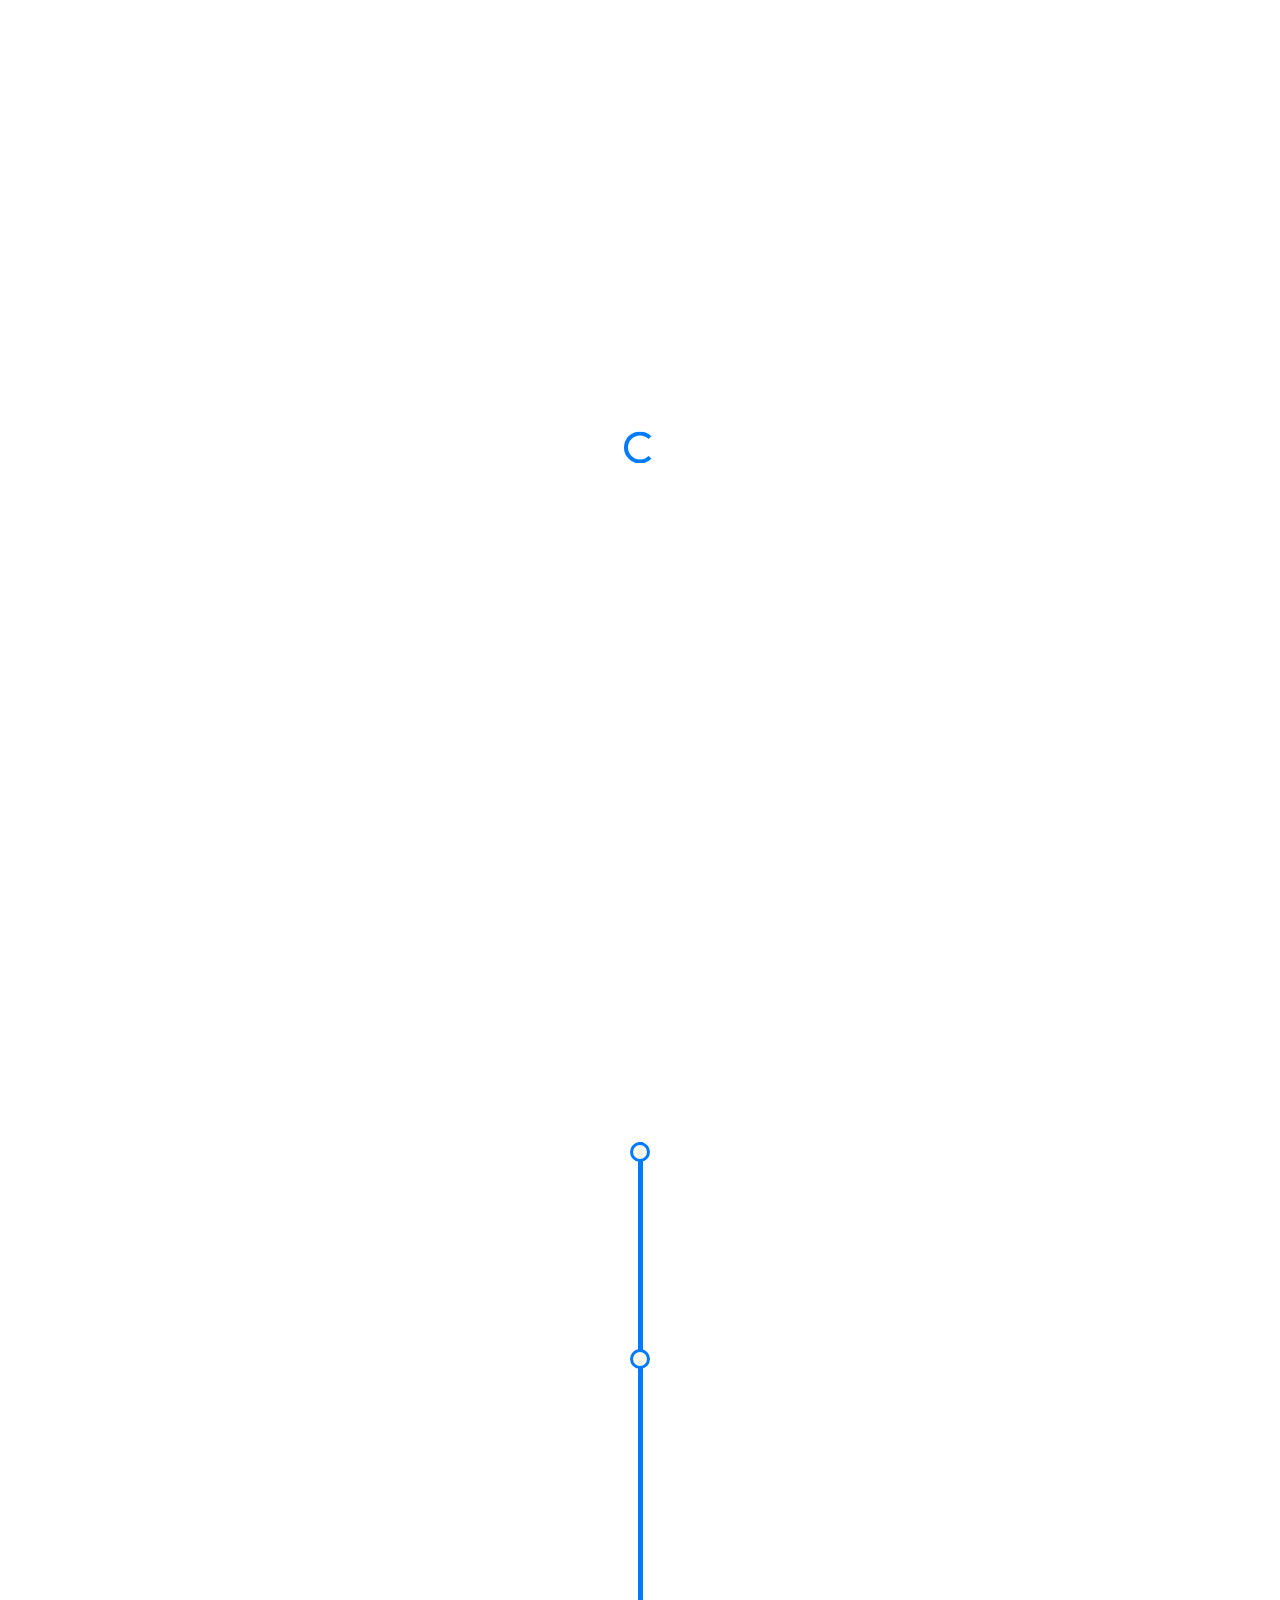
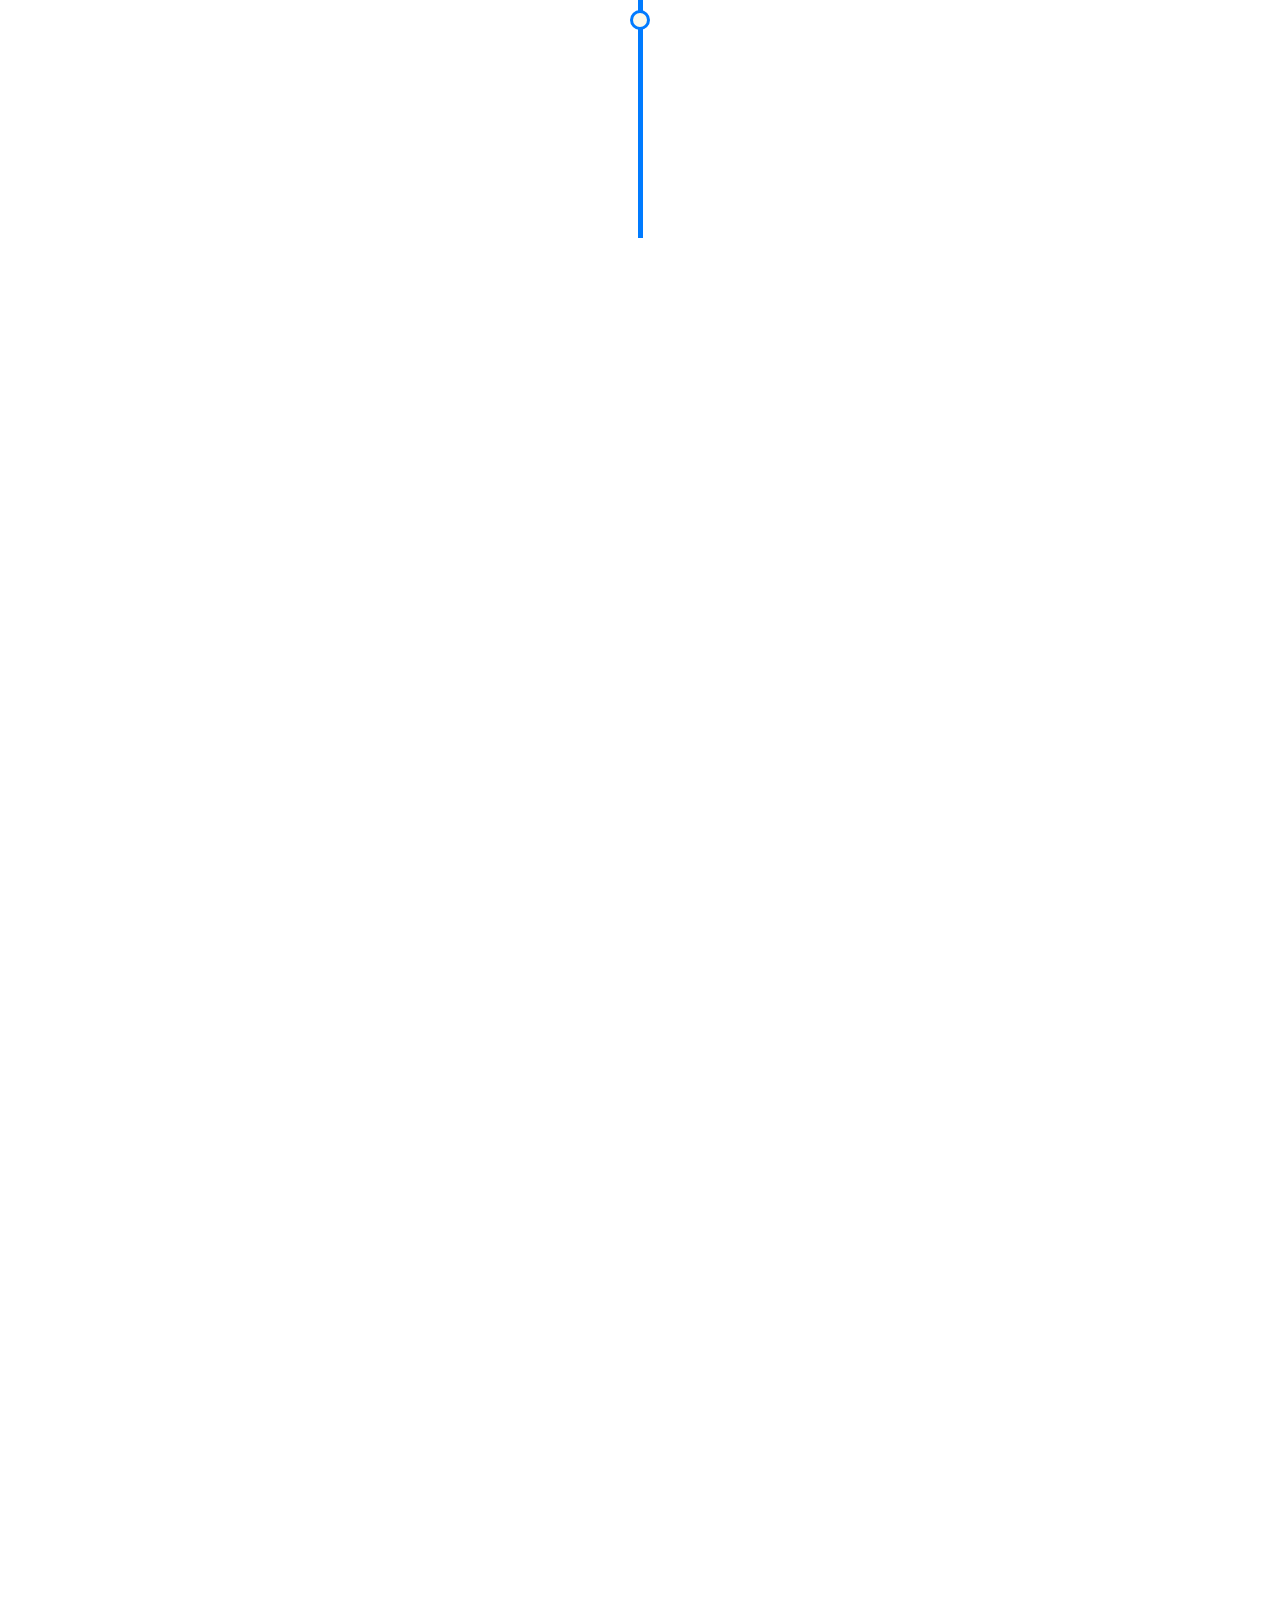
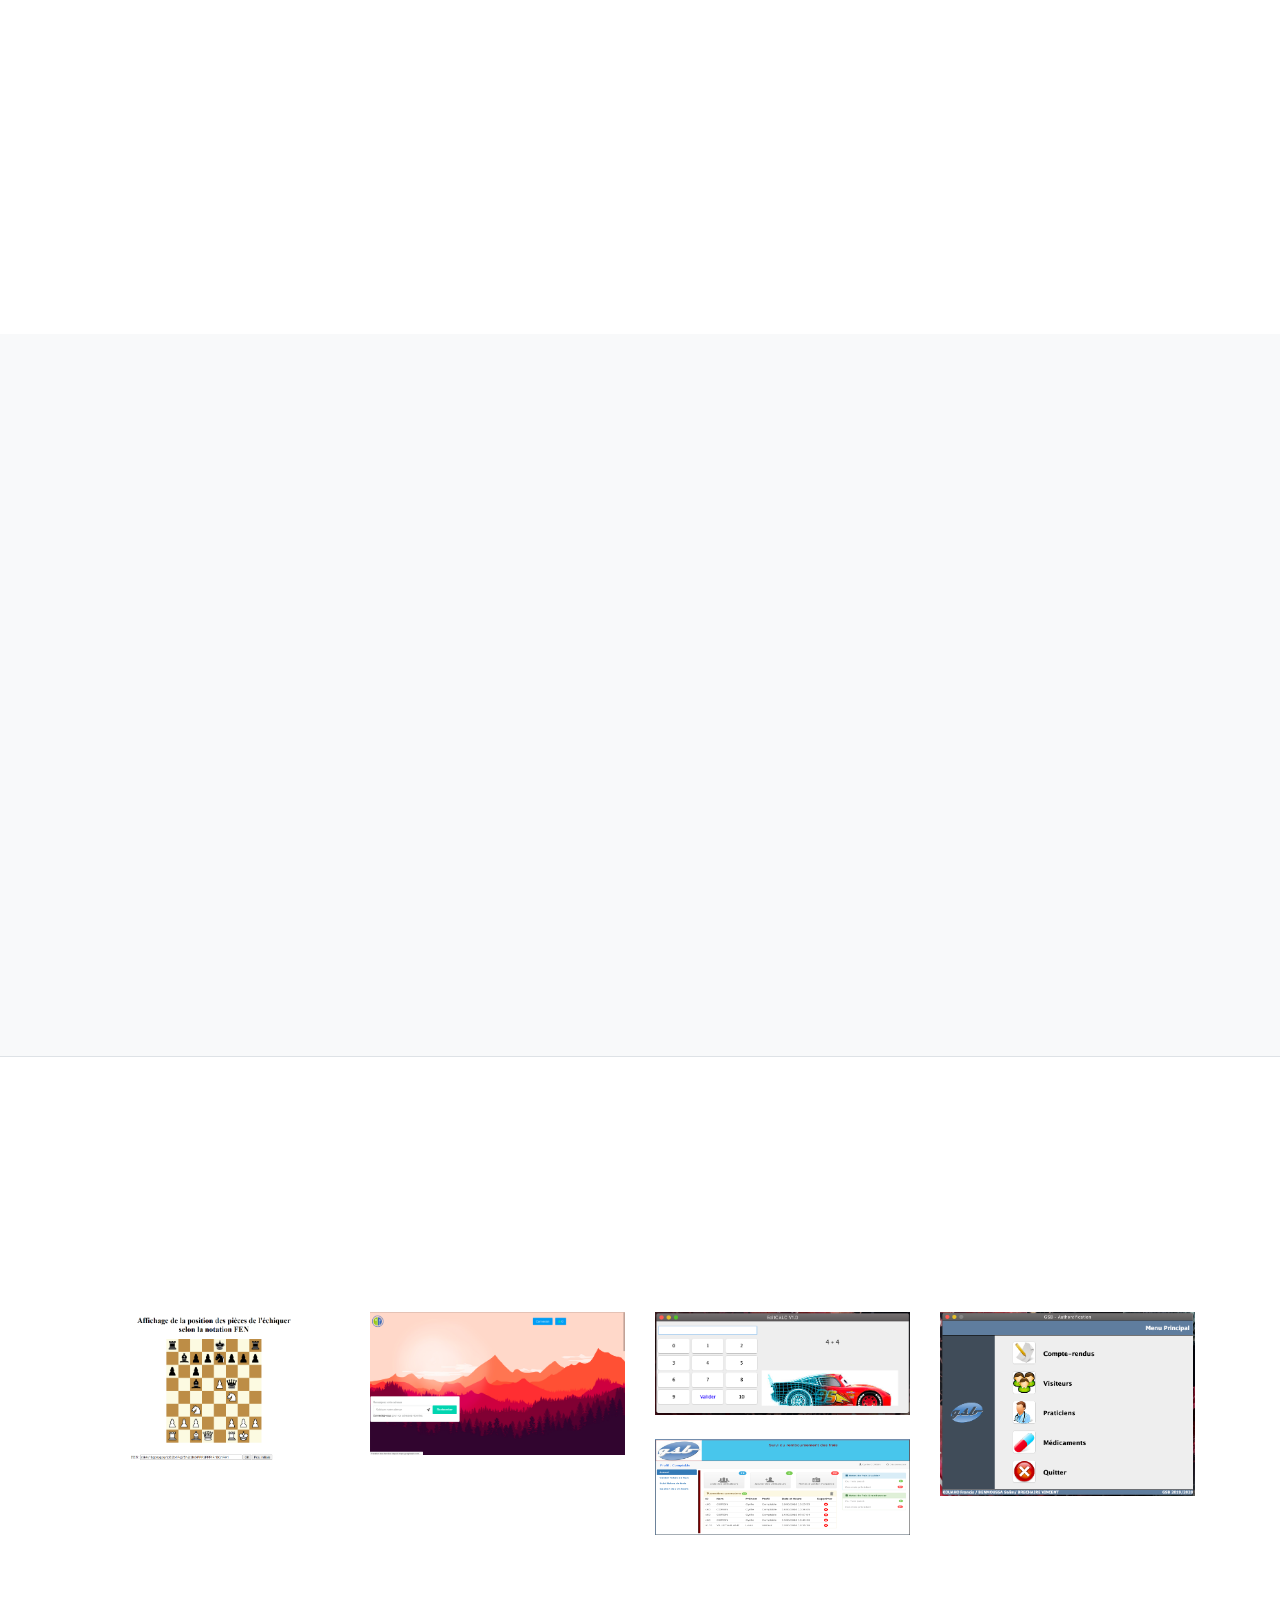
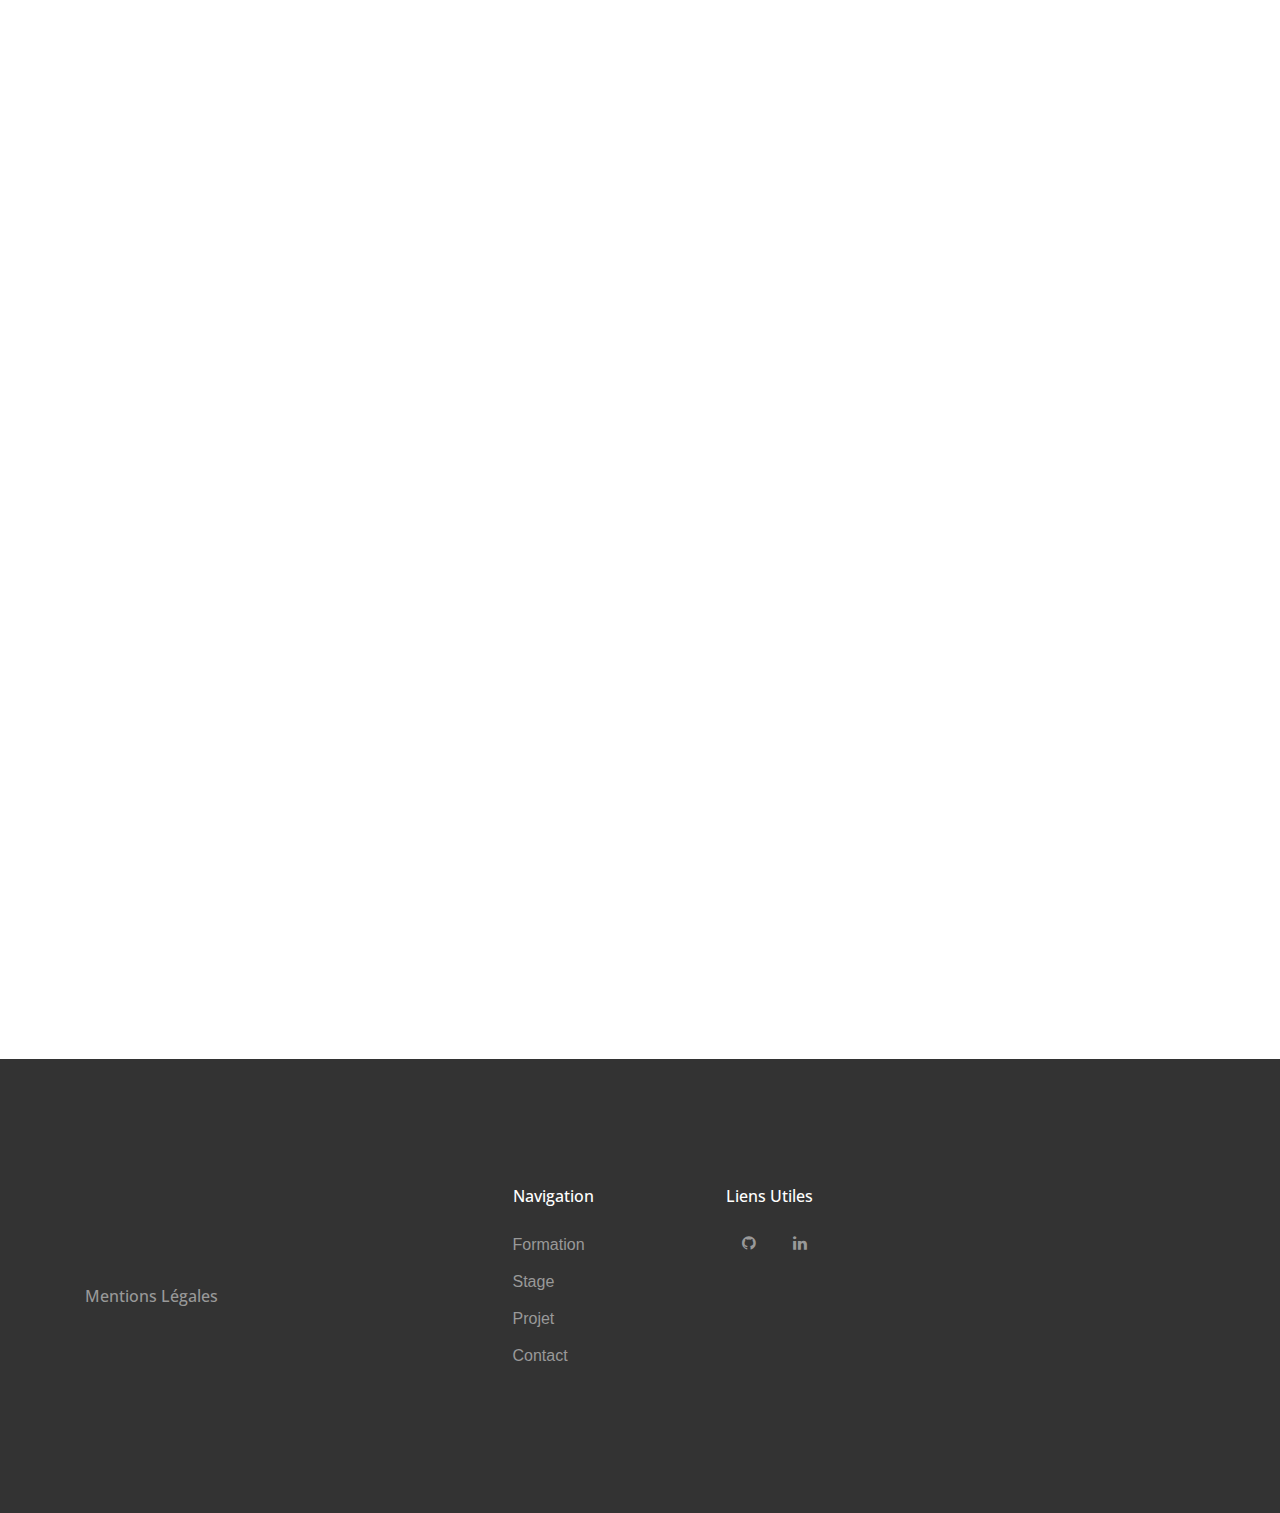
==== commit f2c10c4b: "Portfolio" ====
--- a/index.html
+++ b/index.html
@@ -5,7 +5,7 @@
     <meta charset="utf-8">
     <meta name="viewport" content="width=device-width, initial-scale=1, shrink-to-fit=no">
     
-    
+    <link rel="icon" type="image/x-icon" href="images\logo.png" >
     <link href="https://fonts.googleapis.com/css?family=Open+Sans:300,400,700" rel="stylesheet">
     <link rel="stylesheet" href="fonts/icomoon/style.css">
 
@@ -358,7 +358,7 @@
             </a>
           </div>
 
-          <div class="item design col-sm-6 col-md-4 col-lg-4 col-xl-3 mb-4"></div>
+          <div class="item design col-sm-6 col-md-4 col-lg-4 col-xl-3 mb-4">
             <a href="https://github.com/SalimGit/EditCalc">
               <img class="img-fluid" src="images\editcalc.png">
             </a>
